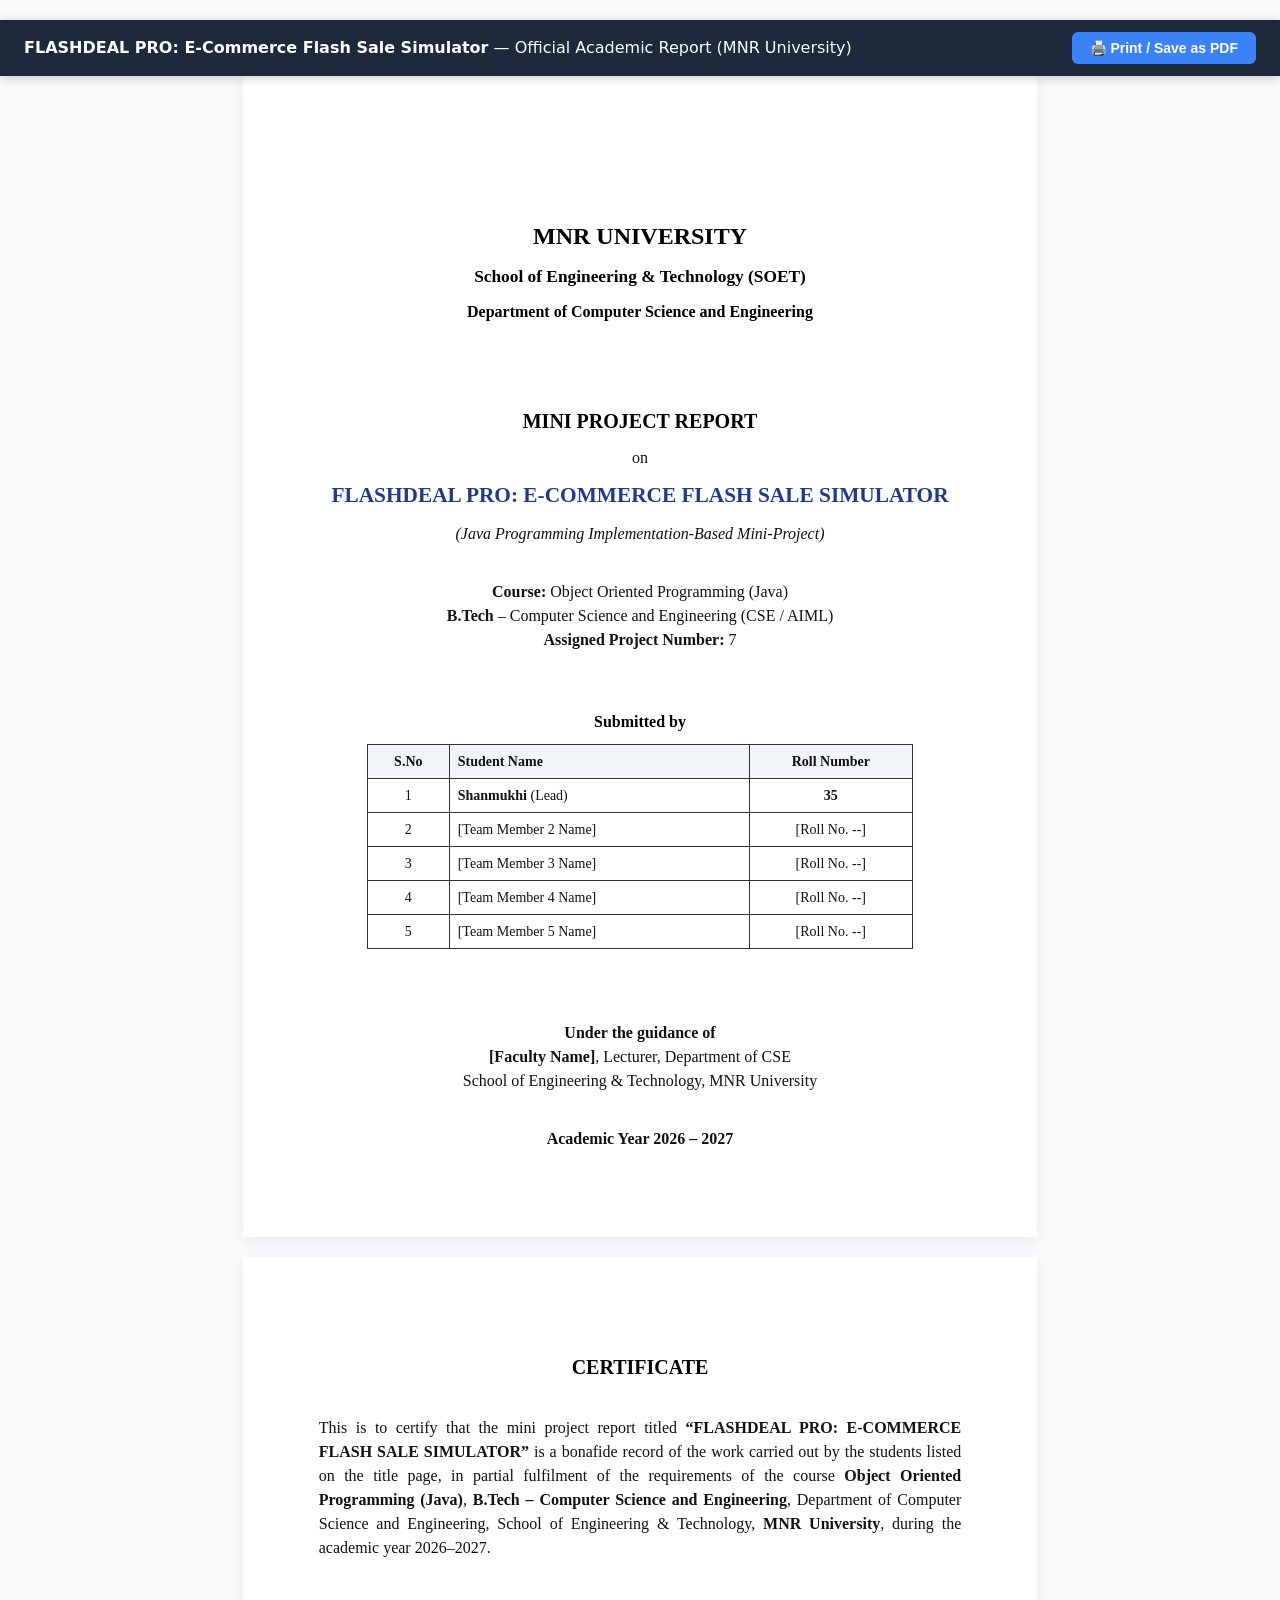
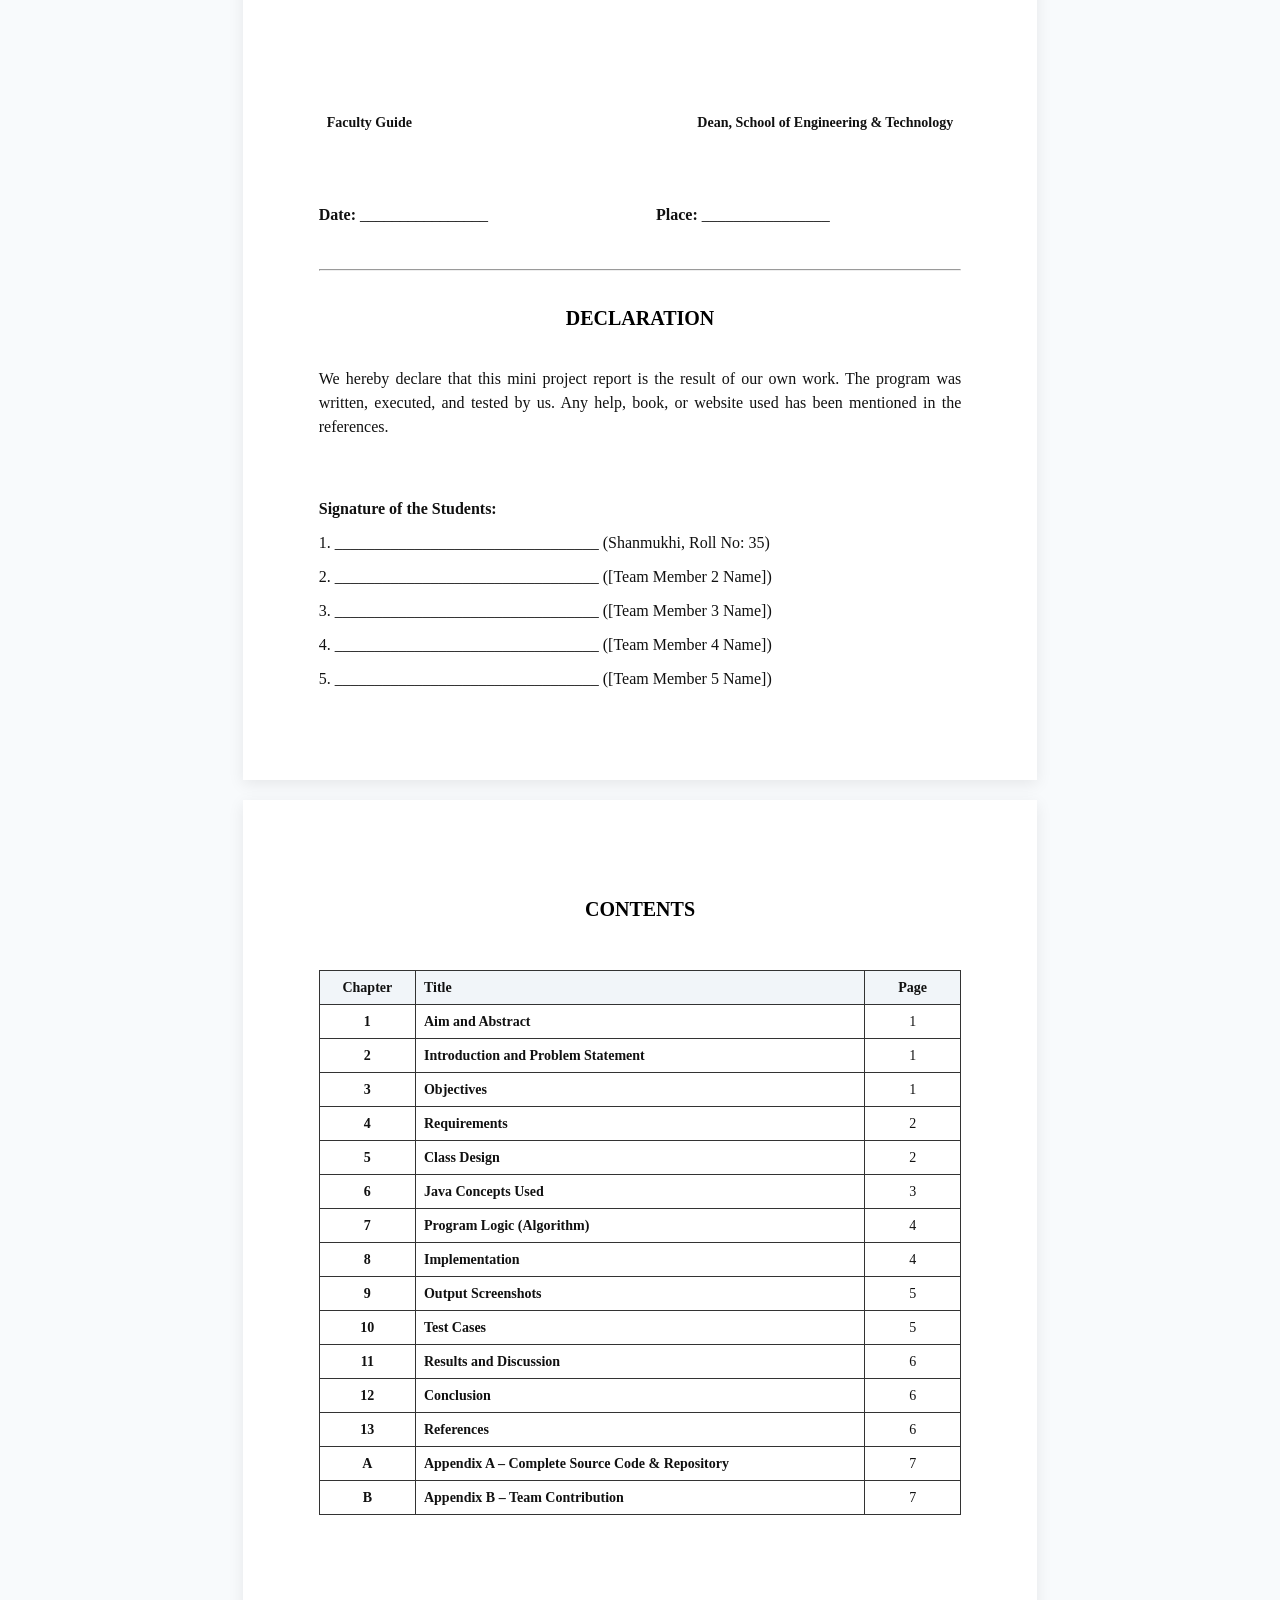
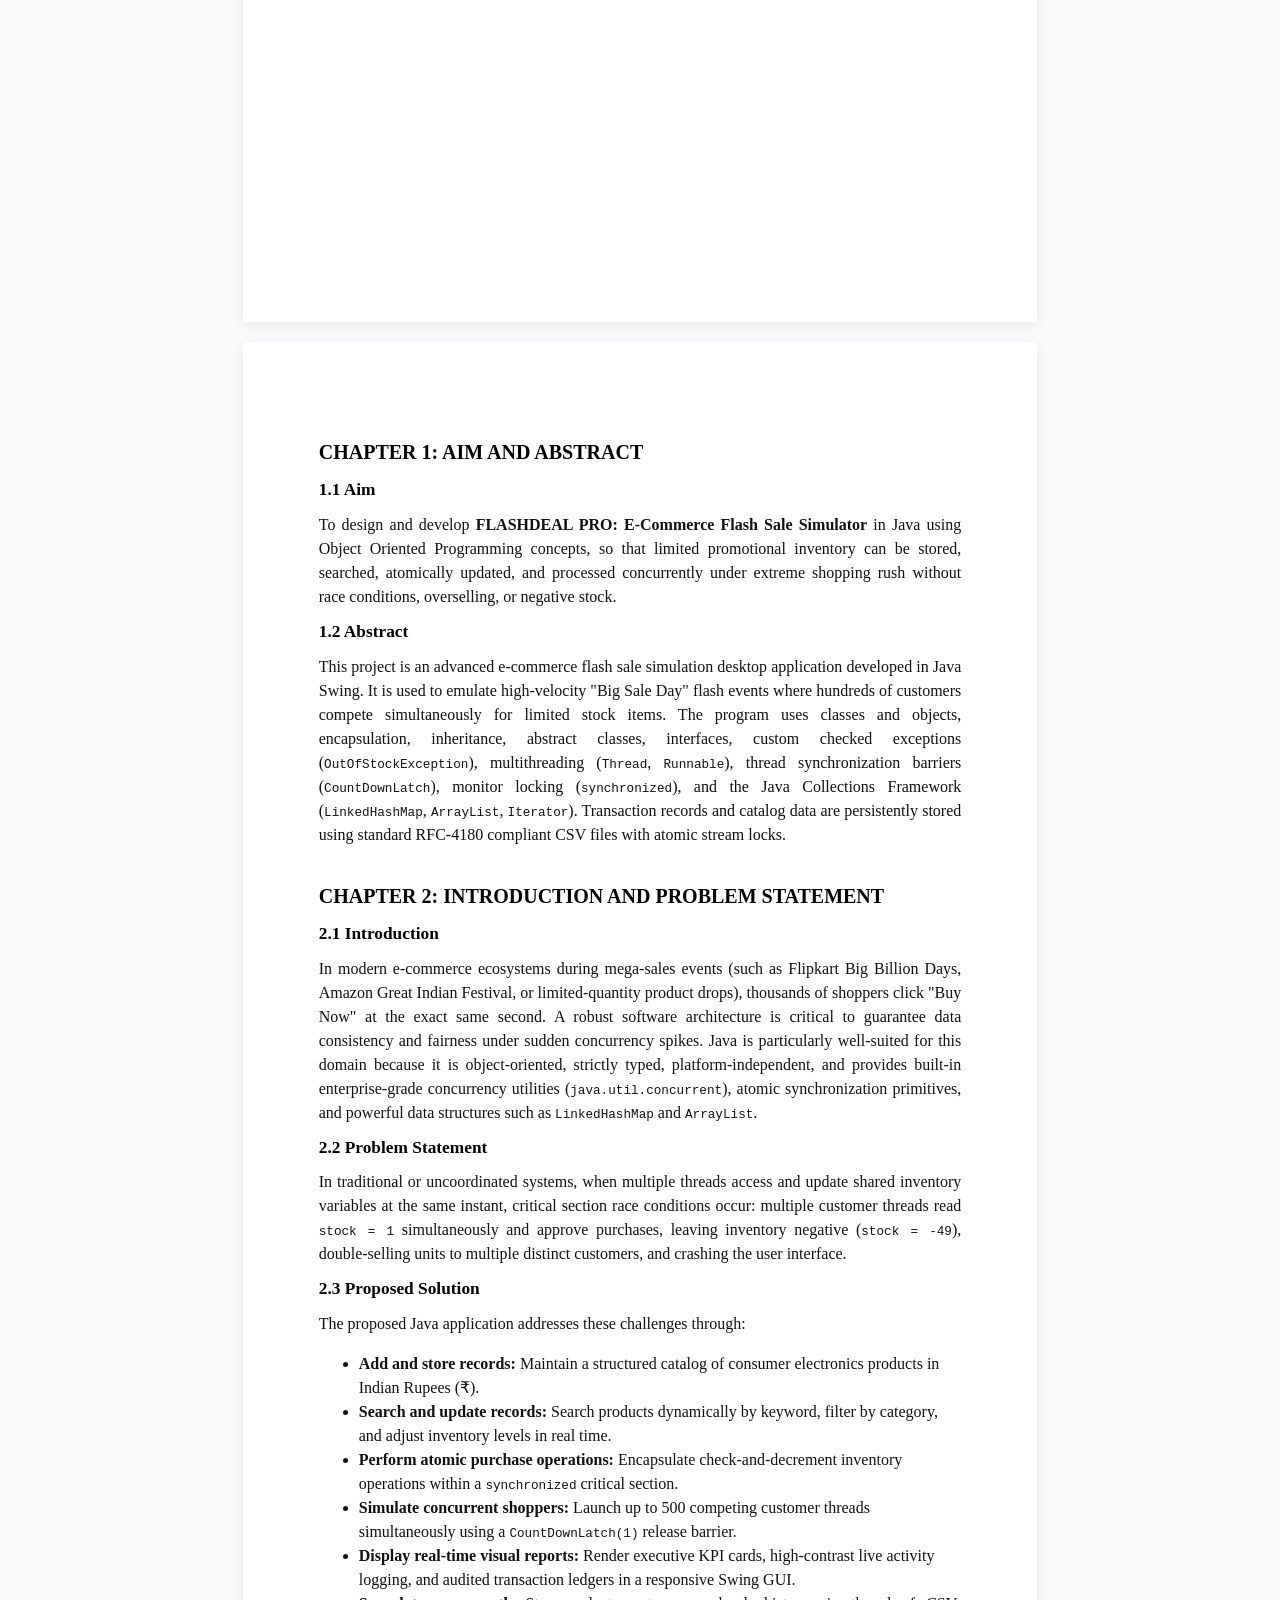
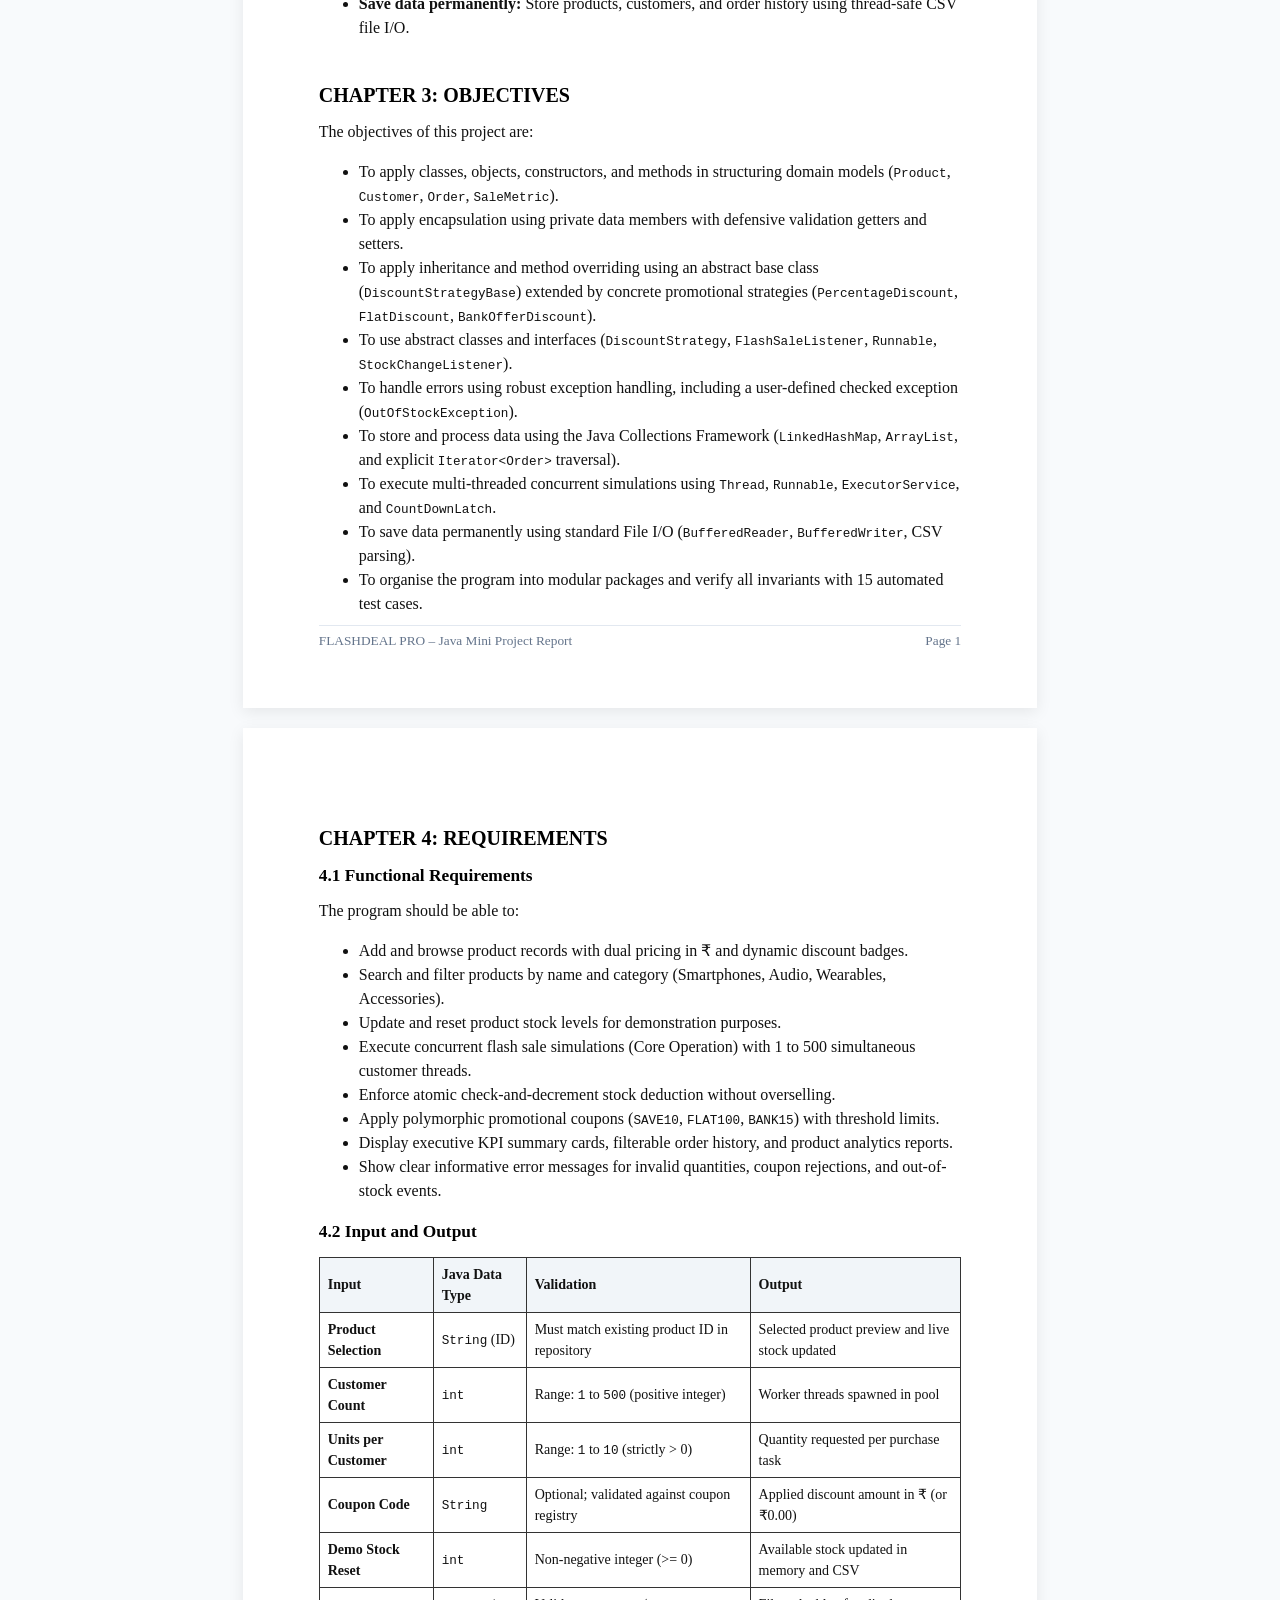
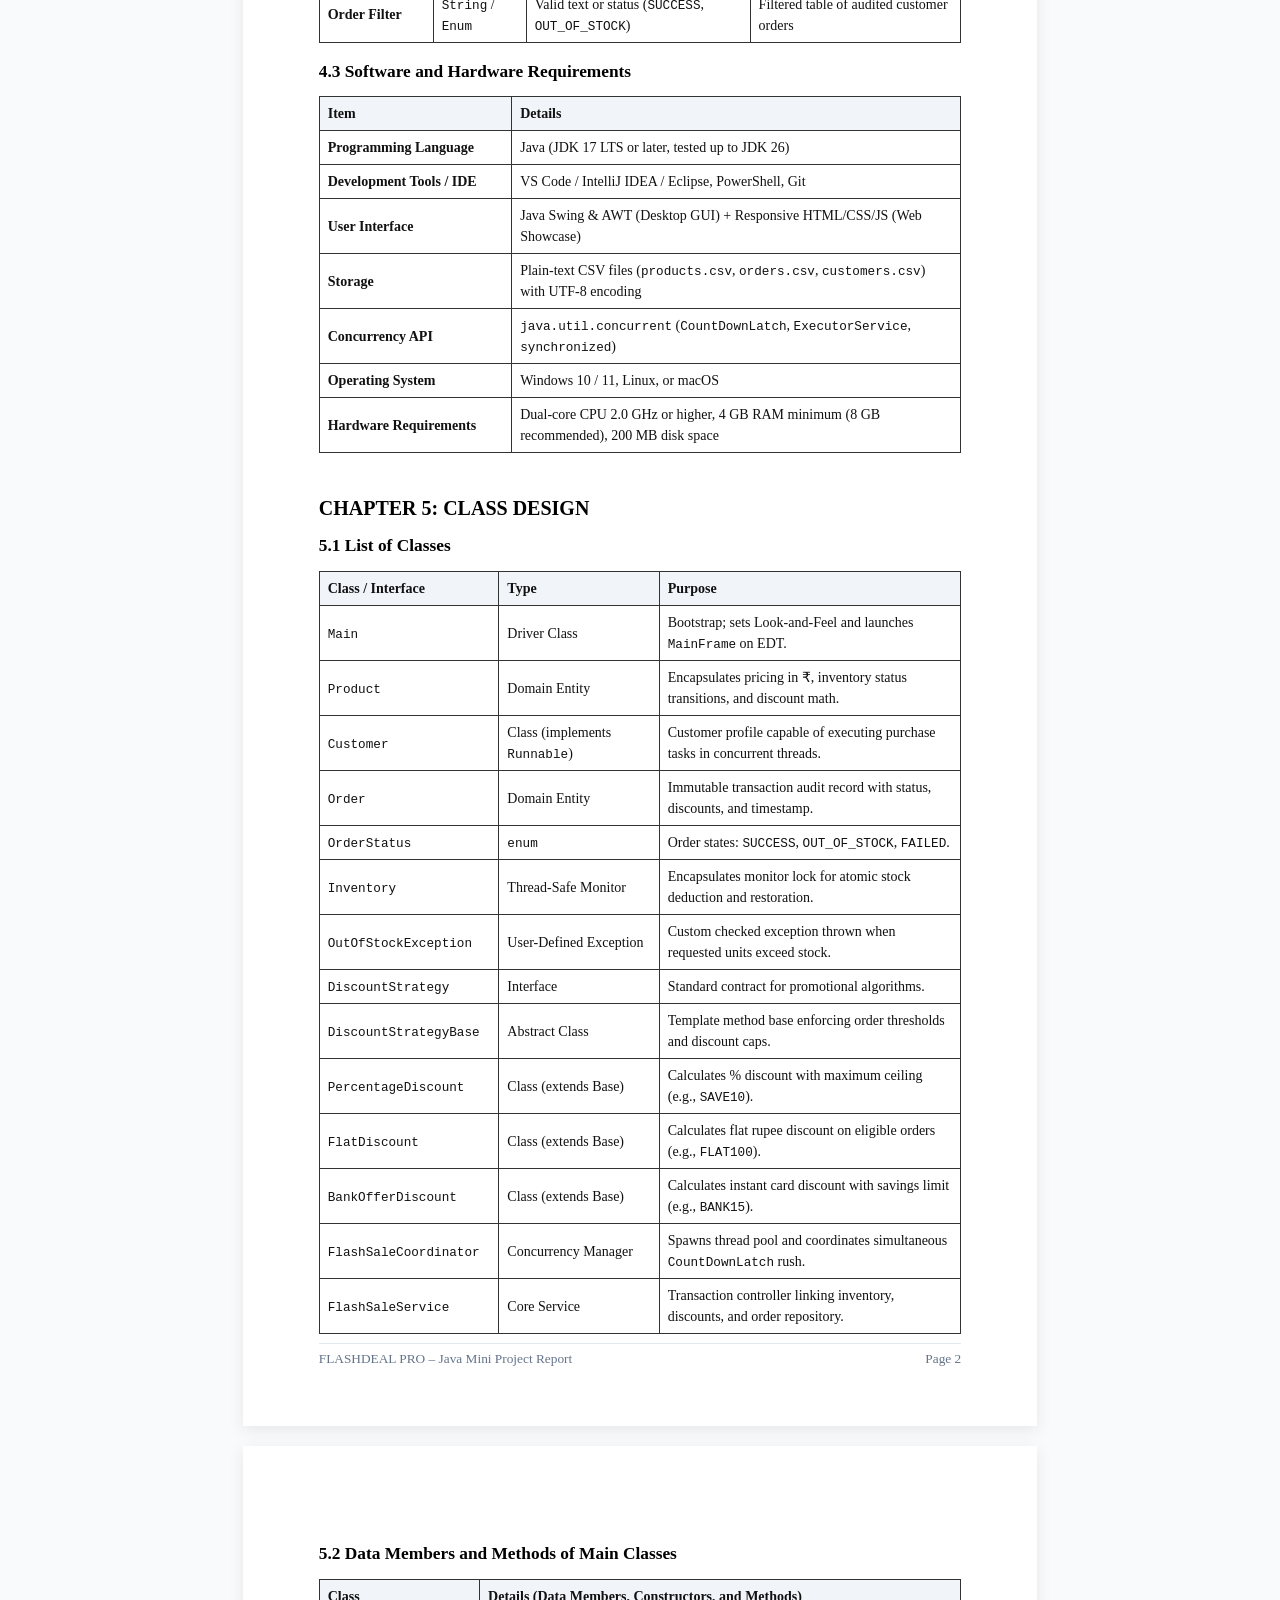
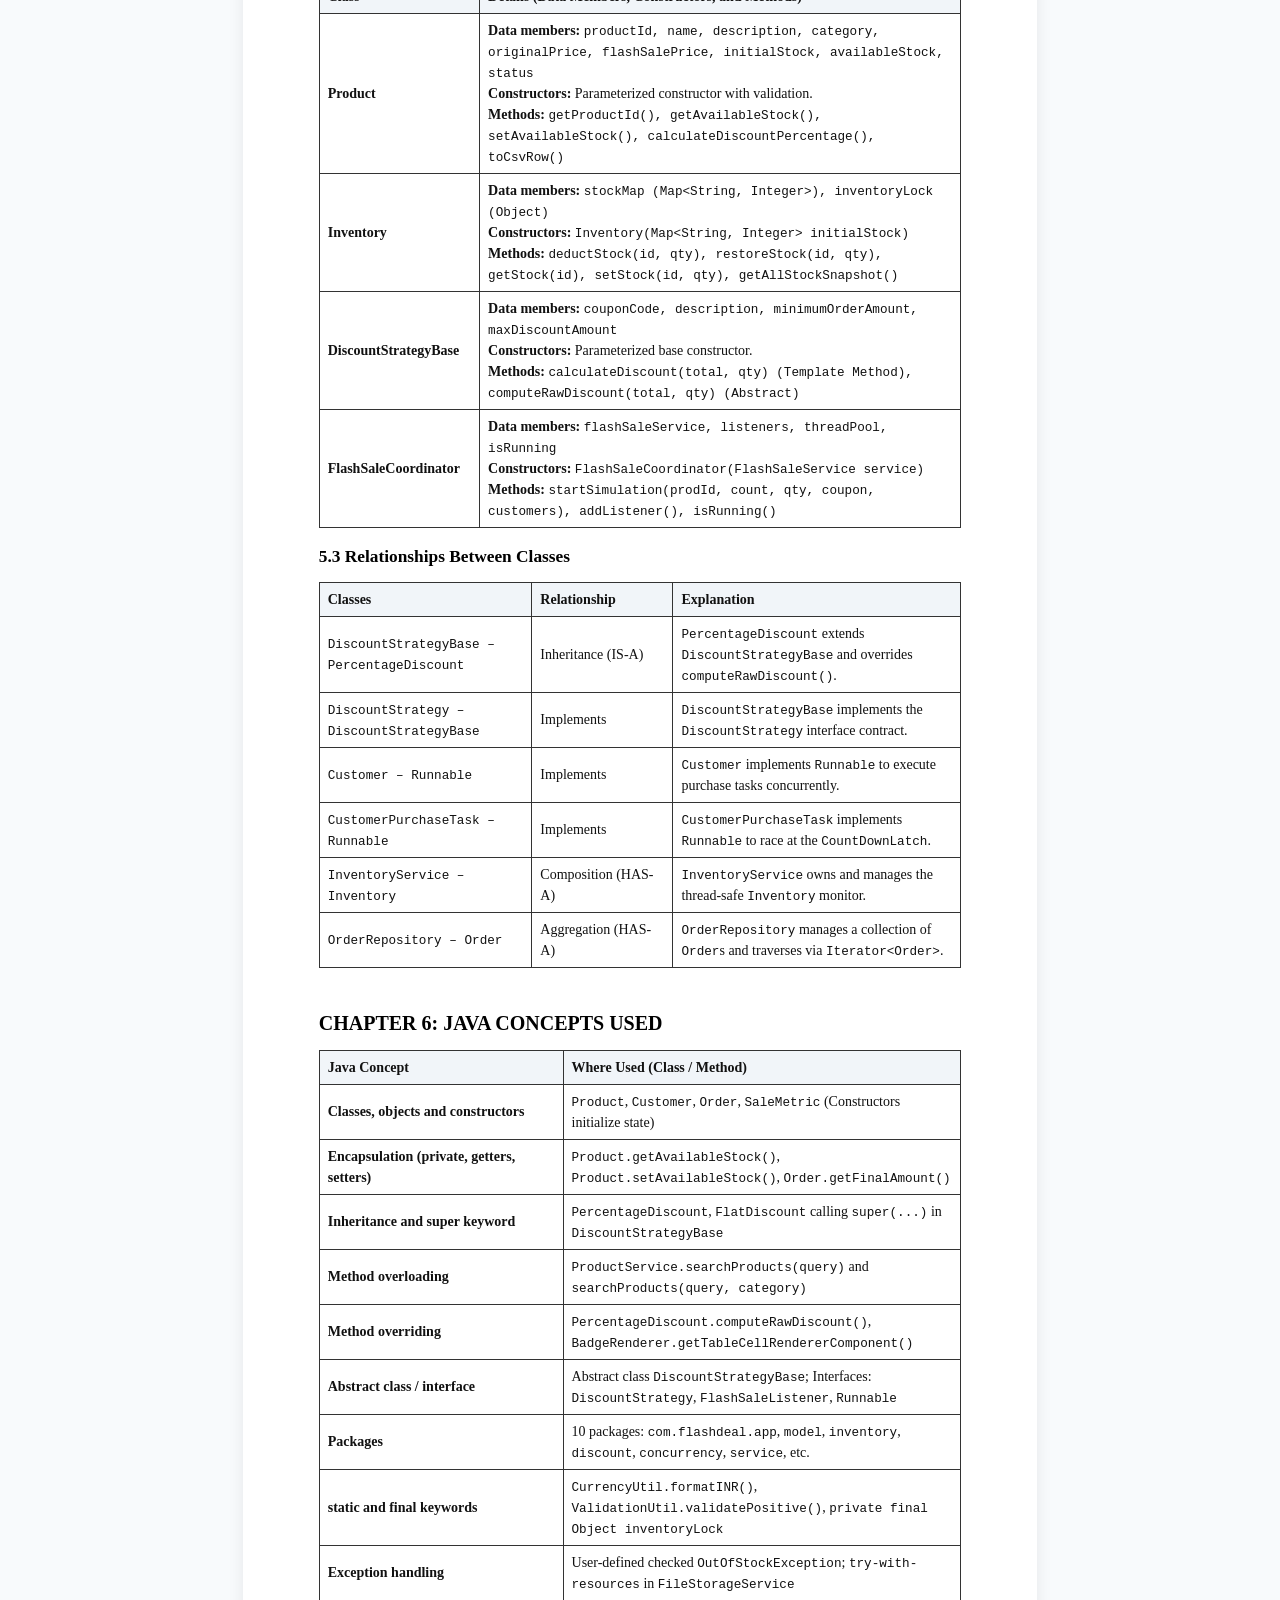
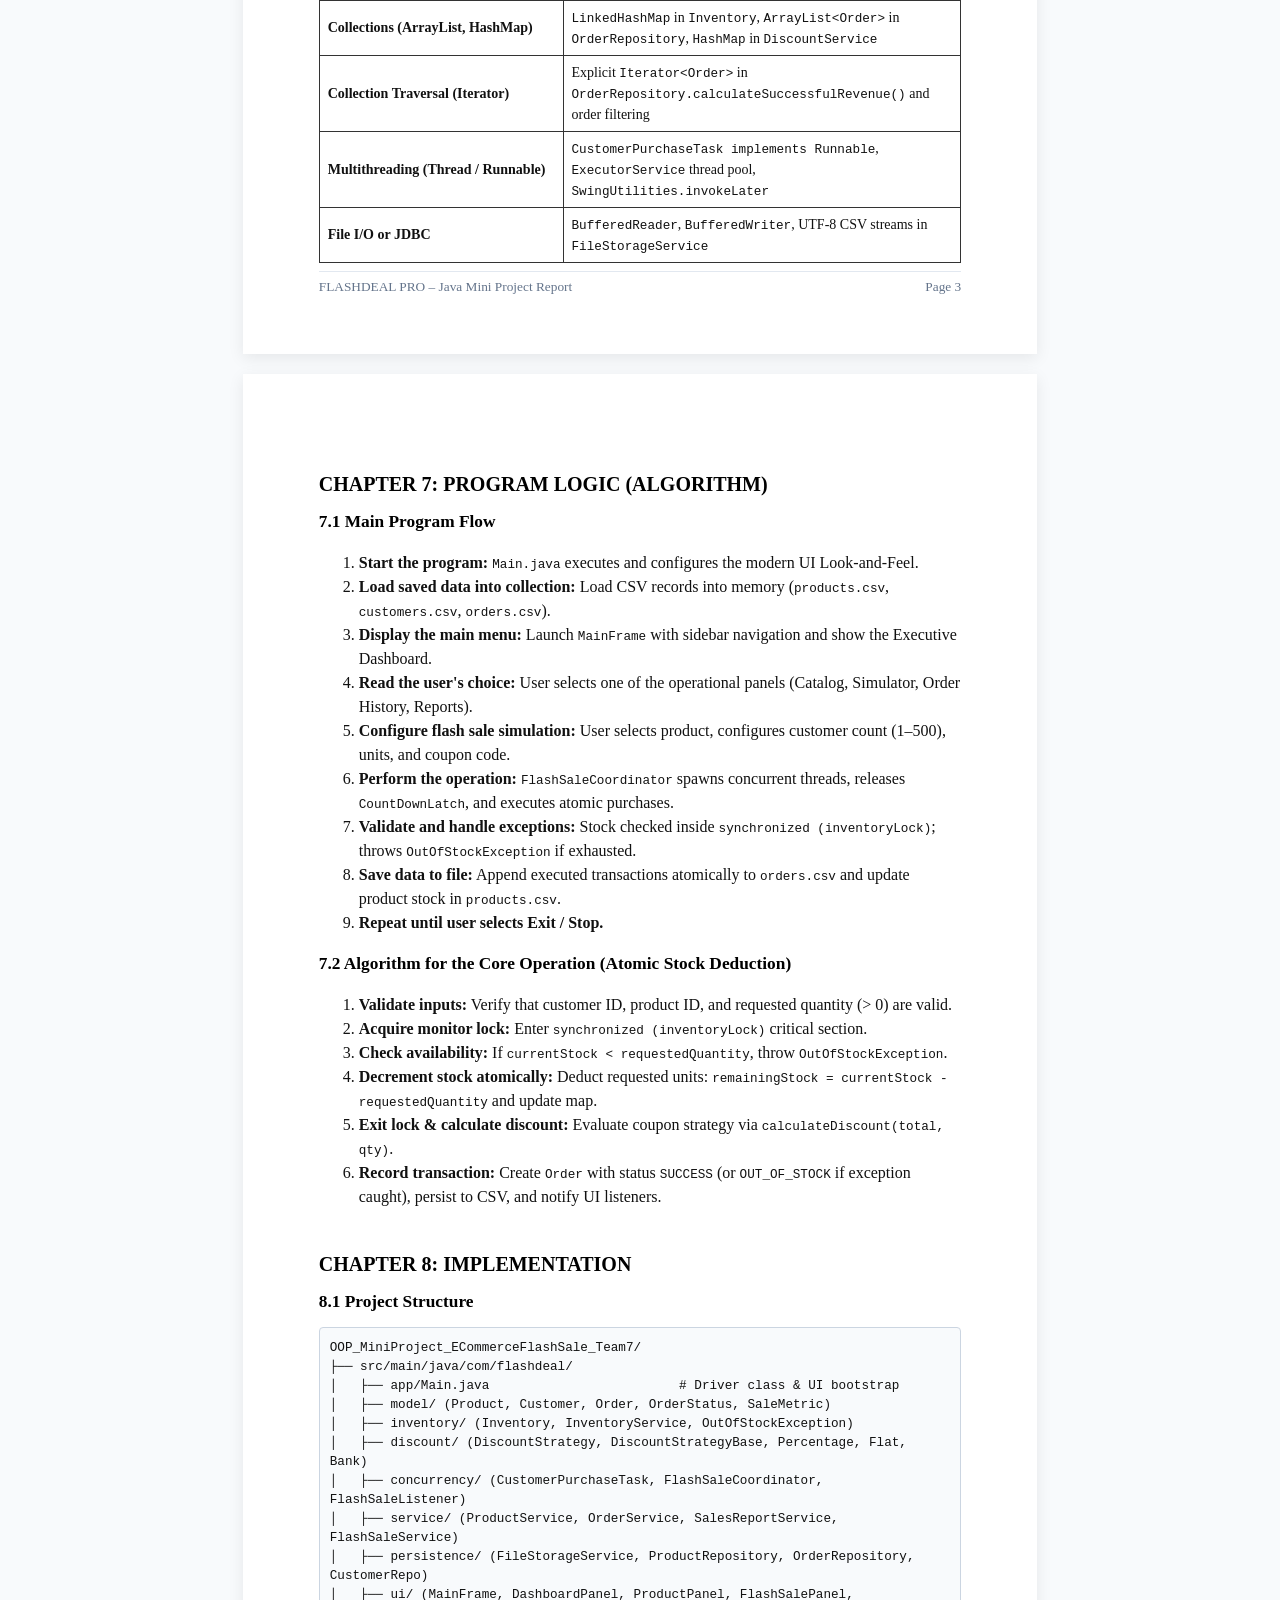
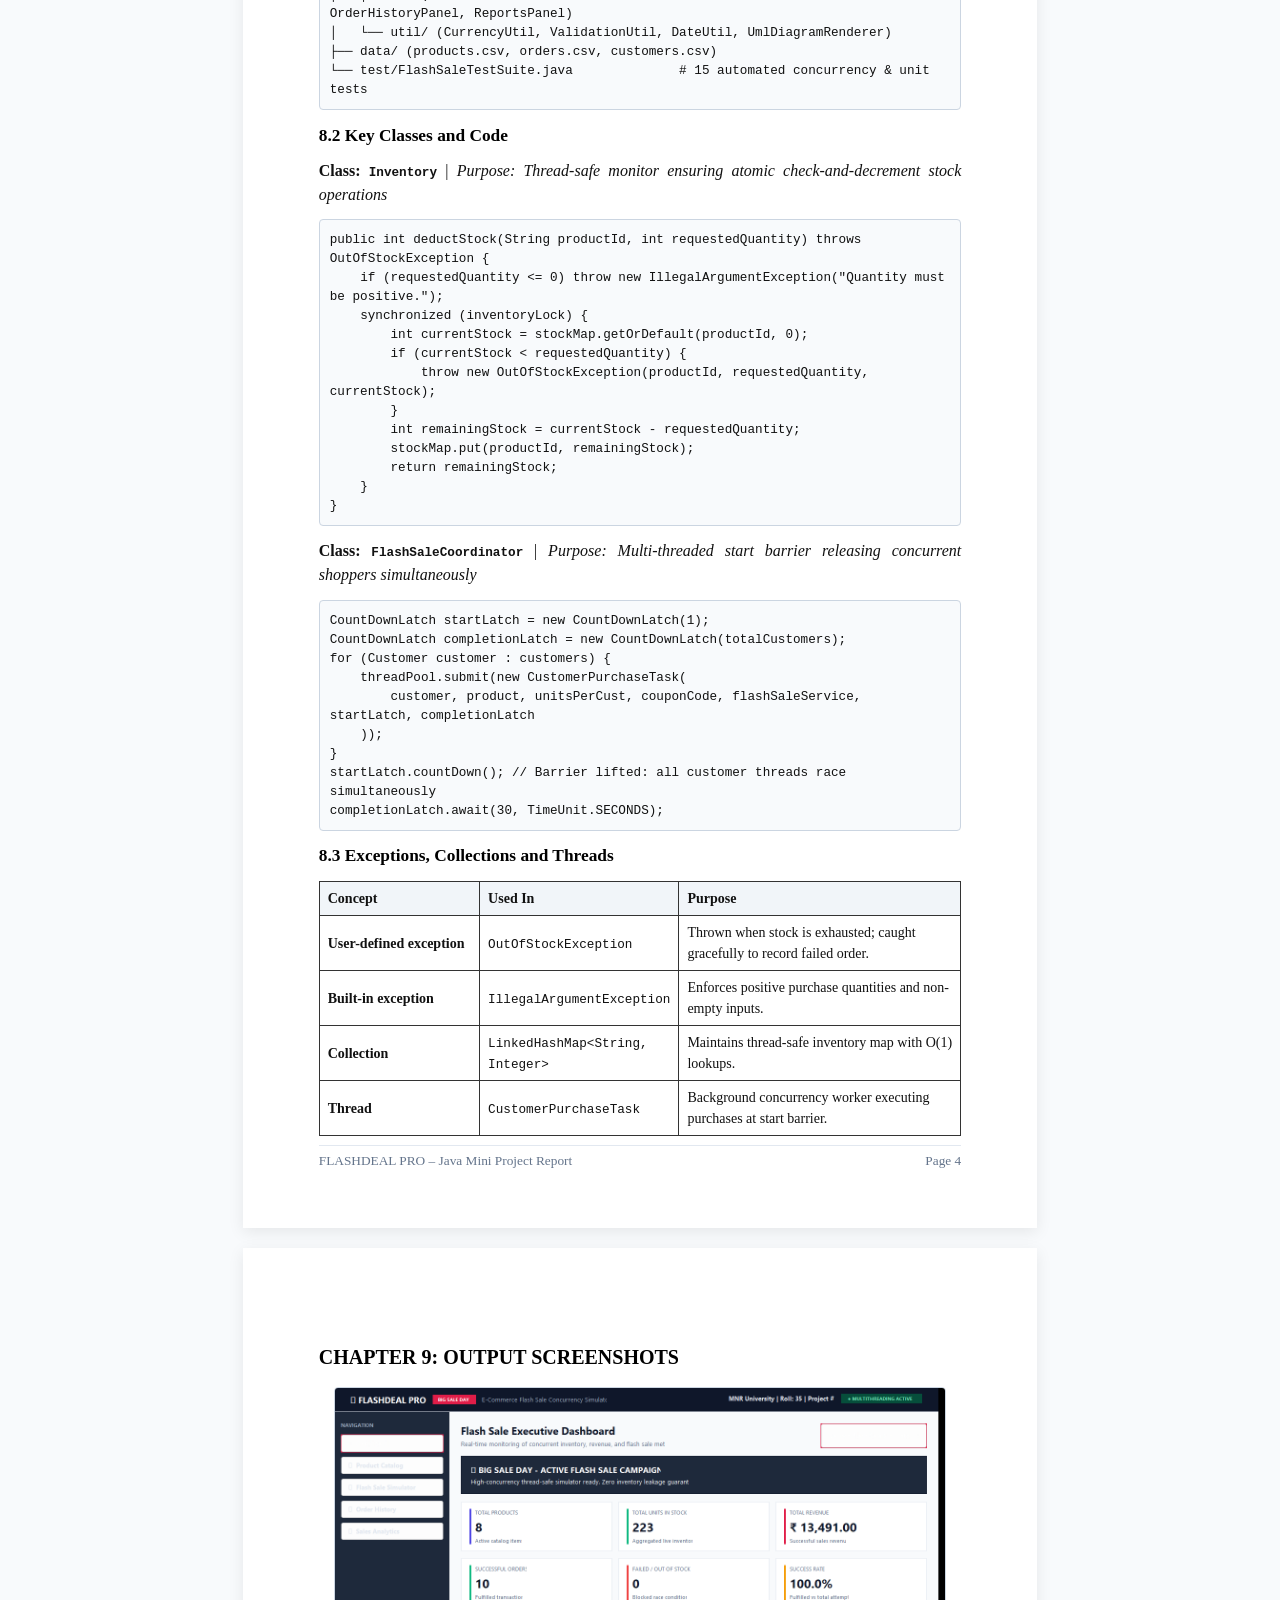
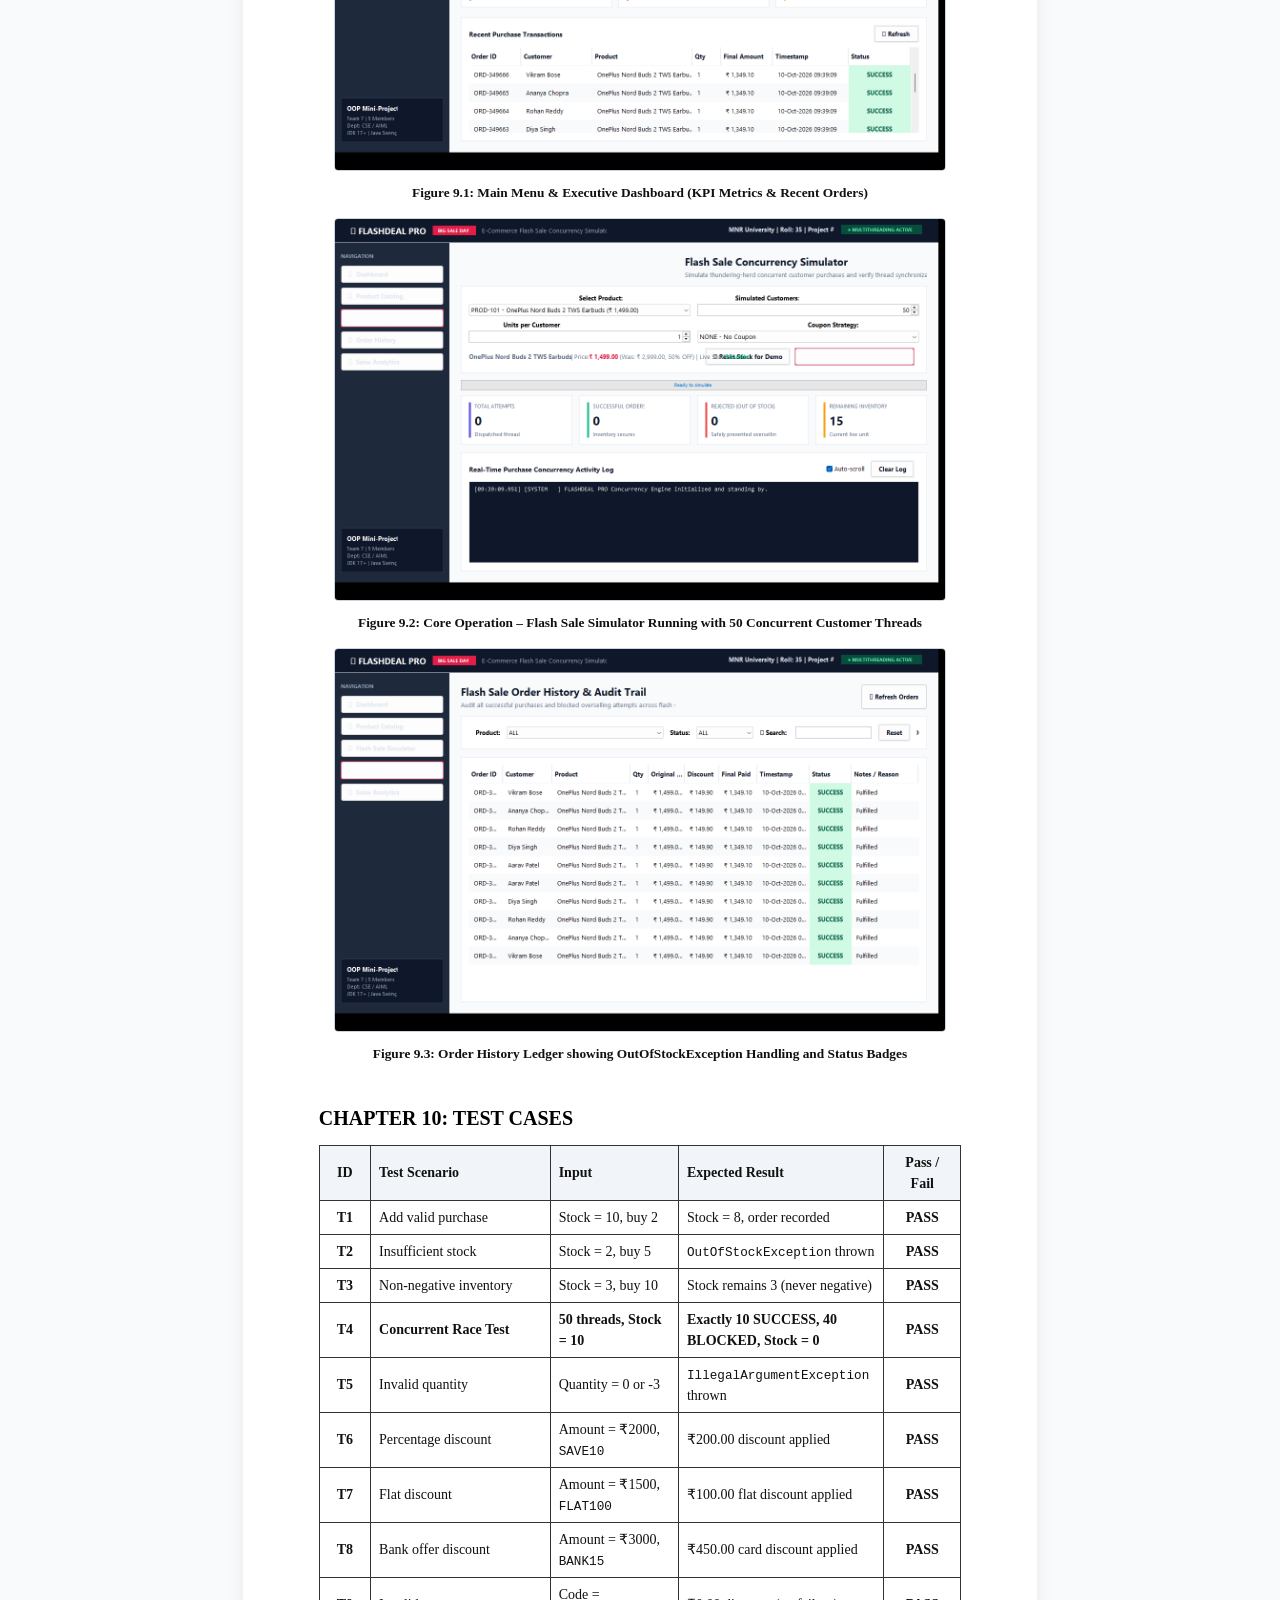
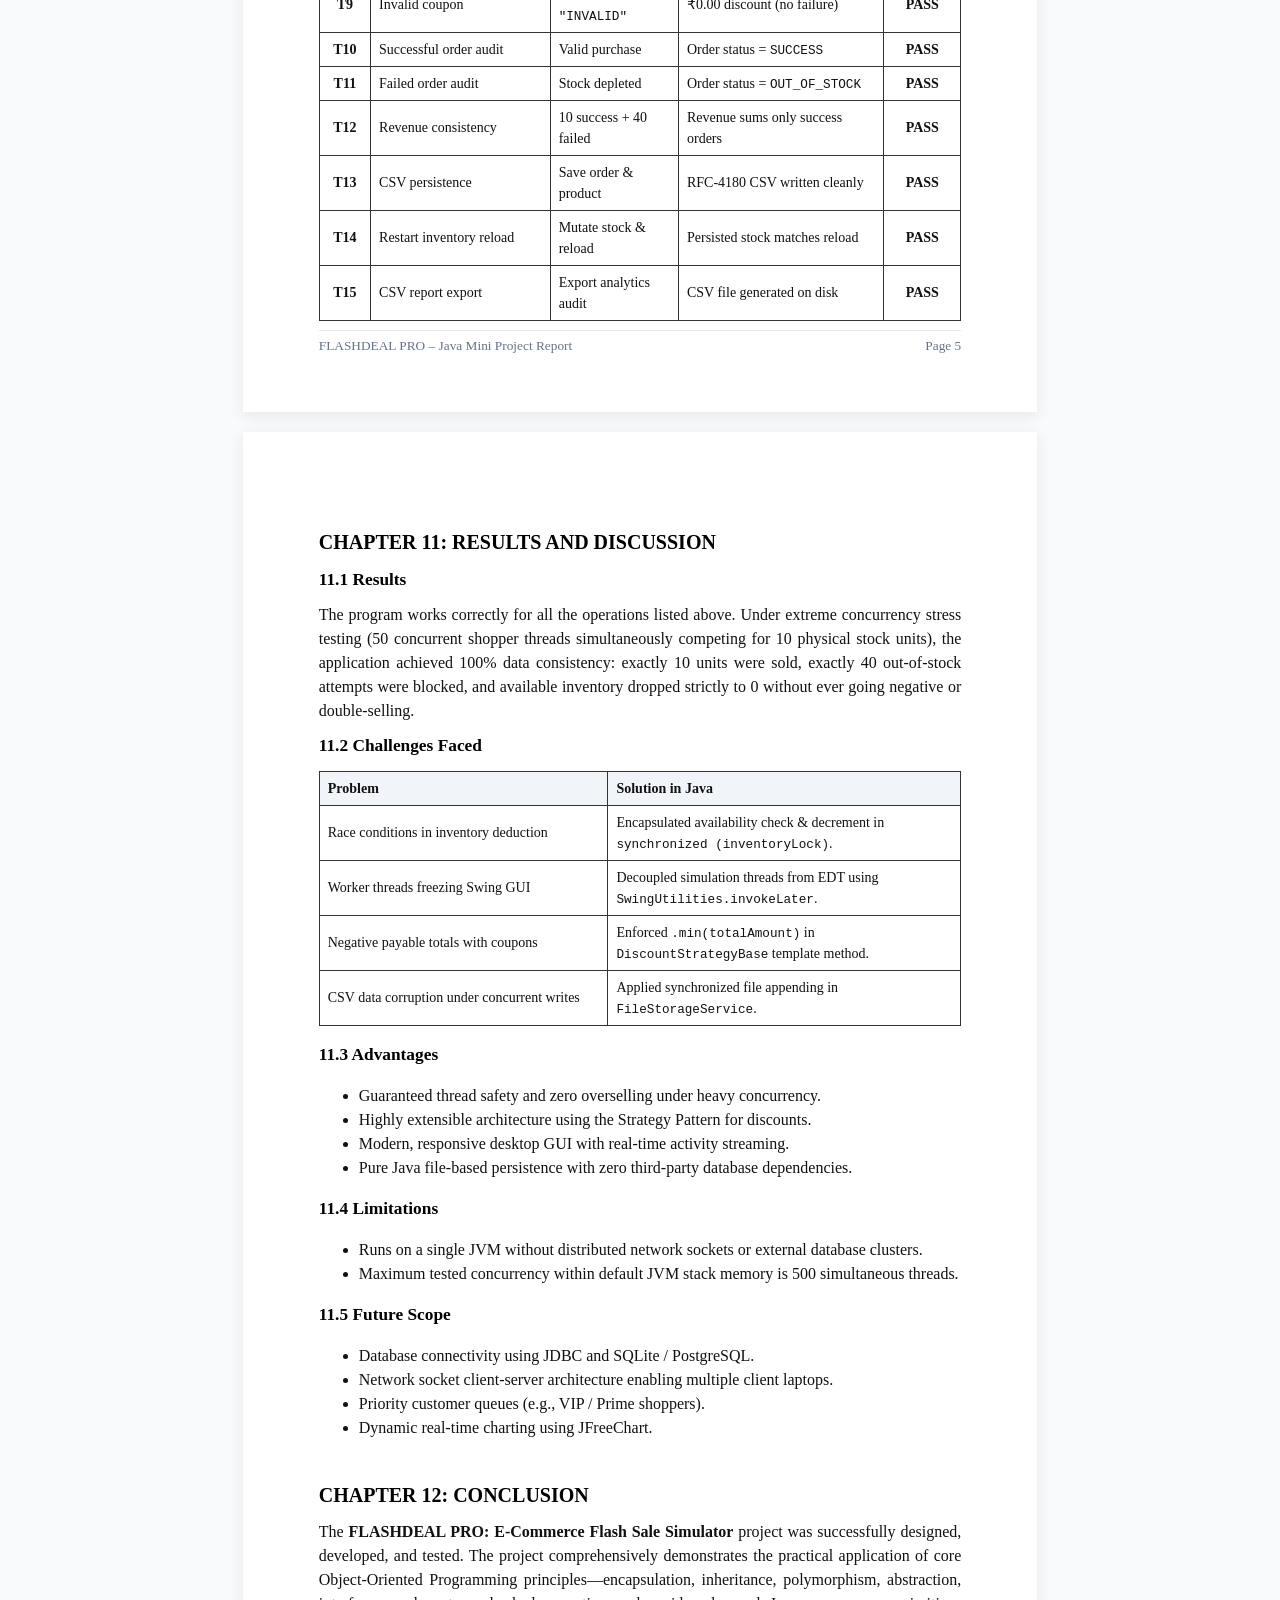
==== report/PROJECT_REPORT.html @ 94c5219e "Add official MNR University mini project report and printable HTML template" ====
<!DOCTYPE html>
<html lang="en">
<head>
  <meta charset="UTF-8">
  <title>MNR University - Mini Project Report - FLASHDEAL PRO</title>
  <style>
    @page {
      size: A4;
      margin: 20mm 20mm 20mm 20mm;
    }
    body {
      font-family: 'Times New Roman', Times, serif;
      font-size: 12pt;
      line-height: 1.5;
      color: #111;
      background-color: #f8fafc;
      margin: 0;
      padding: 20px 0;
    }
    .page {
      background: white;
      width: 210mm;
      min-height: 297mm;
      padding: 25mm 20mm 20mm 20mm;
      margin: 0 auto 20px auto;
      box-shadow: 0 4px 15px rgba(0, 0, 0, 0.08);
      box-sizing: border-box;
      position: relative;
    }
    @media print {
      body {
        background: transparent;
        padding: 0;
      }
      .page {
        margin: 0;
        box-shadow: none;
        page-break-after: always;
        min-height: 100vh;
      }
      .no-print {
        display: none !important;
      }
    }
    .print-bar {
      position: sticky;
      top: 0;
      z-index: 1000;
      background: #1e293b;
      color: white;
      padding: 12px 24px;
      display: flex;
      justify-content: space-between;
      align-items: center;
      box-shadow: 0 2px 10px rgba(0,0,0,0.2);
      font-family: system-ui, -apple-system, sans-serif;
    }
    .print-btn {
      background: #3b82f6;
      color: white;
      border: none;
      padding: 8px 18px;
      font-size: 14px;
      font-weight: 600;
      border-radius: 6px;
      cursor: pointer;
      display: inline-flex;
      align-items: center;
      gap: 8px;
    }
    .print-btn:hover {
      background: #2563eb;
    }
    .center {
      text-align: center;
    }
    h1, h2, h3, h4 {
      font-weight: bold;
      color: #000;
      margin: 0 0 10px 0;
    }
    h1 { font-size: 18pt; text-transform: uppercase; }
    h2 { font-size: 15pt; }
    h3 { font-size: 13pt; }
    h4 { font-size: 12pt; }
    p {
      margin: 0 0 10px 0;
      text-align: justify;
    }
    table {
      width: 100%;
      border-collapse: collapse;
      margin: 12px 0 16px 0;
      font-size: 10.5pt;
    }
    table, th, td {
      border: 1px solid #333;
    }
    th, td {
      padding: 6px 8px;
      text-align: left;
    }
    th {
      background-color: #f1f5f9;
      font-weight: bold;
    }
    code, pre {
      font-family: 'Courier New', Courier, monospace;
      font-size: 9.5pt;
    }
    pre {
      background: #f8fafc;
      border: 1px solid #cbd5e1;
      padding: 10px;
      border-radius: 4px;
      overflow-x: auto;
      white-space: pre-wrap;
    }
    .page-footer {
      position: absolute;
      bottom: 15mm;
      left: 20mm;
      right: 20mm;
      display: flex;
      justify-content: space-between;
      font-size: 10pt;
      color: #64748b;
      border-top: 1px solid #e2e8f0;
      padding-top: 5px;
    }
    .figure-container {
      text-align: center;
      margin: 15px 0;
    }
    .figure-img {
      max-width: 95%;
      height: auto;
      border: 1px solid #cbd5e1;
      border-radius: 4px;
    }
    .figure-caption {
      font-size: 10pt;
      font-weight: bold;
      margin-top: 5px;
    }
  </style>
</head>
<body>

  <div class="print-bar no-print">
    <div>
      <strong>FLASHDEAL PRO: E-Commerce Flash Sale Simulator</strong> — Official Academic Report (MNR University)
    </div>
    <button class="print-btn" onclick="window.print()">
      🖨️ Print / Save as PDF
    </button>
  </div>

  <!-- PAGE 1: TITLE PAGE -->
  <div class="page center">
    <br><br>
    <h1>MNR UNIVERSITY</h1>
    <h3>School of Engineering & Technology (SOET)</h3>
    <h4>Department of Computer Science and Engineering</h4>
    <br><br><br>
    <h2>MINI PROJECT REPORT</h2>
    <p style="text-align: center; font-size: 12pt;">on</p>
    <h2 style="font-size: 16pt; color: #1e3a8a;">FLASHDEAL PRO: E-COMMERCE FLASH SALE SIMULATOR</h2>
    <p style="text-align: center; font-style: italic;">(Java Programming Implementation-Based Mini-Project)</p>
    <br>
    <p style="text-align: center;"><strong>Course:</strong> Object Oriented Programming (Java)<br>
    <strong>B.Tech</strong> – Computer Science and Engineering (CSE / AIML)<br>
    <strong>Assigned Project Number:</strong> 7</p>
    <br><br>
    <h3 style="font-size: 12pt;">Submitted by</h3>
    <table style="width: 85%; margin: 0 auto;">
      <thead>
        <tr>
          <th style="text-align: center; width: 15%;">S.No</th>
          <th>Student Name</th>
          <th style="text-align: center; width: 30%;">Roll Number</th>
        </tr>
      </thead>
      <tbody>
        <tr>
          <td style="text-align: center;">1</td>
          <td><strong>Shanmukhi</strong> (Lead)</td>
          <td style="text-align: center;"><strong>35</strong></td>
        </tr>
        <tr>
          <td style="text-align: center;">2</td>
          <td>[Team Member 2 Name]</td>
          <td style="text-align: center;">[Roll No. --]</td>
        </tr>
        <tr>
          <td style="text-align: center;">3</td>
          <td>[Team Member 3 Name]</td>
          <td style="text-align: center;">[Roll No. --]</td>
        </tr>
        <tr>
          <td style="text-align: center;">4</td>
          <td>[Team Member 4 Name]</td>
          <td style="text-align: center;">[Roll No. --]</td>
        </tr>
        <tr>
          <td style="text-align: center;">5</td>
          <td>[Team Member 5 Name]</td>
          <td style="text-align: center;">[Roll No. --]</td>
        </tr>
      </tbody>
    </table>
    <br><br><br>
    <p style="text-align: center;"><strong>Under the guidance of</strong><br>
    <strong>[Faculty Name]</strong>, Lecturer, Department of CSE<br>
    School of Engineering & Technology, MNR University</p>
    <br>
    <p style="text-align: center; font-weight: bold;">Academic Year 2026 – 2027</p>
  </div>

  <!-- PAGE 2: CERTIFICATE & DECLARATION -->
  <div class="page">
    <div class="center">
      <h2>CERTIFICATE</h2>
    </div>
    <br>
    <p>This is to certify that the mini project report titled <strong>“FLASHDEAL PRO: E-COMMERCE FLASH SALE SIMULATOR”</strong> is a bonafide record of the work carried out by the students listed on the title page, in partial fulfilment of the requirements of the course <strong>Object Oriented Programming (Java)</strong>, <strong>B.Tech – Computer Science and Engineering</strong>, Department of Computer Science and Engineering, School of Engineering & Technology, <strong>MNR University</strong>, during the academic year 2026–2027.</p>
    <br><br><br><br>
    <table style="border: none; margin-top: 40px;">
      <tr style="border: none;">
        <td style="border: none; width: 50%;"><strong>Faculty Guide</strong></td>
        <td style="border: none; width: 50%; text-align: right;"><strong>Dean, School of Engineering & Technology</strong></td>
      </tr>
    </table>
    <br><br>
    <p><strong>Date:</strong> ________________ &nbsp;&nbsp;&nbsp;&nbsp;&nbsp;&nbsp;&nbsp;&nbsp;&nbsp;&nbsp;&nbsp;&nbsp;&nbsp;&nbsp;&nbsp;&nbsp;&nbsp;&nbsp;&nbsp;&nbsp;&nbsp;&nbsp;&nbsp;&nbsp;&nbsp;&nbsp;&nbsp;&nbsp;&nbsp;&nbsp;&nbsp;&nbsp;&nbsp;&nbsp;&nbsp;&nbsp;&nbsp;&nbsp;&nbsp;&nbsp; <strong>Place:</strong> ________________</p>
    <br><hr><br>
    <div class="center">
      <h2>DECLARATION</h2>
    </div>
    <br>
    <p>We hereby declare that this mini project report is the result of our own work. The program was written, executed, and tested by us. Any help, book, or website used has been mentioned in the references.</p>
    <br><br>
    <p><strong>Signature of the Students:</strong></p>
    <p>1. _________________________________ (Shanmukhi, Roll No: 35)</p>
    <p>2. _________________________________ ([Team Member 2 Name])</p>
    <p>3. _________________________________ ([Team Member 3 Name])</p>
    <p>4. _________________________________ ([Team Member 4 Name])</p>
    <p>5. _________________________________ ([Team Member 5 Name])</p>
  </div>

  <!-- PAGE 3: CONTENTS -->
  <div class="page">
    <div class="center">
      <h2>CONTENTS</h2>
    </div>
    <br>
    <table>
      <thead>
        <tr>
          <th style="width: 15%; text-align: center;">Chapter</th>
          <th>Title</th>
          <th style="width: 15%; text-align: center;">Page</th>
        </tr>
      </thead>
      <tbody>
        <tr><td style="text-align: center;"><strong>1</strong></td><td><strong>Aim and Abstract</strong></td><td style="text-align: center;">1</td></tr>
        <tr><td style="text-align: center;"><strong>2</strong></td><td><strong>Introduction and Problem Statement</strong></td><td style="text-align: center;">1</td></tr>
        <tr><td style="text-align: center;"><strong>3</strong></td><td><strong>Objectives</strong></td><td style="text-align: center;">1</td></tr>
        <tr><td style="text-align: center;"><strong>4</strong></td><td><strong>Requirements</strong></td><td style="text-align: center;">2</td></tr>
        <tr><td style="text-align: center;"><strong>5</strong></td><td><strong>Class Design</strong></td><td style="text-align: center;">2</td></tr>
        <tr><td style="text-align: center;"><strong>6</strong></td><td><strong>Java Concepts Used</strong></td><td style="text-align: center;">3</td></tr>
        <tr><td style="text-align: center;"><strong>7</strong></td><td><strong>Program Logic (Algorithm)</strong></td><td style="text-align: center;">4</td></tr>
        <tr><td style="text-align: center;"><strong>8</strong></td><td><strong>Implementation</strong></td><td style="text-align: center;">4</td></tr>
        <tr><td style="text-align: center;"><strong>9</strong></td><td><strong>Output Screenshots</strong></td><td style="text-align: center;">5</td></tr>
        <tr><td style="text-align: center;"><strong>10</strong></td><td><strong>Test Cases</strong></td><td style="text-align: center;">5</td></tr>
        <tr><td style="text-align: center;"><strong>11</strong></td><td><strong>Results and Discussion</strong></td><td style="text-align: center;">6</td></tr>
        <tr><td style="text-align: center;"><strong>12</strong></td><td><strong>Conclusion</strong></td><td style="text-align: center;">6</td></tr>
        <tr><td style="text-align: center;"><strong>13</strong></td><td><strong>References</strong></td><td style="text-align: center;">6</td></tr>
        <tr><td style="text-align: center;"><strong>A</strong></td><td><strong>Appendix A – Complete Source Code & Repository</strong></td><td style="text-align: center;">7</td></tr>
        <tr><td style="text-align: center;"><strong>B</strong></td><td><strong>Appendix B – Team Contribution</strong></td><td style="text-align: center;">7</td></tr>
      </tbody>
    </table>
  </div>

  <!-- PAGE 4: CHAPTERS 1, 2, 3 -->
  <div class="page">
    <h2>CHAPTER 1: AIM AND ABSTRACT</h2>
    <h3>1.1 Aim</h3>
    <p>To design and develop <strong>FLASHDEAL PRO: E-Commerce Flash Sale Simulator</strong> in Java using Object Oriented Programming concepts, so that limited promotional inventory can be stored, searched, atomically updated, and processed concurrently under extreme shopping rush without race conditions, overselling, or negative stock.</p>

    <h3>1.2 Abstract</h3>
    <p>This project is an advanced e-commerce flash sale simulation desktop application developed in Java Swing. It is used to emulate high-velocity "Big Sale Day" flash events where hundreds of customers compete simultaneously for limited stock items. The program uses classes and objects, encapsulation, inheritance, abstract classes, interfaces, custom checked exceptions (<code>OutOfStockException</code>), multithreading (<code>Thread</code>, <code>Runnable</code>), thread synchronization barriers (<code>CountDownLatch</code>), monitor locking (<code>synchronized</code>), and the Java Collections Framework (<code>LinkedHashMap</code>, <code>ArrayList</code>, <code>Iterator</code>). Transaction records and catalog data are persistently stored using standard RFC-4180 compliant CSV files with atomic stream locks.</p>

    <br>
    <h2>CHAPTER 2: INTRODUCTION AND PROBLEM STATEMENT</h2>
    <h3>2.1 Introduction</h3>
    <p>In modern e-commerce ecosystems during mega-sales events (such as Flipkart Big Billion Days, Amazon Great Indian Festival, or limited-quantity product drops), thousands of shoppers click "Buy Now" at the exact same second. A robust software architecture is critical to guarantee data consistency and fairness under sudden concurrency spikes. Java is particularly well-suited for this domain because it is object-oriented, strictly typed, platform-independent, and provides built-in enterprise-grade concurrency utilities (<code>java.util.concurrent</code>), atomic synchronization primitives, and powerful data structures such as <code>LinkedHashMap</code> and <code>ArrayList</code>.</p>

    <h3>2.2 Problem Statement</h3>
    <p>In traditional or uncoordinated systems, when multiple threads access and update shared inventory variables at the same instant, critical section race conditions occur: multiple customer threads read <code>stock = 1</code> simultaneously and approve purchases, leaving inventory negative (<code>stock = -49</code>), double-selling units to multiple distinct customers, and crashing the user interface.</p>

    <h3>2.3 Proposed Solution</h3>
    <p>The proposed Java application addresses these challenges through:</p>
    <ul>
      <li><strong>Add and store records:</strong> Maintain a structured catalog of consumer electronics products in Indian Rupees (₹).</li>
      <li><strong>Search and update records:</strong> Search products dynamically by keyword, filter by category, and adjust inventory levels in real time.</li>
      <li><strong>Perform atomic purchase operations:</strong> Encapsulate check-and-decrement inventory operations within a <code>synchronized</code> critical section.</li>
      <li><strong>Simulate concurrent shoppers:</strong> Launch up to 500 competing customer threads simultaneously using a <code>CountDownLatch(1)</code> release barrier.</li>
      <li><strong>Display real-time visual reports:</strong> Render executive KPI cards, high-contrast live activity logging, and audited transaction ledgers in a responsive Swing GUI.</li>
      <li><strong>Save data permanently:</strong> Store products, customers, and order history using thread-safe CSV file I/O.</li>
    </ul>

    <br>
    <h2>CHAPTER 3: OBJECTIVES</h2>
    <p>The objectives of this project are:</p>
    <ul>
      <li>To apply classes, objects, constructors, and methods in structuring domain models (<code>Product</code>, <code>Customer</code>, <code>Order</code>, <code>SaleMetric</code>).</li>
      <li>To apply encapsulation using private data members with defensive validation getters and setters.</li>
      <li>To apply inheritance and method overriding using an abstract base class (<code>DiscountStrategyBase</code>) extended by concrete promotional strategies (<code>PercentageDiscount</code>, <code>FlatDiscount</code>, <code>BankOfferDiscount</code>).</li>
      <li>To use abstract classes and interfaces (<code>DiscountStrategy</code>, <code>FlashSaleListener</code>, <code>Runnable</code>, <code>StockChangeListener</code>).</li>
      <li>To handle errors using robust exception handling, including a user-defined checked exception (<code>OutOfStockException</code>).</li>
      <li>To store and process data using the Java Collections Framework (<code>LinkedHashMap</code>, <code>ArrayList</code>, and explicit <code>Iterator&lt;Order&gt;</code> traversal).</li>
      <li>To execute multi-threaded concurrent simulations using <code>Thread</code>, <code>Runnable</code>, <code>ExecutorService</code>, and <code>CountDownLatch</code>.</li>
      <li>To save data permanently using standard File I/O (<code>BufferedReader</code>, <code>BufferedWriter</code>, CSV parsing).</li>
      <li>To organise the program into modular packages and verify all invariants with 15 automated test cases.</li>
    </ul>
    <div class="page-footer"><span>FLASHDEAL PRO – Java Mini Project Report</span><span>Page 1</span></div>
  </div>

  <!-- PAGE 5: CHAPTERS 4 & 5 -->
  <div class="page">
    <h2>CHAPTER 4: REQUIREMENTS</h2>
    <h3>4.1 Functional Requirements</h3>
    <p>The program should be able to:</p>
    <ul>
      <li>Add and browse product records with dual pricing in ₹ and dynamic discount badges.</li>
      <li>Search and filter products by name and category (Smartphones, Audio, Wearables, Accessories).</li>
      <li>Update and reset product stock levels for demonstration purposes.</li>
      <li>Execute concurrent flash sale simulations (Core Operation) with 1 to 500 simultaneous customer threads.</li>
      <li>Enforce atomic check-and-decrement stock deduction without overselling.</li>
      <li>Apply polymorphic promotional coupons (<code>SAVE10</code>, <code>FLAT100</code>, <code>BANK15</code>) with threshold limits.</li>
      <li>Display executive KPI summary cards, filterable order history, and product analytics reports.</li>
      <li>Show clear informative error messages for invalid quantities, coupon rejections, and out-of-stock events.</li>
    </ul>

    <h3>4.2 Input and Output</h3>
    <table>
      <thead>
        <tr>
          <th>Input</th>
          <th>Java Data Type</th>
          <th>Validation</th>
          <th>Output</th>
        </tr>
      </thead>
      <tbody>
        <tr>
          <td><strong>Product Selection</strong></td>
          <td><code>String</code> (ID)</td>
          <td>Must match existing product ID in repository</td>
          <td>Selected product preview and live stock updated</td>
        </tr>
        <tr>
          <td><strong>Customer Count</strong></td>
          <td><code>int</code></td>
          <td>Range: <code>1</code> to <code>500</code> (positive integer)</td>
          <td>Worker threads spawned in pool</td>
        </tr>
        <tr>
          <td><strong>Units per Customer</strong></td>
          <td><code>int</code></td>
          <td>Range: <code>1</code> to <code>10</code> (strictly > 0)</td>
          <td>Quantity requested per purchase task</td>
        </tr>
        <tr>
          <td><strong>Coupon Code</strong></td>
          <td><code>String</code></td>
          <td>Optional; validated against coupon registry</td>
          <td>Applied discount amount in ₹ (or ₹0.00)</td>
        </tr>
        <tr>
          <td><strong>Demo Stock Reset</strong></td>
          <td><code>int</code></td>
          <td>Non-negative integer (>= 0)</td>
          <td>Available stock updated in memory and CSV</td>
        </tr>
        <tr>
          <td><strong>Order Filter</strong></td>
          <td><code>String</code> / <code>Enum</code></td>
          <td>Valid text or status (<code>SUCCESS</code>, <code>OUT_OF_STOCK</code>)</td>
          <td>Filtered table of audited customer orders</td>
        </tr>
      </tbody>
    </table>

    <h3>4.3 Software and Hardware Requirements</h3>
    <table>
      <thead>
        <tr>
          <th style="width: 30%;">Item</th>
          <th>Details</th>
        </tr>
      </thead>
      <tbody>
        <tr><td><strong>Programming Language</strong></td><td>Java (JDK 17 LTS or later, tested up to JDK 26)</td></tr>
        <tr><td><strong>Development Tools / IDE</strong></td><td>VS Code / IntelliJ IDEA / Eclipse, PowerShell, Git</td></tr>
        <tr><td><strong>User Interface</strong></td><td>Java Swing & AWT (Desktop GUI) + Responsive HTML/CSS/JS (Web Showcase)</td></tr>
        <tr><td><strong>Storage</strong></td><td>Plain-text CSV files (<code>products.csv</code>, <code>orders.csv</code>, <code>customers.csv</code>) with UTF-8 encoding</td></tr>
        <tr><td><strong>Concurrency API</strong></td><td><code>java.util.concurrent</code> (<code>CountDownLatch</code>, <code>ExecutorService</code>, <code>synchronized</code>)</td></tr>
        <tr><td><strong>Operating System</strong></td><td>Windows 10 / 11, Linux, or macOS</td></tr>
        <tr><td><strong>Hardware Requirements</strong></td><td>Dual-core CPU 2.0 GHz or higher, 4 GB RAM minimum (8 GB recommended), 200 MB disk space</td></tr>
      </tbody>
    </table>

    <br>
    <h2>CHAPTER 5: CLASS DESIGN</h2>
    <h3>5.1 List of Classes</h3>
    <table>
      <thead>
        <tr>
          <th style="width: 28%;">Class / Interface</th>
          <th style="width: 25%;">Type</th>
          <th>Purpose</th>
        </tr>
      </thead>
      <tbody>
        <tr><td><code>Main</code></td><td>Driver Class</td><td>Bootstrap; sets Look-and-Feel and launches <code>MainFrame</code> on EDT.</td></tr>
        <tr><td><code>Product</code></td><td>Domain Entity</td><td>Encapsulates pricing in ₹, inventory status transitions, and discount math.</td></tr>
        <tr><td><code>Customer</code></td><td>Class (implements <code>Runnable</code>)</td><td>Customer profile capable of executing purchase tasks in concurrent threads.</td></tr>
        <tr><td><code>Order</code></td><td>Domain Entity</td><td>Immutable transaction audit record with status, discounts, and timestamp.</td></tr>
        <tr><td><code>OrderStatus</code></td><td><code>enum</code></td><td>Order states: <code>SUCCESS</code>, <code>OUT_OF_STOCK</code>, <code>FAILED</code>.</td></tr>
        <tr><td><code>Inventory</code></td><td>Thread-Safe Monitor</td><td>Encapsulates monitor lock for atomic stock deduction and restoration.</td></tr>
        <tr><td><code>OutOfStockException</code></td><td>User-Defined Exception</td><td>Custom checked exception thrown when requested units exceed stock.</td></tr>
        <tr><td><code>DiscountStrategy</code></td><td>Interface</td><td>Standard contract for promotional algorithms.</td></tr>
        <tr><td><code>DiscountStrategyBase</code></td><td>Abstract Class</td><td>Template method base enforcing order thresholds and discount caps.</td></tr>
        <tr><td><code>PercentageDiscount</code></td><td>Class (extends Base)</td><td>Calculates % discount with maximum ceiling (e.g., <code>SAVE10</code>).</td></tr>
        <tr><td><code>FlatDiscount</code></td><td>Class (extends Base)</td><td>Calculates flat rupee discount on eligible orders (e.g., <code>FLAT100</code>).</td></tr>
        <tr><td><code>BankOfferDiscount</code></td><td>Class (extends Base)</td><td>Calculates instant card discount with savings limit (e.g., <code>BANK15</code>).</td></tr>
        <tr><td><code>FlashSaleCoordinator</code></td><td>Concurrency Manager</td><td>Spawns thread pool and coordinates simultaneous <code>CountDownLatch</code> rush.</td></tr>
        <tr><td><code>FlashSaleService</code></td><td>Core Service</td><td>Transaction controller linking inventory, discounts, and order repository.</td></tr>
      </tbody>
    </table>
    <div class="page-footer"><span>FLASHDEAL PRO – Java Mini Project Report</span><span>Page 2</span></div>
  </div>

  <!-- PAGE 6: CHAPTERS 5.2, 5.3, 6 -->
  <div class="page">
    <h3>5.2 Data Members and Methods of Main Classes</h3>
    <table>
      <thead>
        <tr>
          <th style="width: 25%;">Class</th>
          <th>Details (Data Members, Constructors, and Methods)</th>
        </tr>
      </thead>
      <tbody>
        <tr>
          <td><strong>Product</strong></td>
          <td>
            <strong>Data members:</strong> <code>productId, name, description, category, originalPrice, flashSalePrice, initialStock, availableStock, status</code><br>
            <strong>Constructors:</strong> Parameterized constructor with validation.<br>
            <strong>Methods:</strong> <code>getProductId(), getAvailableStock(), setAvailableStock(), calculateDiscountPercentage(), toCsvRow()</code>
          </td>
        </tr>
        <tr>
          <td><strong>Inventory</strong></td>
          <td>
            <strong>Data members:</strong> <code>stockMap (Map&lt;String, Integer&gt;), inventoryLock (Object)</code><br>
            <strong>Constructors:</strong> <code>Inventory(Map&lt;String, Integer&gt; initialStock)</code><br>
            <strong>Methods:</strong> <code>deductStock(id, qty), restoreStock(id, qty), getStock(id), setStock(id, qty), getAllStockSnapshot()</code>
          </td>
        </tr>
        <tr>
          <td><strong>DiscountStrategyBase</strong></td>
          <td>
            <strong>Data members:</strong> <code>couponCode, description, minimumOrderAmount, maxDiscountAmount</code><br>
            <strong>Constructors:</strong> Parameterized base constructor.<br>
            <strong>Methods:</strong> <code>calculateDiscount(total, qty) (Template Method), computeRawDiscount(total, qty) (Abstract)</code>
          </td>
        </tr>
        <tr>
          <td><strong>FlashSaleCoordinator</strong></td>
          <td>
            <strong>Data members:</strong> <code>flashSaleService, listeners, threadPool, isRunning</code><br>
            <strong>Constructors:</strong> <code>FlashSaleCoordinator(FlashSaleService service)</code><br>
            <strong>Methods:</strong> <code>startSimulation(prodId, count, qty, coupon, customers), addListener(), isRunning()</code>
          </td>
        </tr>
      </tbody>
    </table>

    <h3>5.3 Relationships Between Classes</h3>
    <table>
      <thead>
        <tr>
          <th>Classes</th>
          <th style="width: 22%;">Relationship</th>
          <th>Explanation</th>
        </tr>
      </thead>
      <tbody>
        <tr><td><code>DiscountStrategyBase – PercentageDiscount</code></td><td>Inheritance (IS-A)</td><td><code>PercentageDiscount</code> extends <code>DiscountStrategyBase</code> and overrides <code>computeRawDiscount()</code>.</td></tr>
        <tr><td><code>DiscountStrategy – DiscountStrategyBase</code></td><td>Implements</td><td><code>DiscountStrategyBase</code> implements the <code>DiscountStrategy</code> interface contract.</td></tr>
        <tr><td><code>Customer – Runnable</code></td><td>Implements</td><td><code>Customer</code> implements <code>Runnable</code> to execute purchase tasks concurrently.</td></tr>
        <tr><td><code>CustomerPurchaseTask – Runnable</code></td><td>Implements</td><td><code>CustomerPurchaseTask</code> implements <code>Runnable</code> to race at the <code>CountDownLatch</code>.</td></tr>
        <tr><td><code>InventoryService – Inventory</code></td><td>Composition (HAS-A)</td><td><code>InventoryService</code> owns and manages the thread-safe <code>Inventory</code> monitor.</td></tr>
        <tr><td><code>OrderRepository – Order</code></td><td>Aggregation (HAS-A)</td><td><code>OrderRepository</code> manages a collection of <code>Order</code>s and traverses via <code>Iterator&lt;Order&gt;</code>.</td></tr>
      </tbody>
    </table>

    <br>
    <h2>CHAPTER 6: JAVA CONCEPTS USED</h2>
    <table>
      <thead>
        <tr>
          <th style="width: 38%;">Java Concept</th>
          <th>Where Used (Class / Method)</th>
        </tr>
      </thead>
      <tbody>
        <tr><td><strong>Classes, objects and constructors</strong></td><td><code>Product</code>, <code>Customer</code>, <code>Order</code>, <code>SaleMetric</code> (Constructors initialize state)</td></tr>
        <tr><td><strong>Encapsulation (private, getters, setters)</strong></td><td><code>Product.getAvailableStock()</code>, <code>Product.setAvailableStock()</code>, <code>Order.getFinalAmount()</code></td></tr>
        <tr><td><strong>Inheritance and super keyword</strong></td><td><code>PercentageDiscount</code>, <code>FlatDiscount</code> calling <code>super(...)</code> in <code>DiscountStrategyBase</code></td></tr>
        <tr><td><strong>Method overloading</strong></td><td><code>ProductService.searchProducts(query)</code> and <code>searchProducts(query, category)</code></td></tr>
        <tr><td><strong>Method overriding</strong></td><td><code>PercentageDiscount.computeRawDiscount()</code>, <code>BadgeRenderer.getTableCellRendererComponent()</code></td></tr>
        <tr><td><strong>Abstract class / interface</strong></td><td>Abstract class <code>DiscountStrategyBase</code>; Interfaces: <code>DiscountStrategy</code>, <code>FlashSaleListener</code>, <code>Runnable</code></td></tr>
        <tr><td><strong>Packages</strong></td><td>10 packages: <code>com.flashdeal.app</code>, <code>model</code>, <code>inventory</code>, <code>discount</code>, <code>concurrency</code>, <code>service</code>, etc.</td></tr>
        <tr><td><strong>static and final keywords</strong></td><td><code>CurrencyUtil.formatINR()</code>, <code>ValidationUtil.validatePositive()</code>, <code>private final Object inventoryLock</code></td></tr>
        <tr><td><strong>Exception handling</strong></td><td>User-defined checked <code>OutOfStockException</code>; <code>try-with-resources</code> in <code>FileStorageService</code></td></tr>
        <tr><td><strong>Collections (ArrayList, HashMap)</strong></td><td><code>LinkedHashMap</code> in <code>Inventory</code>, <code>ArrayList&lt;Order&gt;</code> in <code>OrderRepository</code>, <code>HashMap</code> in <code>DiscountService</code></td></tr>
        <tr><td><strong>Collection Traversal (Iterator)</strong></td><td>Explicit <code>Iterator&lt;Order&gt;</code> in <code>OrderRepository.calculateSuccessfulRevenue()</code> and order filtering</td></tr>
        <tr><td><strong>Multithreading (Thread / Runnable)</strong></td><td><code>CustomerPurchaseTask implements Runnable</code>, <code>ExecutorService</code> thread pool, <code>SwingUtilities.invokeLater</code></td></tr>
        <tr><td><strong>File I/O or JDBC</strong></td><td><code>BufferedReader</code>, <code>BufferedWriter</code>, UTF-8 CSV streams in <code>FileStorageService</code></td></tr>
      </tbody>
    </table>
    <div class="page-footer"><span>FLASHDEAL PRO – Java Mini Project Report</span><span>Page 3</span></div>
  </div>

  <!-- PAGE 7: CHAPTERS 7 & 8 -->
  <div class="page">
    <h2>CHAPTER 7: PROGRAM LOGIC (ALGORITHM)</h2>
    <h3>7.1 Main Program Flow</h3>
    <ol>
      <li><strong>Start the program:</strong> <code>Main.java</code> executes and configures the modern UI Look-and-Feel.</li>
      <li><strong>Load saved data into collection:</strong> Load CSV records into memory (<code>products.csv</code>, <code>customers.csv</code>, <code>orders.csv</code>).</li>
      <li><strong>Display the main menu:</strong> Launch <code>MainFrame</code> with sidebar navigation and show the Executive Dashboard.</li>
      <li><strong>Read the user's choice:</strong> User selects one of the operational panels (Catalog, Simulator, Order History, Reports).</li>
      <li><strong>Configure flash sale simulation:</strong> User selects product, configures customer count (1–500), units, and coupon code.</li>
      <li><strong>Perform the operation:</strong> <code>FlashSaleCoordinator</code> spawns concurrent threads, releases <code>CountDownLatch</code>, and executes atomic purchases.</li>
      <li><strong>Validate and handle exceptions:</strong> Stock checked inside <code>synchronized (inventoryLock)</code>; throws <code>OutOfStockException</code> if exhausted.</li>
      <li><strong>Save data to file:</strong> Append executed transactions atomically to <code>orders.csv</code> and update product stock in <code>products.csv</code>.</li>
      <li><strong>Repeat until user selects Exit / Stop.</strong></li>
    </ol>

    <h3>7.2 Algorithm for the Core Operation (Atomic Stock Deduction)</h3>
    <ol>
      <li><strong>Validate inputs:</strong> Verify that customer ID, product ID, and requested quantity (> 0) are valid.</li>
      <li><strong>Acquire monitor lock:</strong> Enter <code>synchronized (inventoryLock)</code> critical section.</li>
      <li><strong>Check availability:</strong> If <code>currentStock &lt; requestedQuantity</code>, throw <code>OutOfStockException</code>.</li>
      <li><strong>Decrement stock atomically:</strong> Deduct requested units: <code>remainingStock = currentStock - requestedQuantity</code> and update map.</li>
      <li><strong>Exit lock & calculate discount:</strong> Evaluate coupon strategy via <code>calculateDiscount(total, qty)</code>.</li>
      <li><strong>Record transaction:</strong> Create <code>Order</code> with status <code>SUCCESS</code> (or <code>OUT_OF_STOCK</code> if exception caught), persist to CSV, and notify UI listeners.</li>
    </ol>

    <br>
    <h2>CHAPTER 8: IMPLEMENTATION</h2>
    <h3>8.1 Project Structure</h3>
    <pre>
OOP_MiniProject_ECommerceFlashSale_Team7/
├── src/main/java/com/flashdeal/
│   ├── app/Main.java                         # Driver class & UI bootstrap
│   ├── model/ (Product, Customer, Order, OrderStatus, SaleMetric)
│   ├── inventory/ (Inventory, InventoryService, OutOfStockException)
│   ├── discount/ (DiscountStrategy, DiscountStrategyBase, Percentage, Flat, Bank)
│   ├── concurrency/ (CustomerPurchaseTask, FlashSaleCoordinator, FlashSaleListener)
│   ├── service/ (ProductService, OrderService, SalesReportService, FlashSaleService)
│   ├── persistence/ (FileStorageService, ProductRepository, OrderRepository, CustomerRepo)
│   ├── ui/ (MainFrame, DashboardPanel, ProductPanel, FlashSalePanel, OrderHistoryPanel, ReportsPanel)
│   └── util/ (CurrencyUtil, ValidationUtil, DateUtil, UmlDiagramRenderer)
├── data/ (products.csv, orders.csv, customers.csv)
└── test/FlashSaleTestSuite.java              # 15 automated concurrency & unit tests</pre>

    <h3>8.2 Key Classes and Code</h3>
    <p><strong>Class: <code>Inventory</code></strong> | <em>Purpose: Thread-safe monitor ensuring atomic check-and-decrement stock operations</em></p>
    <pre>
public int deductStock(String productId, int requestedQuantity) throws OutOfStockException {
    if (requestedQuantity &lt;= 0) throw new IllegalArgumentException("Quantity must be positive.");
    synchronized (inventoryLock) {
        int currentStock = stockMap.getOrDefault(productId, 0);
        if (currentStock &lt; requestedQuantity) {
            throw new OutOfStockException(productId, requestedQuantity, currentStock);
        }
        int remainingStock = currentStock - requestedQuantity;
        stockMap.put(productId, remainingStock);
        return remainingStock;
    }
}</pre>

    <p><strong>Class: <code>FlashSaleCoordinator</code></strong> | <em>Purpose: Multi-threaded start barrier releasing concurrent shoppers simultaneously</em></p>
    <pre>
CountDownLatch startLatch = new CountDownLatch(1);
CountDownLatch completionLatch = new CountDownLatch(totalCustomers);
for (Customer customer : customers) {
    threadPool.submit(new CustomerPurchaseTask(
        customer, product, unitsPerCust, couponCode, flashSaleService, startLatch, completionLatch
    ));
}
startLatch.countDown(); // Barrier lifted: all customer threads race simultaneously
completionLatch.await(30, TimeUnit.SECONDS);</pre>

    <h3>8.3 Exceptions, Collections and Threads</h3>
    <table>
      <thead>
        <tr>
          <th style="width: 25%;">Concept</th>
          <th style="width: 30%;">Used In</th>
          <th>Purpose</th>
        </tr>
      </thead>
      <tbody>
        <tr><td><strong>User-defined exception</strong></td><td><code>OutOfStockException</code></td><td>Thrown when stock is exhausted; caught gracefully to record failed order.</td></tr>
        <tr><td><strong>Built-in exception</strong></td><td><code>IllegalArgumentException</code></td><td>Enforces positive purchase quantities and non-empty inputs.</td></tr>
        <tr><td><strong>Collection</strong></td><td><code>LinkedHashMap&lt;String, Integer&gt;</code></td><td>Maintains thread-safe inventory map with O(1) lookups.</td></tr>
        <tr><td><strong>Thread</strong></td><td><code>CustomerPurchaseTask</code></td><td>Background concurrency worker executing purchases at start barrier.</td></tr>
      </tbody>
    </table>
    <div class="page-footer"><span>FLASHDEAL PRO – Java Mini Project Report</span><span>Page 4</span></div>
  </div>

  <!-- PAGE 8: CHAPTERS 9 & 10 -->
  <div class="page">
    <h2>CHAPTER 9: OUTPUT SCREENSHOTS</h2>
    <div class="figure-container">
      <img src="../screenshots/01_dashboard.png" class="figure-img" alt="Figure 9.1: Main Menu & Dashboard">
      <div class="figure-caption">Figure 9.1: Main Menu & Executive Dashboard (KPI Metrics & Recent Orders)</div>
    </div>
    <div class="figure-container">
      <img src="../screenshots/03_simulator.png" class="figure-img" alt="Figure 9.2: Flash Sale Simulator">
      <div class="figure-caption">Figure 9.2: Core Operation – Flash Sale Simulator Running with 50 Concurrent Customer Threads</div>
    </div>
    <div class="figure-container">
      <img src="../screenshots/04_order_history.png" class="figure-img" alt="Figure 9.3: Order History Ledger">
      <div class="figure-caption">Figure 9.3: Order History Ledger showing OutOfStockException Handling and Status Badges</div>
    </div>

    <br>
    <h2>CHAPTER 10: TEST CASES</h2>
    <table>
      <thead>
        <tr>
          <th style="width: 8%; text-align: center;">ID</th>
          <th style="width: 28%;">Test Scenario</th>
          <th style="width: 20%;">Input</th>
          <th>Expected Result</th>
          <th style="width: 12%; text-align: center;">Pass / Fail</th>
        </tr>
      </thead>
      <tbody>
        <tr><td style="text-align: center;"><strong>T1</strong></td><td>Add valid purchase</td><td>Stock = 10, buy 2</td><td>Stock = 8, order recorded</td><td style="text-align: center;"><strong>PASS</strong></td></tr>
        <tr><td style="text-align: center;"><strong>T2</strong></td><td>Insufficient stock</td><td>Stock = 2, buy 5</td><td><code>OutOfStockException</code> thrown</td><td style="text-align: center;"><strong>PASS</strong></td></tr>
        <tr><td style="text-align: center;"><strong>T3</strong></td><td>Non-negative inventory</td><td>Stock = 3, buy 10</td><td>Stock remains 3 (never negative)</td><td style="text-align: center;"><strong>PASS</strong></td></tr>
        <tr><td style="text-align: center;"><strong>T4</strong></td><td><strong>Concurrent Race Test</strong></td><td><strong>50 threads, Stock = 10</strong></td><td><strong>Exactly 10 SUCCESS, 40 BLOCKED, Stock = 0</strong></td><td style="text-align: center;"><strong>PASS</strong></td></tr>
        <tr><td style="text-align: center;"><strong>T5</strong></td><td>Invalid quantity</td><td>Quantity = 0 or -3</td><td><code>IllegalArgumentException</code> thrown</td><td style="text-align: center;"><strong>PASS</strong></td></tr>
        <tr><td style="text-align: center;"><strong>T6</strong></td><td>Percentage discount</td><td>Amount = ₹2000, <code>SAVE10</code></td><td>₹200.00 discount applied</td><td style="text-align: center;"><strong>PASS</strong></td></tr>
        <tr><td style="text-align: center;"><strong>T7</strong></td><td>Flat discount</td><td>Amount = ₹1500, <code>FLAT100</code></td><td>₹100.00 flat discount applied</td><td style="text-align: center;"><strong>PASS</strong></td></tr>
        <tr><td style="text-align: center;"><strong>T8</strong></td><td>Bank offer discount</td><td>Amount = ₹3000, <code>BANK15</code></td><td>₹450.00 card discount applied</td><td style="text-align: center;"><strong>PASS</strong></td></tr>
        <tr><td style="text-align: center;"><strong>T9</strong></td><td>Invalid coupon</td><td>Code = <code>"INVALID"</code></td><td>₹0.00 discount (no failure)</td><td style="text-align: center;"><strong>PASS</strong></td></tr>
        <tr><td style="text-align: center;"><strong>T10</strong></td><td>Successful order audit</td><td>Valid purchase</td><td>Order status = <code>SUCCESS</code></td><td style="text-align: center;"><strong>PASS</strong></td></tr>
        <tr><td style="text-align: center;"><strong>T11</strong></td><td>Failed order audit</td><td>Stock depleted</td><td>Order status = <code>OUT_OF_STOCK</code></td><td style="text-align: center;"><strong>PASS</strong></td></tr>
        <tr><td style="text-align: center;"><strong>T12</strong></td><td>Revenue consistency</td><td>10 success + 40 failed</td><td>Revenue sums only success orders</td><td style="text-align: center;"><strong>PASS</strong></td></tr>
        <tr><td style="text-align: center;"><strong>T13</strong></td><td>CSV persistence</td><td>Save order & product</td><td>RFC-4180 CSV written cleanly</td><td style="text-align: center;"><strong>PASS</strong></td></tr>
        <tr><td style="text-align: center;"><strong>T14</strong></td><td>Restart inventory reload</td><td>Mutate stock & reload</td><td>Persisted stock matches reload</td><td style="text-align: center;"><strong>PASS</strong></td></tr>
        <tr><td style="text-align: center;"><strong>T15</strong></td><td>CSV report export</td><td>Export analytics audit</td><td>CSV file generated on disk</td><td style="text-align: center;"><strong>PASS</strong></td></tr>
      </tbody>
    </table>
    <div class="page-footer"><span>FLASHDEAL PRO – Java Mini Project Report</span><span>Page 5</span></div>
  </div>

  <!-- PAGE 9: CHAPTERS 11, 12, 13 -->
  <div class="page">
    <h2>CHAPTER 11: RESULTS AND DISCUSSION</h2>
    <h3>11.1 Results</h3>
    <p>The program works correctly for all the operations listed above. Under extreme concurrency stress testing (50 concurrent shopper threads simultaneously competing for 10 physical stock units), the application achieved 100% data consistency: exactly 10 units were sold, exactly 40 out-of-stock attempts were blocked, and available inventory dropped strictly to 0 without ever going negative or double-selling.</p>

    <h3>11.2 Challenges Faced</h3>
    <table>
      <thead>
        <tr>
          <th style="width: 45%;">Problem</th>
          <th>Solution in Java</th>
        </tr>
      </thead>
      <tbody>
        <tr><td>Race conditions in inventory deduction</td><td>Encapsulated availability check & decrement in <code>synchronized (inventoryLock)</code>.</td></tr>
        <tr><td>Worker threads freezing Swing GUI</td><td>Decoupled simulation threads from EDT using <code>SwingUtilities.invokeLater</code>.</td></tr>
        <tr><td>Negative payable totals with coupons</td><td>Enforced <code>.min(totalAmount)</code> in <code>DiscountStrategyBase</code> template method.</td></tr>
        <tr><td>CSV data corruption under concurrent writes</td><td>Applied synchronized file appending in <code>FileStorageService</code>.</td></tr>
      </tbody>
    </table>

    <h3>11.3 Advantages</h3>
    <ul>
      <li>Guaranteed thread safety and zero overselling under heavy concurrency.</li>
      <li>Highly extensible architecture using the Strategy Pattern for discounts.</li>
      <li>Modern, responsive desktop GUI with real-time activity streaming.</li>
      <li>Pure Java file-based persistence with zero third-party database dependencies.</li>
    </ul>

    <h3>11.4 Limitations</h3>
    <ul>
      <li>Runs on a single JVM without distributed network sockets or external database clusters.</li>
      <li>Maximum tested concurrency within default JVM stack memory is 500 simultaneous threads.</li>
    </ul>

    <h3>11.5 Future Scope</h3>
    <ul>
      <li>Database connectivity using JDBC and SQLite / PostgreSQL.</li>
      <li>Network socket client-server architecture enabling multiple client laptops.</li>
      <li>Priority customer queues (e.g., VIP / Prime shoppers).</li>
      <li>Dynamic real-time charting using JFreeChart.</li>
    </ul>

    <br>
    <h2>CHAPTER 12: CONCLUSION</h2>
    <p>The <strong>FLASHDEAL PRO: E-Commerce Flash Sale Simulator</strong> project was successfully designed, developed, and tested. The project comprehensively demonstrates the practical application of core Object-Oriented Programming principles—encapsulation, inheritance, polymorphism, abstraction, interfaces, and custom checked exceptions—alongside advanced Java concurrency primitives (<code>synchronized</code> monitors, <code>CountDownLatch</code>, <code>ExecutorService</code>). Through this project, we gained invaluable practical experience in multithreaded mutual exclusion, race condition elimination, and thread-safe file persistence.</p>

    <br>
    <h2>CHAPTER 13: REFERENCES</h2>
    <ol>
      <li>Herbert Schildt, <em>Java: The Complete Reference</em>, 12th Edition, McGraw Hill Education.</li>
      <li>E. Balagurusamy, <em>Programming with Java: A Primer</em>, 6th Edition, McGraw Hill.</li>
      <li>Brian Goetz et al., <em>Java Concurrency in Practice</em>, Addison-Wesley Professional.</li>
      <li>Oracle Official Java Documentation: Multithreading & Concurrency Utilities, https://docs.oracle.com/en/java/</li>
      <li>Object Oriented Programming (Java) Course Guidelines, Department of CSE, MNR University.</li>
    </ol>
    <div class="page-footer"><span>FLASHDEAL PRO – Java Mini Project Report</span><span>Page 6</span></div>
  </div>

  <!-- PAGE 10: APPENDICES A & B -->
  <div class="page">
    <h2>APPENDIX A: COMPLETE SOURCE CODE & REPOSITORY</h2>
    <p>The complete, commented source code of every class, unit tests, UML specifications, and compilation scripts are available in the repository:</p>
    <ul>
      <li><strong>GitHub Repository:</strong> <a href="https://github.com/shanmukap019-png/OOP_MiniProject_ECommerceFlashSale_Team7" target="_blank">https://github.com/shanmukap019-png/OOP_MiniProject_ECommerceFlashSale_Team7</a></li>
      <li><strong>Live Web Demonstration:</strong> <a href="https://flashdeal-pro-simulator.vercel.app" target="_blank">https://flashdeal-pro-simulator.vercel.app</a></li>
    </ul>

    <br>
    <h2>APPENDIX B: TEAM CONTRIBUTION</h2>
    <table>
      <thead>
        <tr>
          <th style="width: 15%; text-align: center;">Roll Number</th>
          <th style="width: 25%;">Name</th>
          <th style="width: 35%;">Classes / Modules Developed</th>
          <th>Report Chapters Written</th>
        </tr>
      </thead>
      <tbody>
        <tr>
          <td style="text-align: center;"><strong>35</strong></td>
          <td><strong>Shanmukhi</strong> (Lead)</td>
          <td><code>Product</code>, <code>ProductRepository</code>, <code>ProductService</code>, <code>ProductPanel</code>, <code>MainFrame</code>, <code>Main</code></td>
          <td>Chapters 1, 2, 3, 4, 8.1, Appendix A</td>
        </tr>
        <tr>
          <td style="text-align: center;">[Roll No. --]</td>
          <td>[Team Member 2 Name]</td>
          <td><code>Customer</code>, <code>CustomerPurchaseTask</code>, <code>FlashSaleCoordinator</code>, <code>CustomerRepository</code></td>
          <td>Chapters 5.1, 5.2, 7 (Algorithms)</td>
        </tr>
        <tr>
          <td style="text-align: center;">[Roll No. --]</td>
          <td>[Team Member 3 Name]</td>
          <td><code>Inventory</code>, <code>InventoryService</code>, <code>OutOfStockException</code>, <code>FlashSaleService</code></td>
          <td>Chapters 6 (Java Concepts), 8.2</td>
        </tr>
        <tr>
          <td style="text-align: center;">[Roll No. --]</td>
          <td>[Team Member 4 Name]</td>
          <td><code>DiscountStrategy</code>, <code>DiscountStrategyBase</code>, <code>PercentageDiscount</code>, <code>FlatDiscount</code>, <code>BankOfferDiscount</code></td>
          <td>Chapters 5.3, 8.3, 11 (Results)</td>
        </tr>
        <tr>
          <td style="text-align: center;">[Roll No. --]</td>
          <td>[Team Member 5 Name]</td>
          <td><code>Order</code>, <code>OrderStatus</code>, <code>SaleMetric</code>, <code>OrderRepository</code>, <code>SalesReportService</code>, <code>ReportsPanel</code></td>
          <td>Chapters 9 (Screenshots), 10 (Test Cases), 12, 13</td>
        </tr>
      </tbody>
    </table>
    <div class="page-footer"><span>FLASHDEAL PRO – Java Mini Project Report</span><span>Page 7</span></div>
  </div>

</body>
</html>
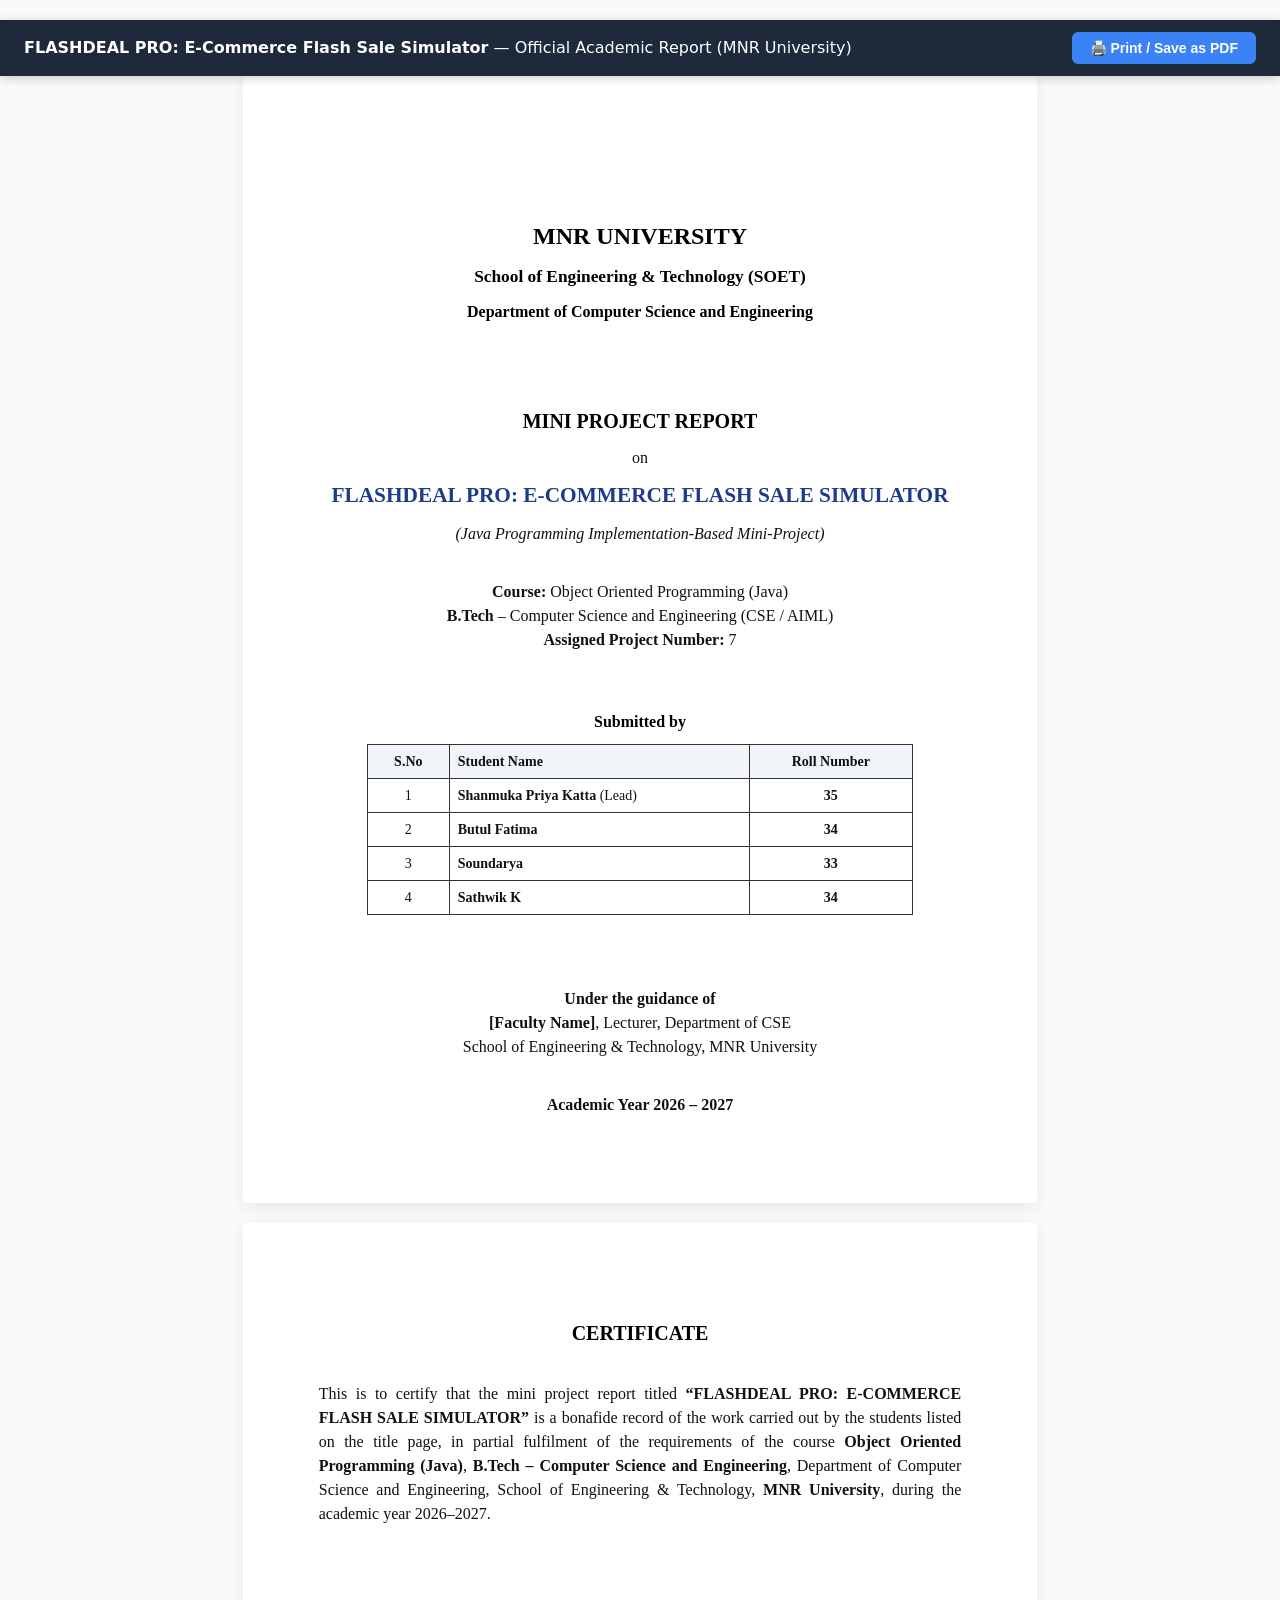
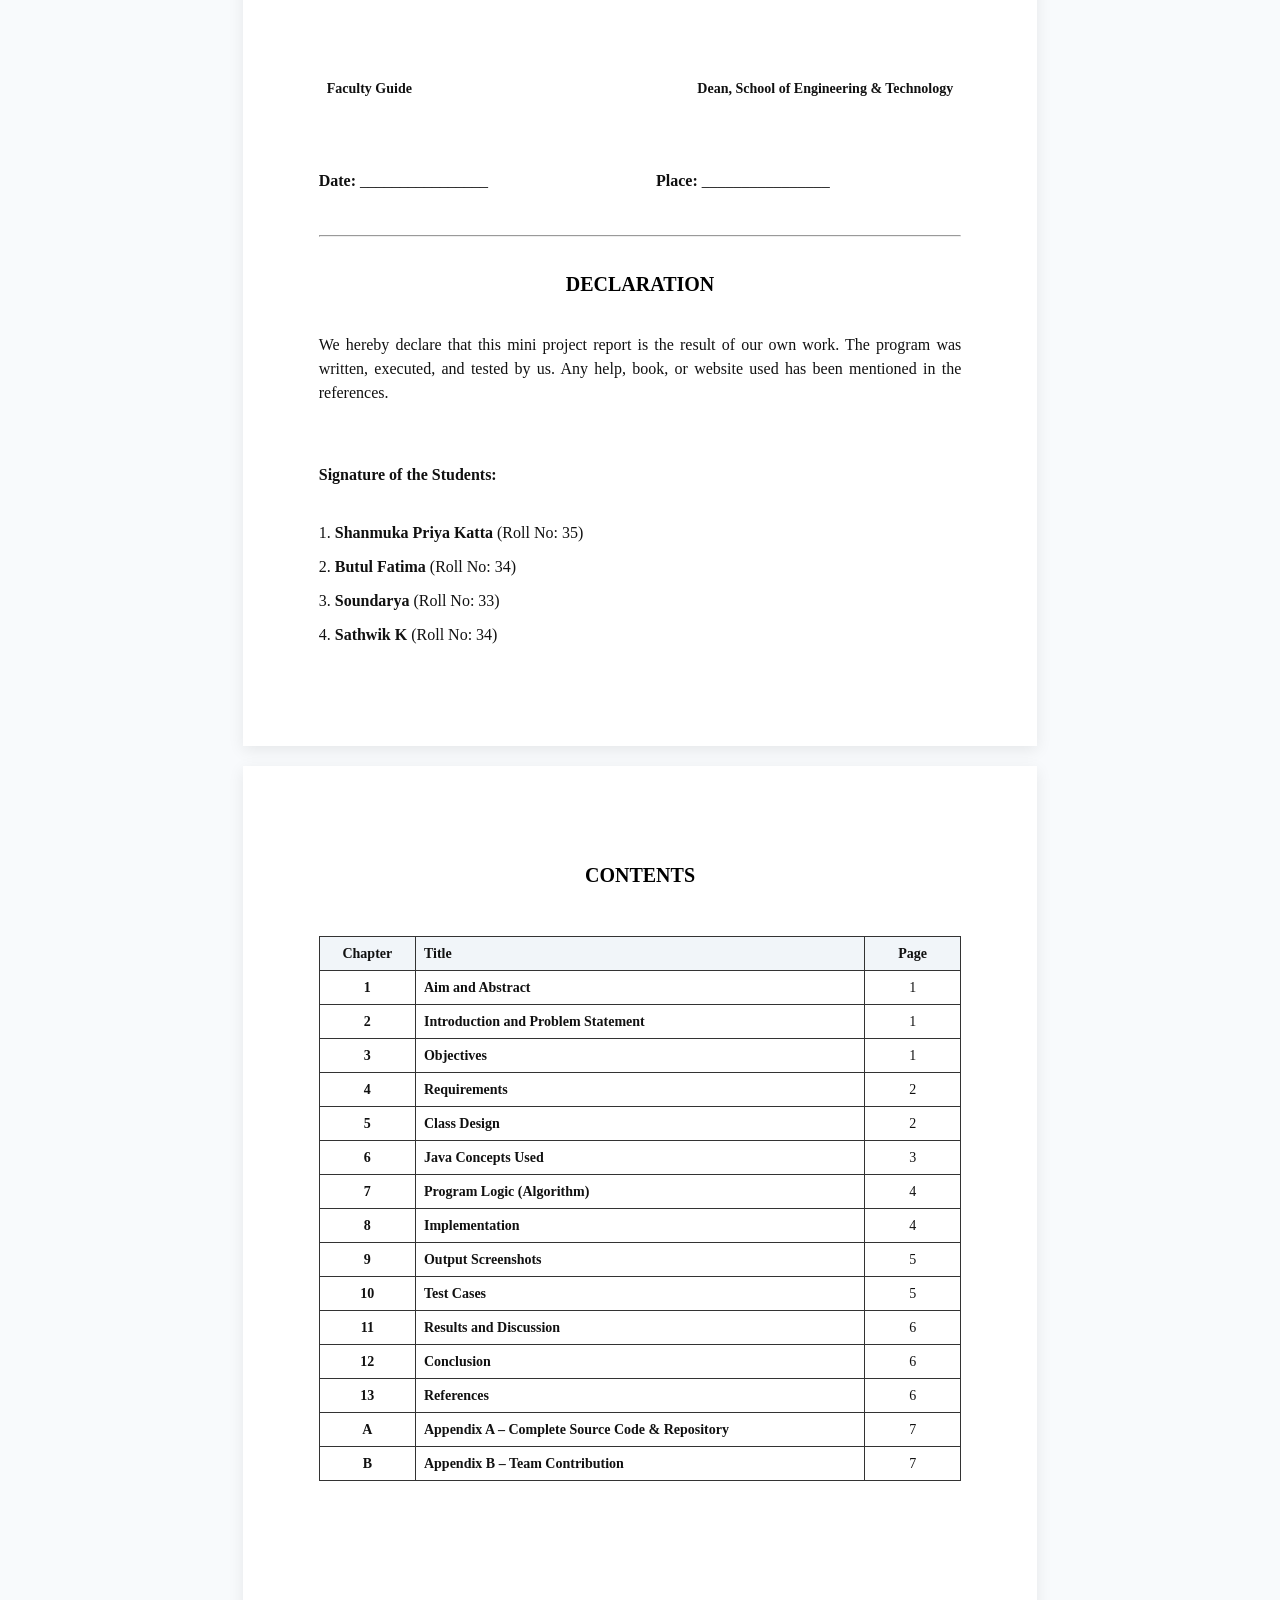
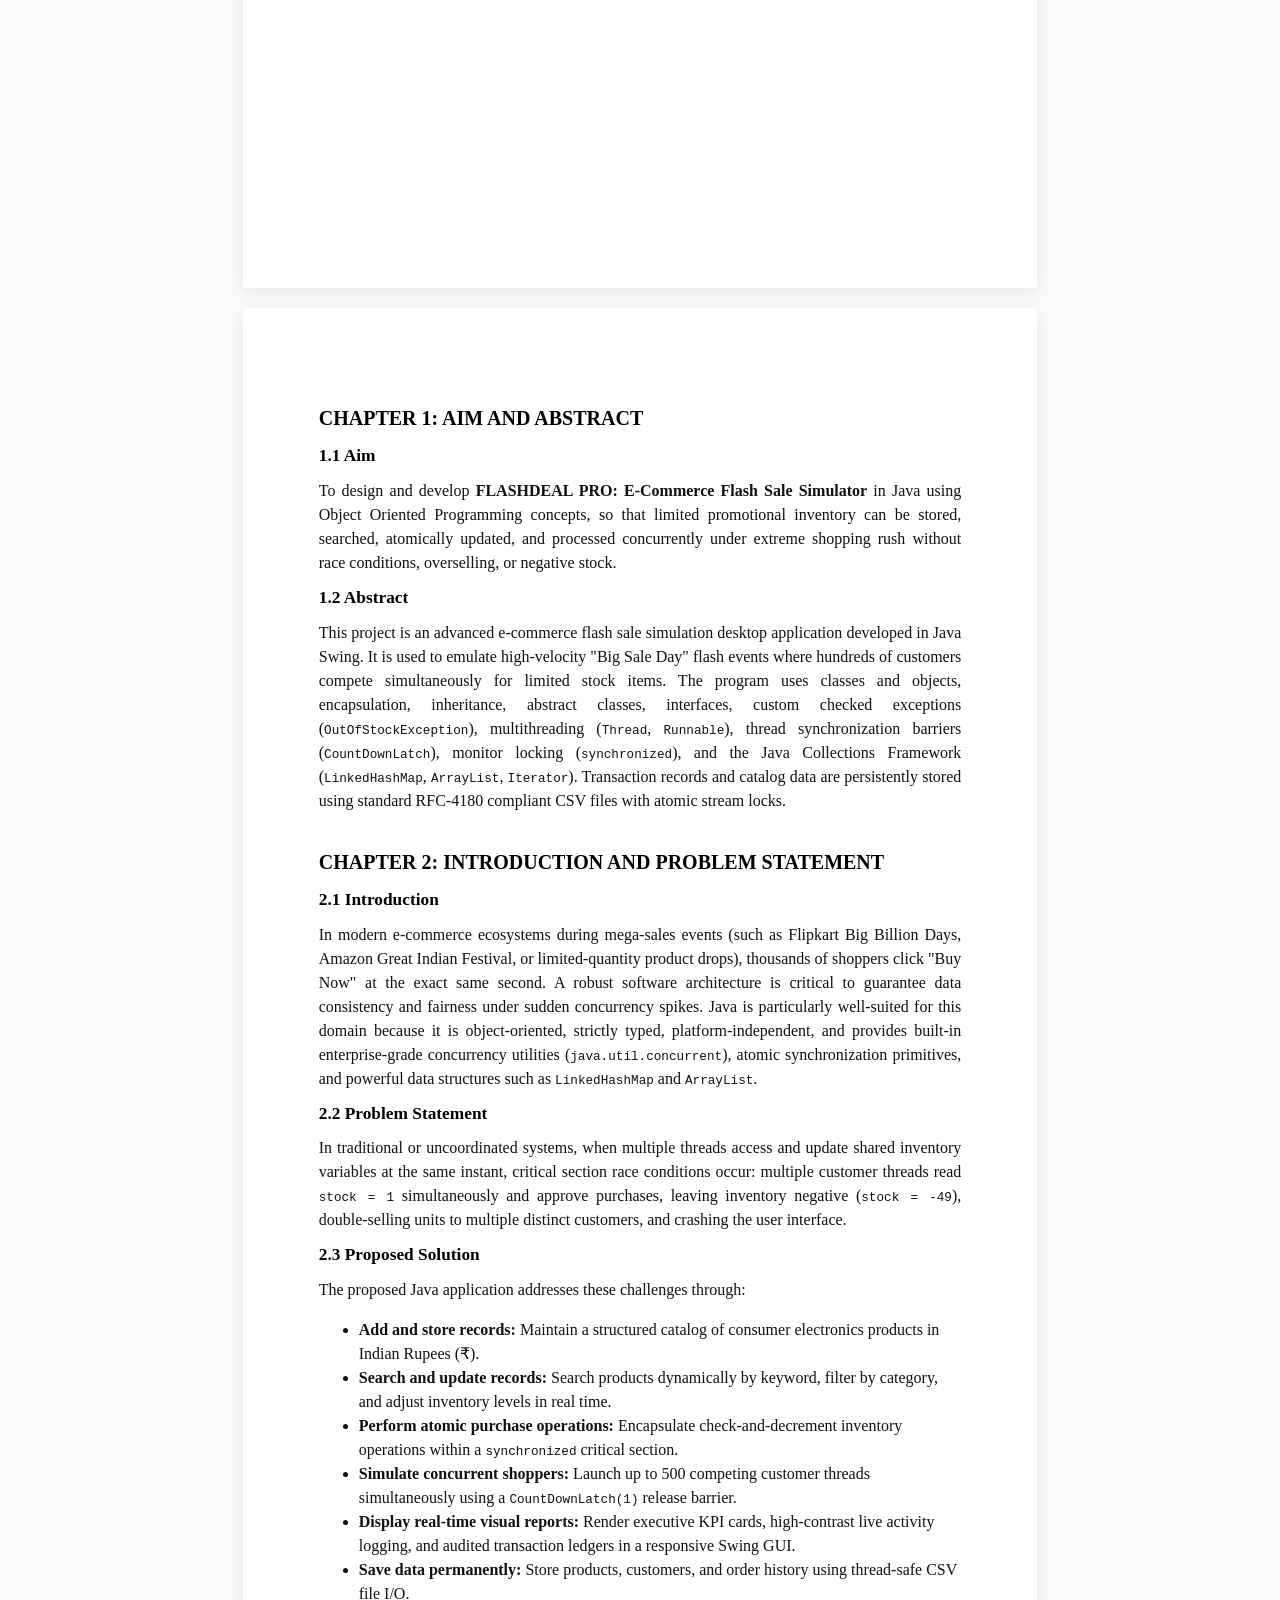
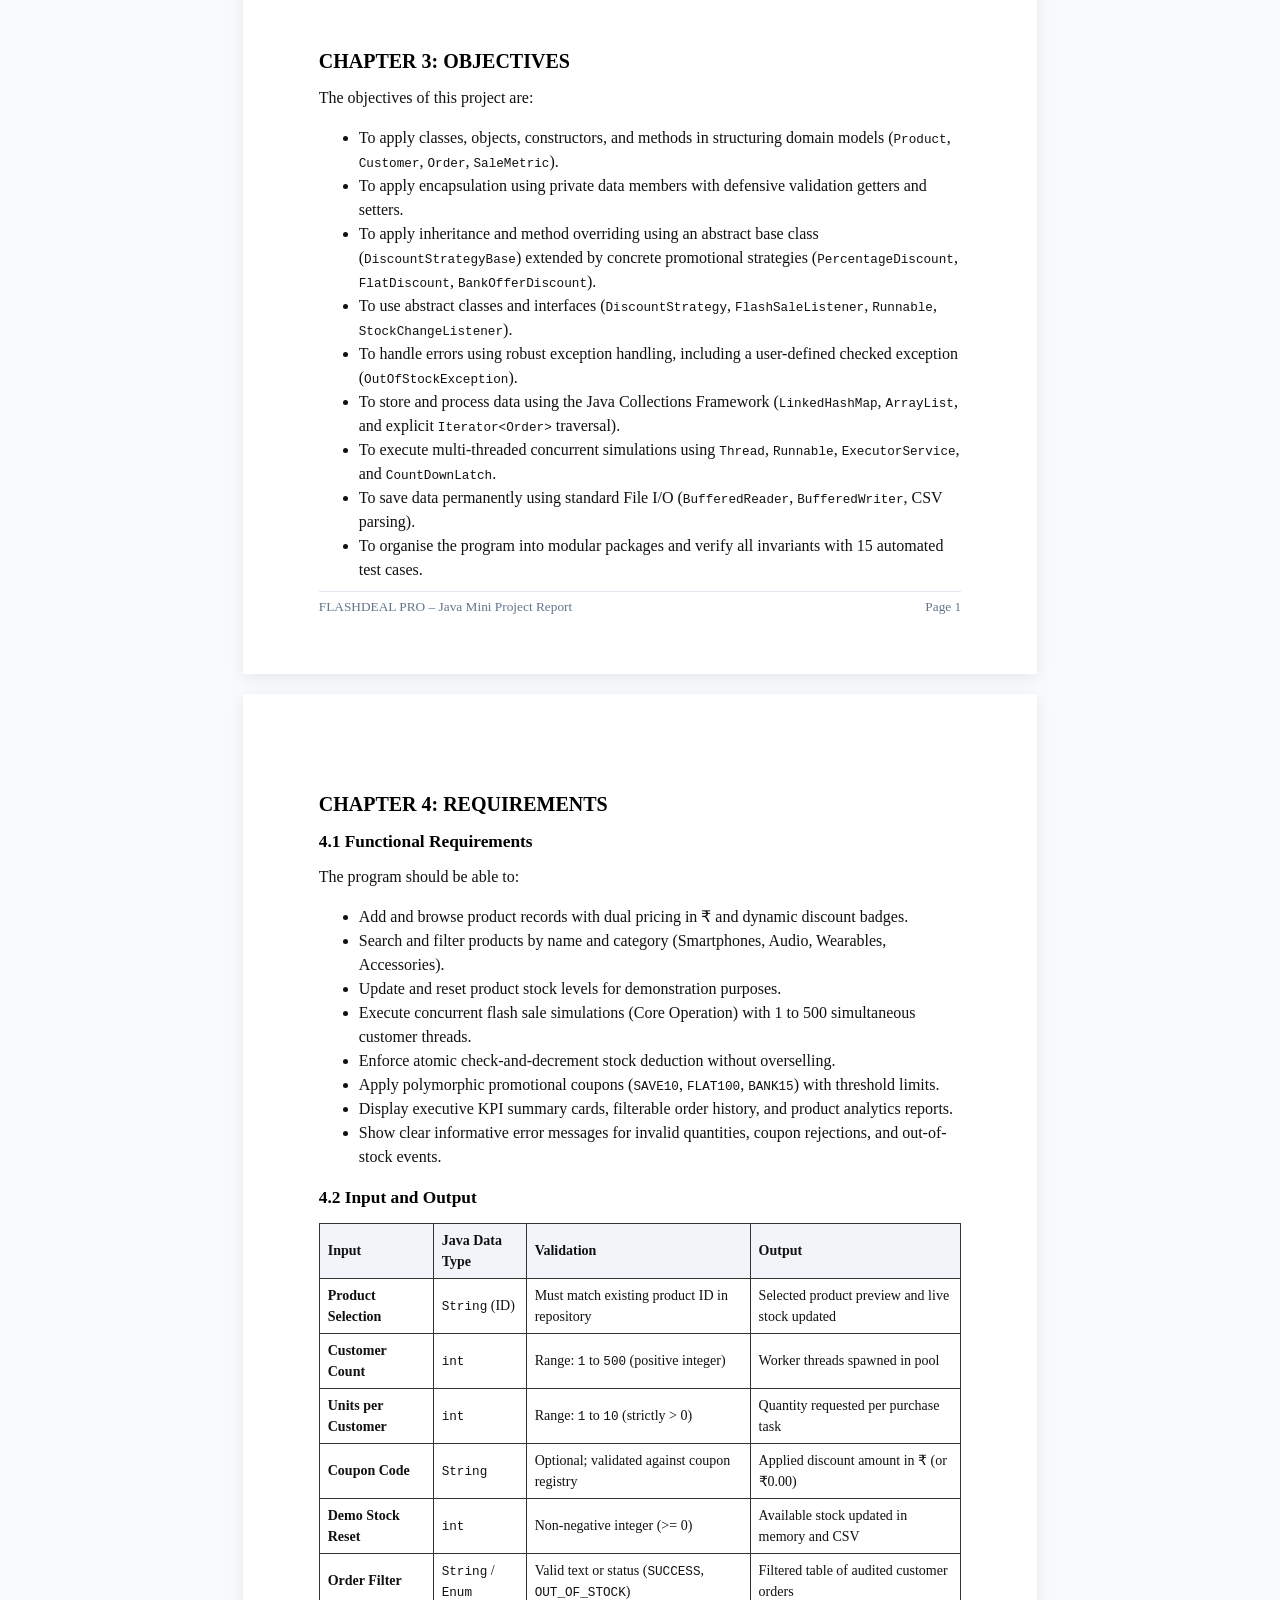
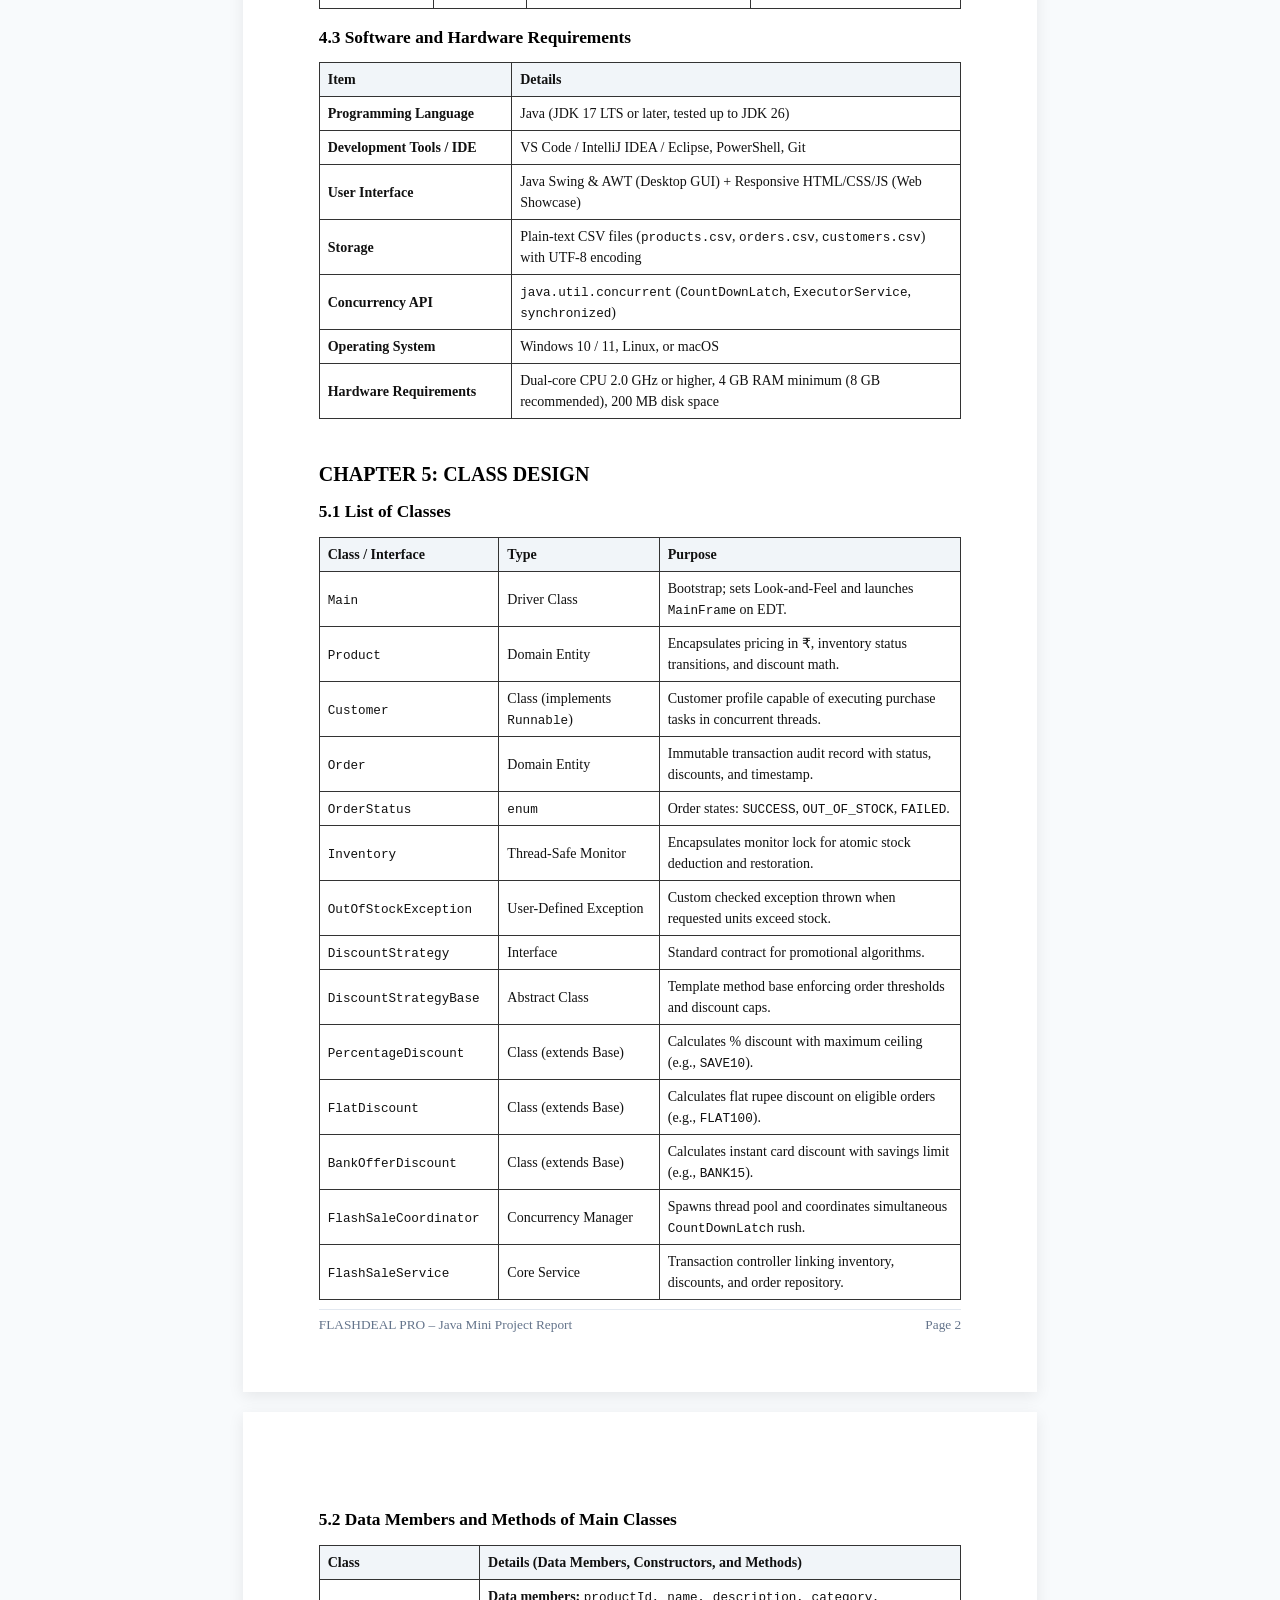
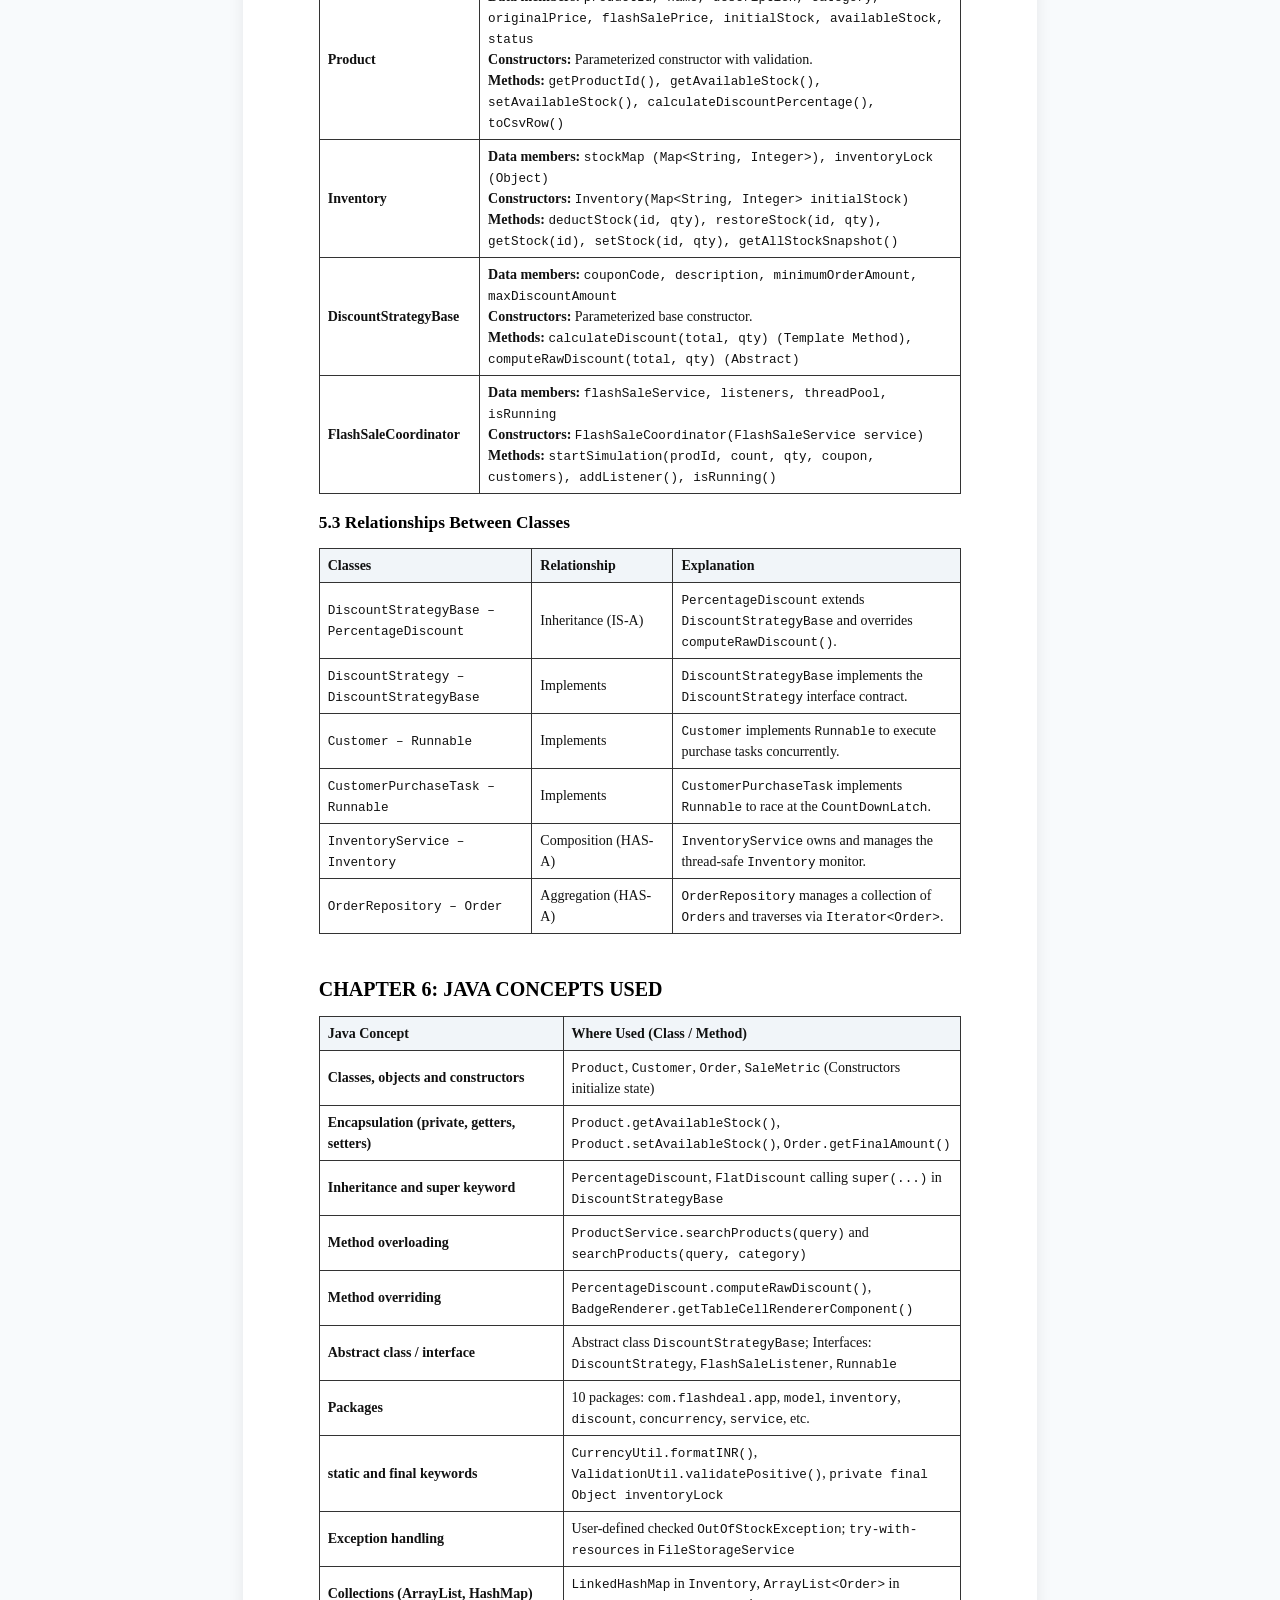
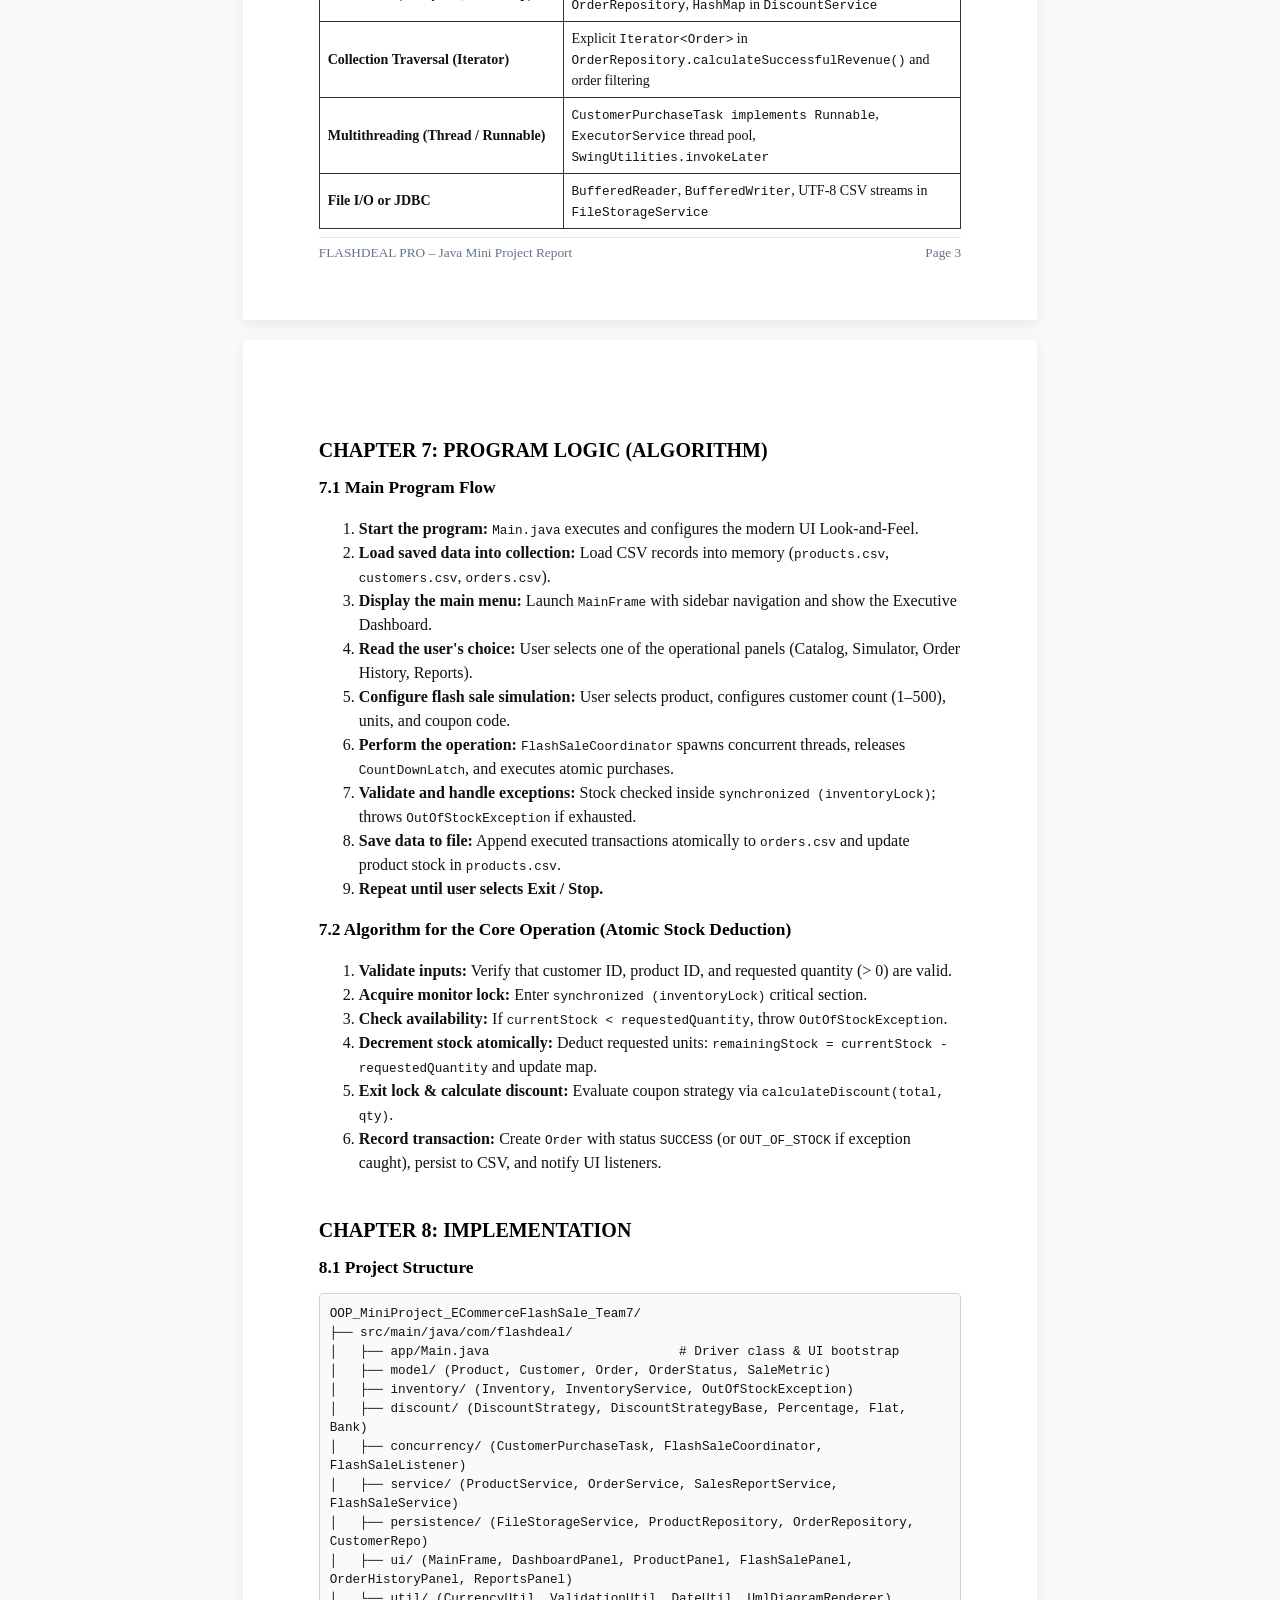
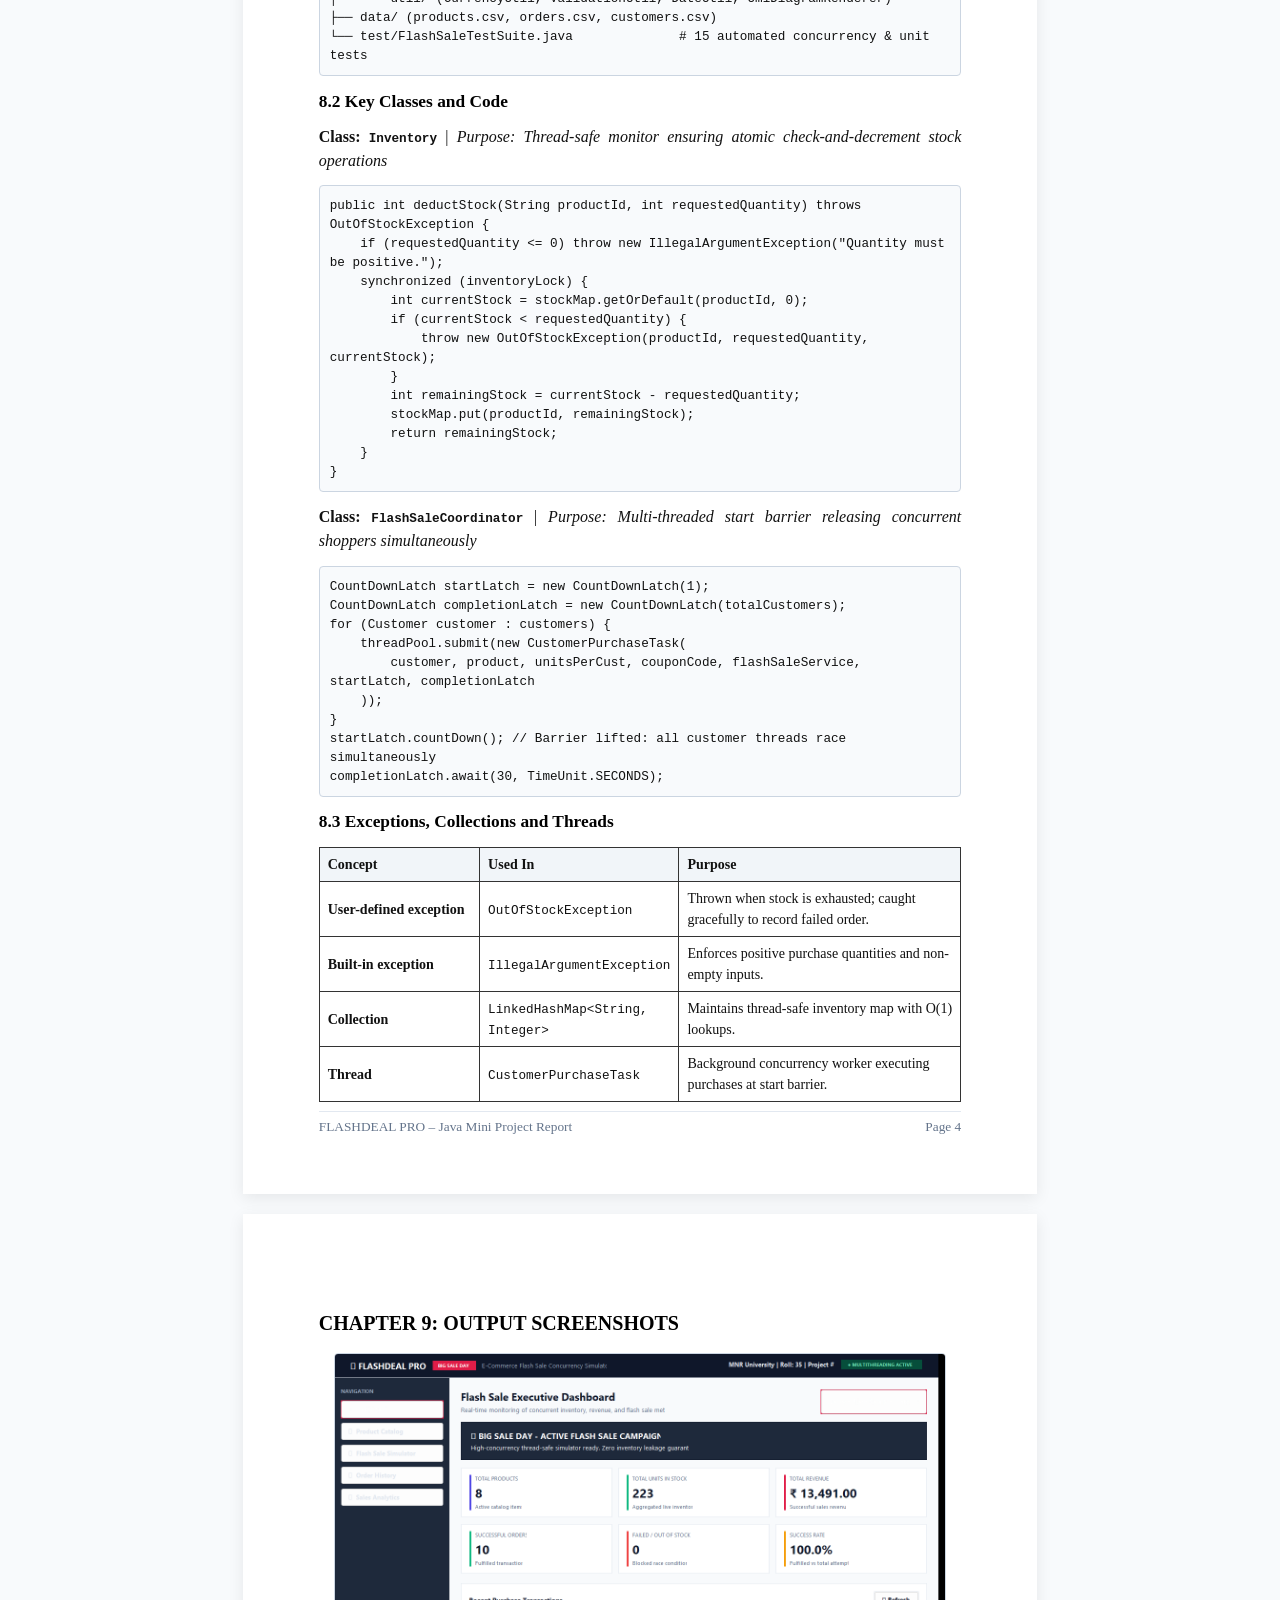
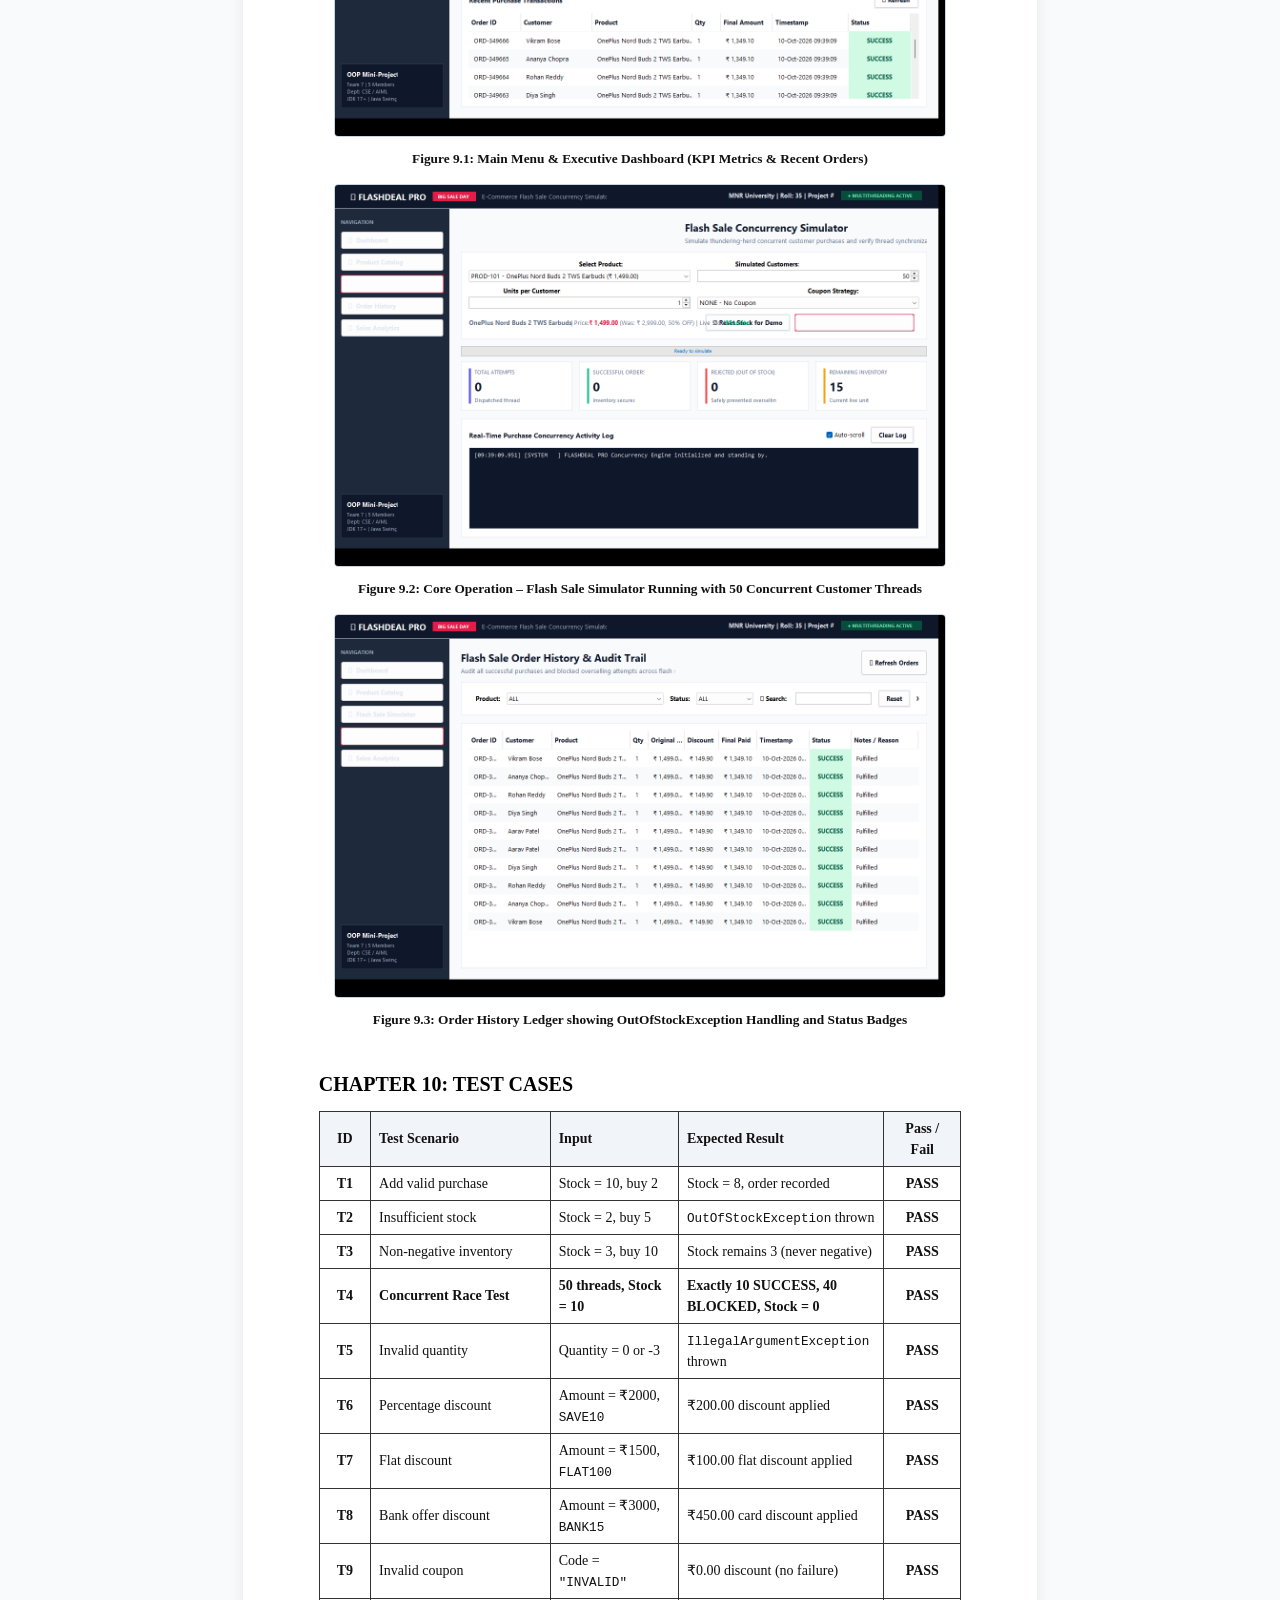
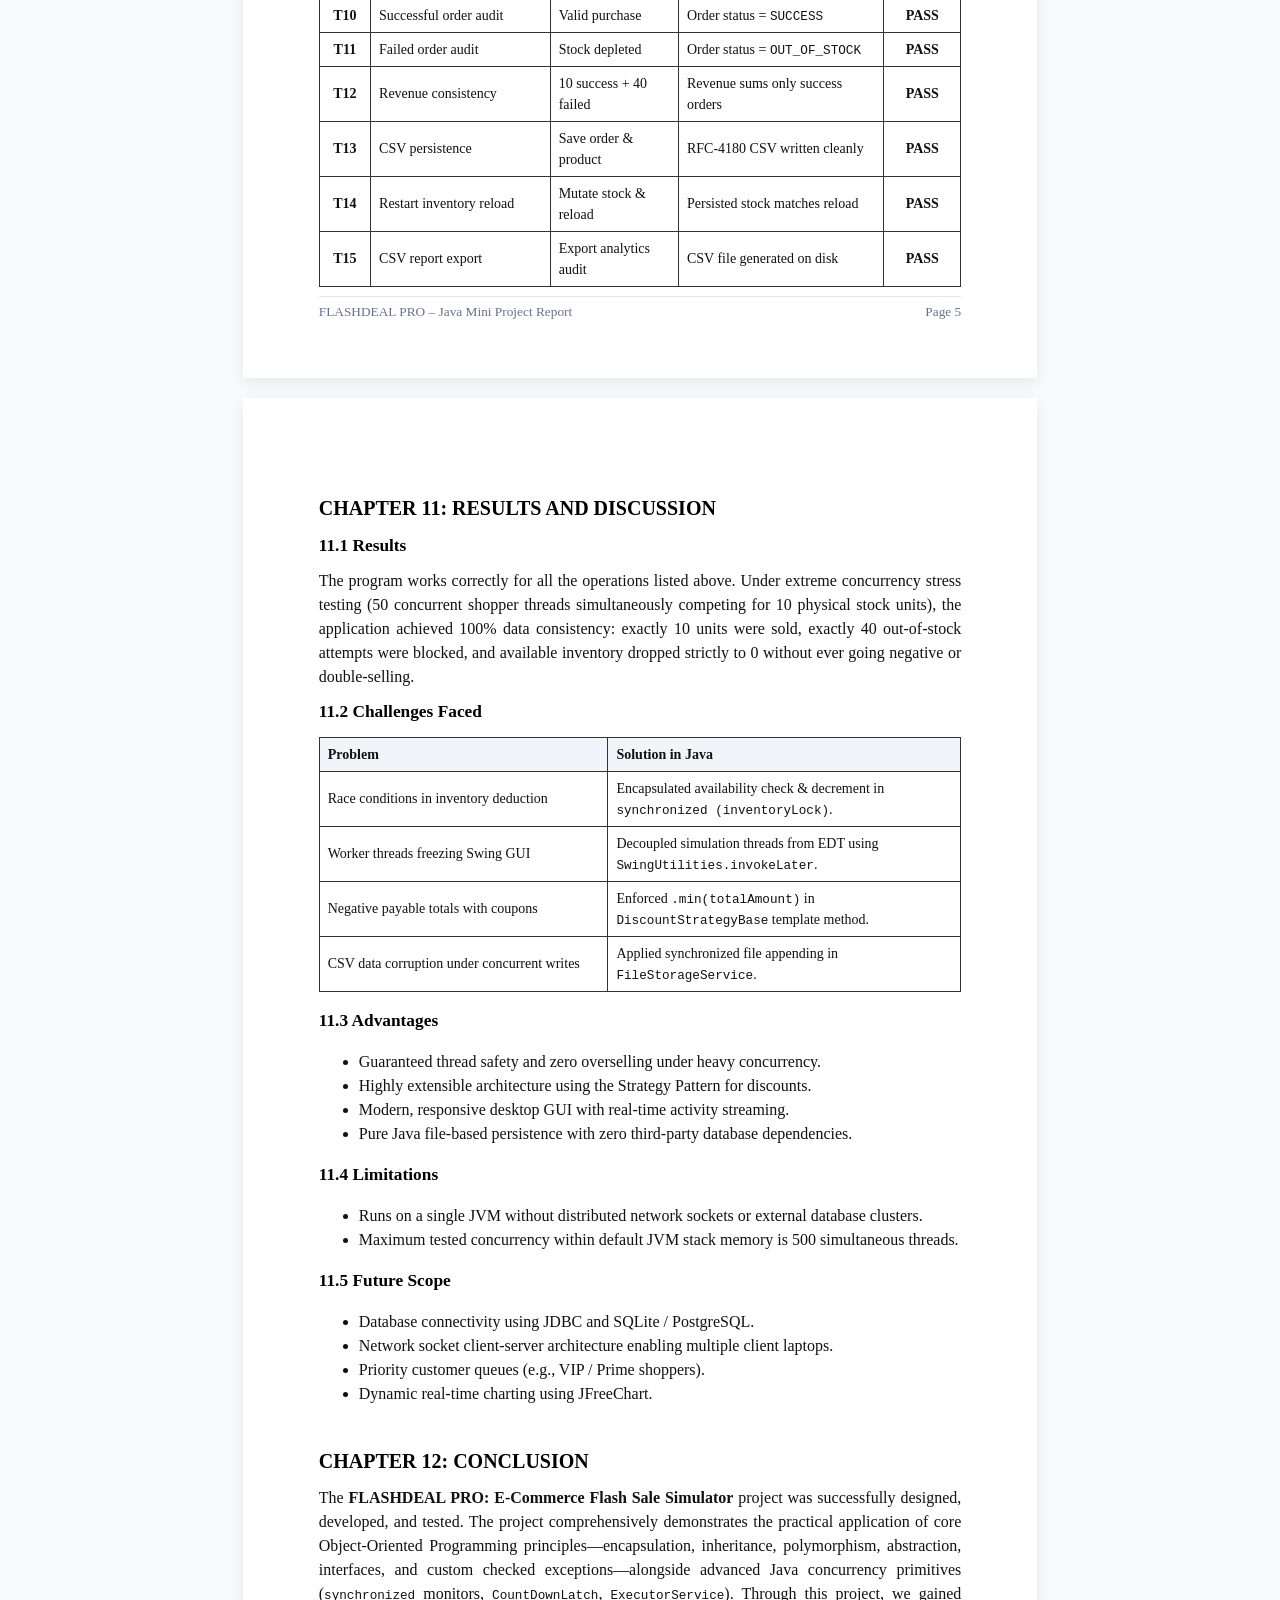
==== commit efc94801: "Update team credentials: Shanmuka Priya Katta (35), Butul Fatima (34), Soundarya (33), Sathwik K (34" ====
--- a/report/PROJECT_REPORT.html
+++ b/report/PROJECT_REPORT.html
@@ -184,28 +184,23 @@
       <tbody>
         <tr>
           <td style="text-align: center;">1</td>
-          <td><strong>Shanmukhi</strong> (Lead)</td>
+          <td><strong>Shanmuka Priya Katta</strong> (Lead)</td>
           <td style="text-align: center;"><strong>35</strong></td>
         </tr>
         <tr>
           <td style="text-align: center;">2</td>
-          <td>[Team Member 2 Name]</td>
-          <td style="text-align: center;">[Roll No. --]</td>
+          <td><strong>Butul Fatima</strong></td>
+          <td style="text-align: center;"><strong>34</strong></td>
         </tr>
         <tr>
           <td style="text-align: center;">3</td>
-          <td>[Team Member 3 Name]</td>
-          <td style="text-align: center;">[Roll No. --]</td>
+          <td><strong>Soundarya</strong></td>
+          <td style="text-align: center;"><strong>33</strong></td>
         </tr>
         <tr>
           <td style="text-align: center;">4</td>
-          <td>[Team Member 4 Name]</td>
-          <td style="text-align: center;">[Roll No. --]</td>
-        </tr>
-        <tr>
-          <td style="text-align: center;">5</td>
-          <td>[Team Member 5 Name]</td>
-          <td style="text-align: center;">[Roll No. --]</td>
+          <td><strong>Sathwik K</strong></td>
+          <td style="text-align: center;"><strong>34</strong></td>
         </tr>
       </tbody>
     </table>
@@ -241,11 +236,11 @@
     <p>We hereby declare that this mini project report is the result of our own work. The program was written, executed, and tested by us. Any help, book, or website used has been mentioned in the references.</p>
     <br><br>
     <p><strong>Signature of the Students:</strong></p>
-    <p>1. _________________________________ (Shanmukhi, Roll No: 35)</p>
-    <p>2. _________________________________ ([Team Member 2 Name])</p>
-    <p>3. _________________________________ ([Team Member 3 Name])</p>
-    <p>4. _________________________________ ([Team Member 4 Name])</p>
-    <p>5. _________________________________ ([Team Member 5 Name])</p>
+    <br>
+    <p>1. <strong>Shanmuka Priya Katta</strong> (Roll No: 35)</p>
+    <p>2. <strong>Butul Fatima</strong> (Roll No: 34)</p>
+    <p>3. <strong>Soundarya</strong> (Roll No: 33)</p>
+    <p>4. <strong>Sathwik K</strong> (Roll No: 34)</p>
   </div>
 
   <!-- PAGE 3: CONTENTS -->
@@ -759,33 +754,27 @@
       <tbody>
         <tr>
           <td style="text-align: center;"><strong>35</strong></td>
-          <td><strong>Shanmukhi</strong> (Lead)</td>
+          <td><strong>Shanmuka Priya Katta</strong> (Lead)</td>
           <td><code>Product</code>, <code>ProductRepository</code>, <code>ProductService</code>, <code>ProductPanel</code>, <code>MainFrame</code>, <code>Main</code></td>
           <td>Chapters 1, 2, 3, 4, 8.1, Appendix A</td>
         </tr>
         <tr>
-          <td style="text-align: center;">[Roll No. --]</td>
-          <td>[Team Member 2 Name]</td>
+          <td style="text-align: center;"><strong>34</strong></td>
+          <td><strong>Butul Fatima</strong></td>
           <td><code>Customer</code>, <code>CustomerPurchaseTask</code>, <code>FlashSaleCoordinator</code>, <code>CustomerRepository</code></td>
           <td>Chapters 5.1, 5.2, 7 (Algorithms)</td>
         </tr>
         <tr>
-          <td style="text-align: center;">[Roll No. --]</td>
-          <td>[Team Member 3 Name]</td>
+          <td style="text-align: center;"><strong>33</strong></td>
+          <td><strong>Soundarya</strong></td>
           <td><code>Inventory</code>, <code>InventoryService</code>, <code>OutOfStockException</code>, <code>FlashSaleService</code></td>
           <td>Chapters 6 (Java Concepts), 8.2</td>
         </tr>
         <tr>
-          <td style="text-align: center;">[Roll No. --]</td>
-          <td>[Team Member 4 Name]</td>
-          <td><code>DiscountStrategy</code>, <code>DiscountStrategyBase</code>, <code>PercentageDiscount</code>, <code>FlatDiscount</code>, <code>BankOfferDiscount</code></td>
-          <td>Chapters 5.3, 8.3, 11 (Results)</td>
-        </tr>
-        <tr>
-          <td style="text-align: center;">[Roll No. --]</td>
-          <td>[Team Member 5 Name]</td>
-          <td><code>Order</code>, <code>OrderStatus</code>, <code>SaleMetric</code>, <code>OrderRepository</code>, <code>SalesReportService</code>, <code>ReportsPanel</code></td>
-          <td>Chapters 9 (Screenshots), 10 (Test Cases), 12, 13</td>
+          <td style="text-align: center;"><strong>34</strong></td>
+          <td><strong>Sathwik K</strong></td>
+          <td><code>DiscountStrategy</code>, <code>DiscountStrategyBase</code>, <code>PercentageDiscount</code>, <code>FlatDiscount</code>, <code>BankOfferDiscount</code>, <code>Order</code>, <code>OrderRepository</code>, <code>ReportsPanel</code></td>
+          <td>Chapters 5.3, 8.3, 9, 10, 11, 12, 13, Appendix B</td>
         </tr>
       </tbody>
     </table>
@@ -794,3 +783,4 @@
 
 </body>
 </html>
+
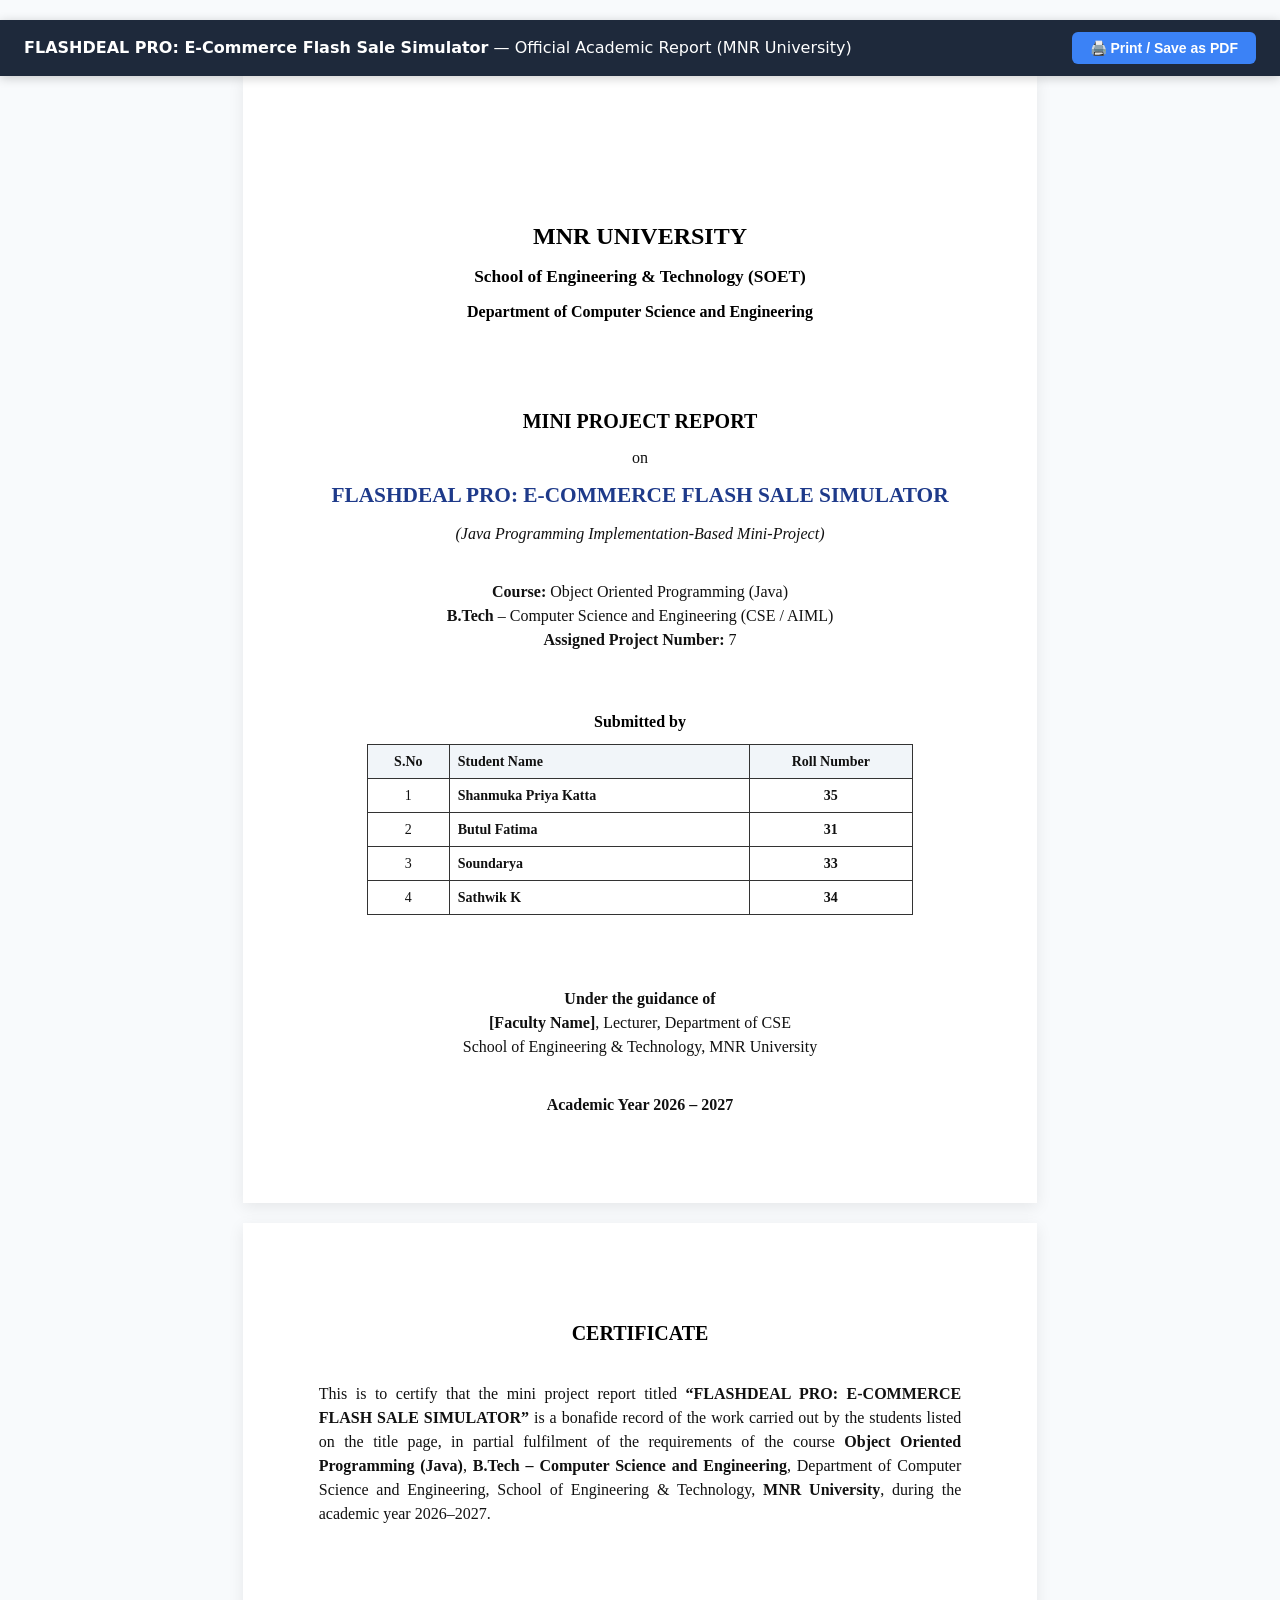
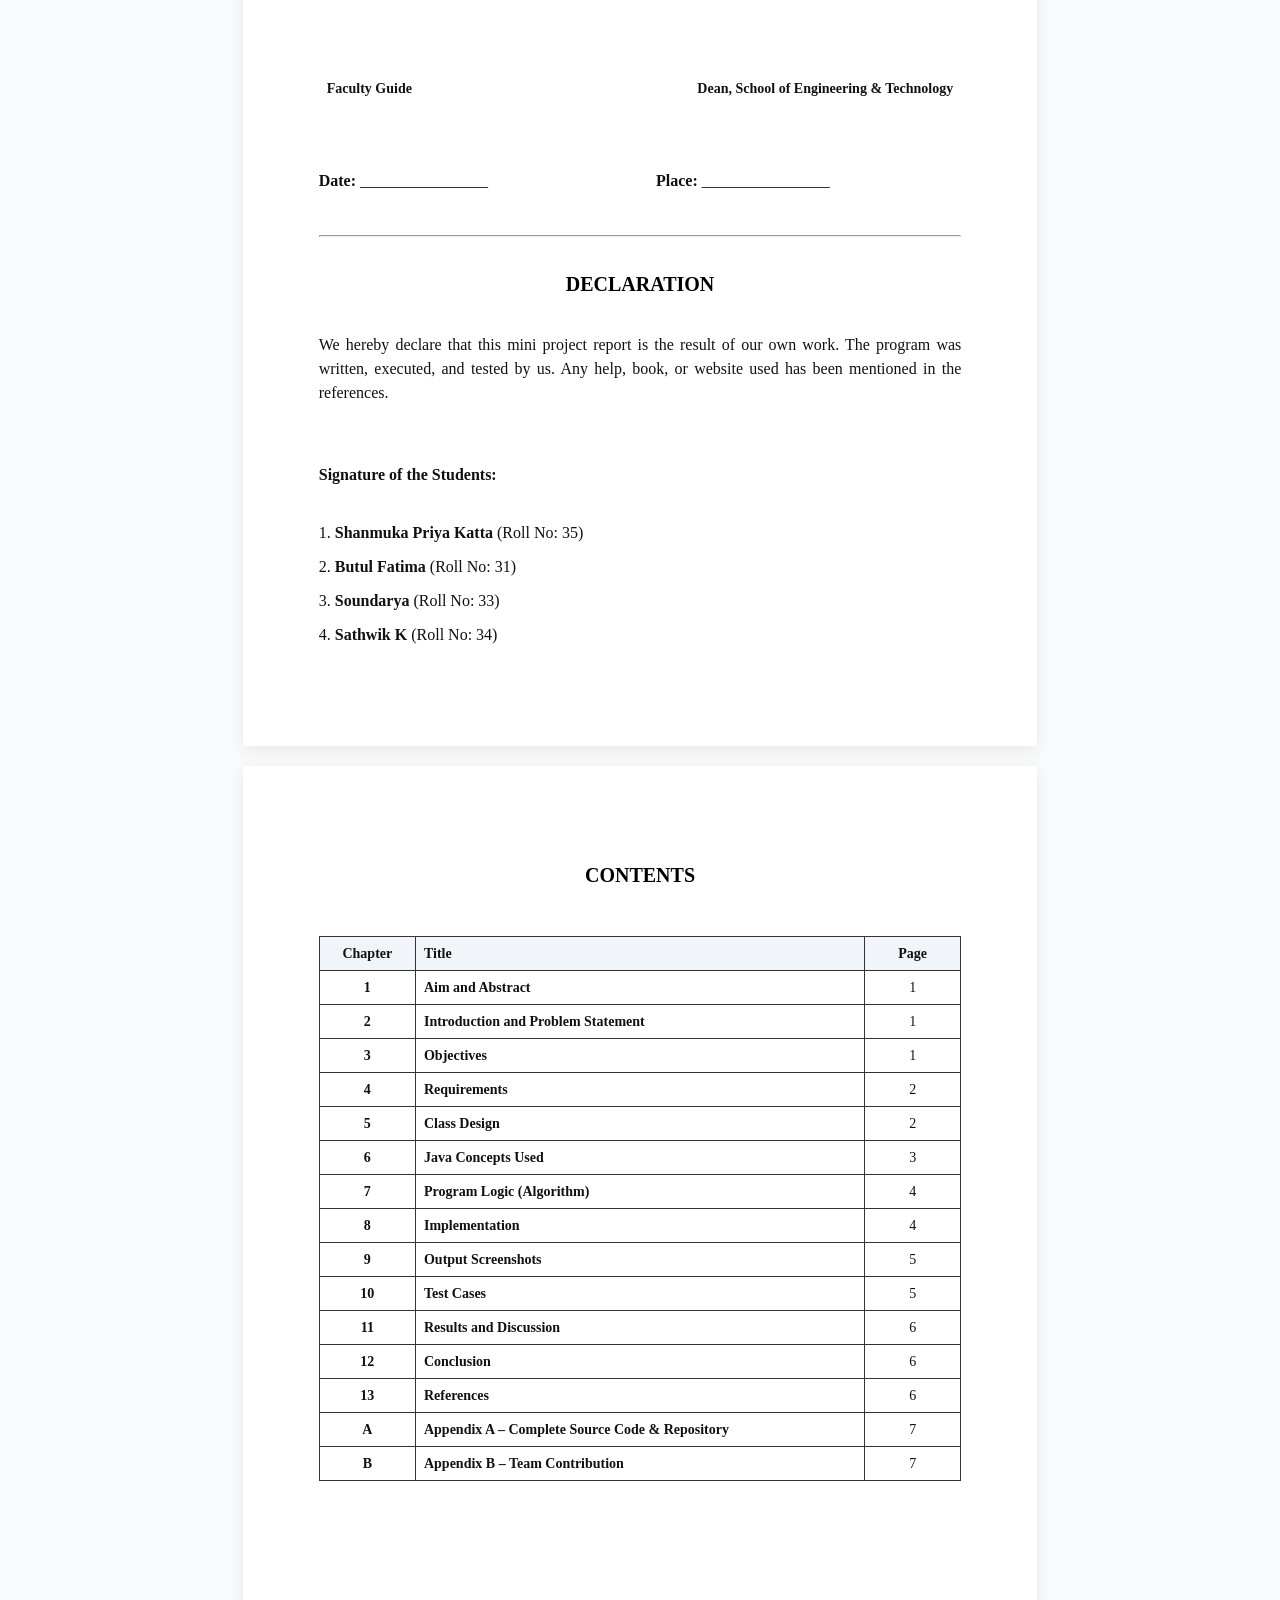
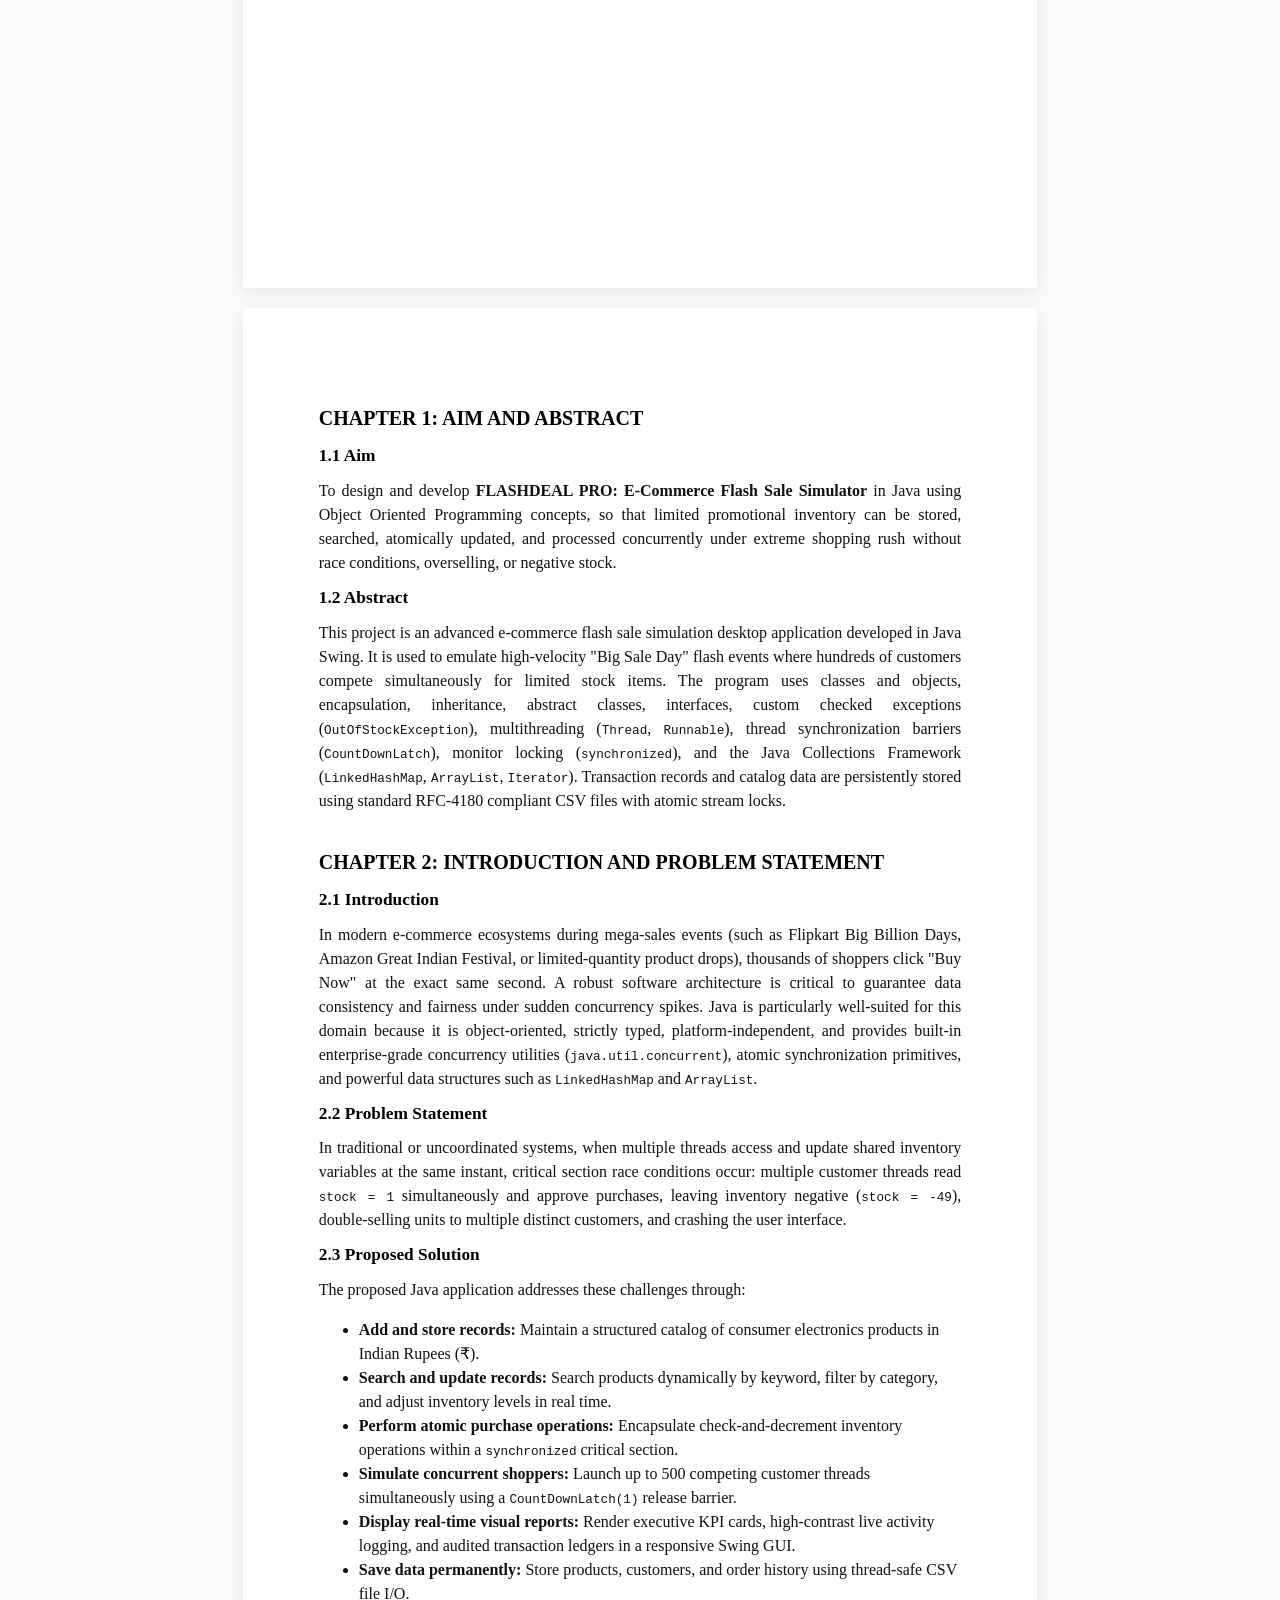
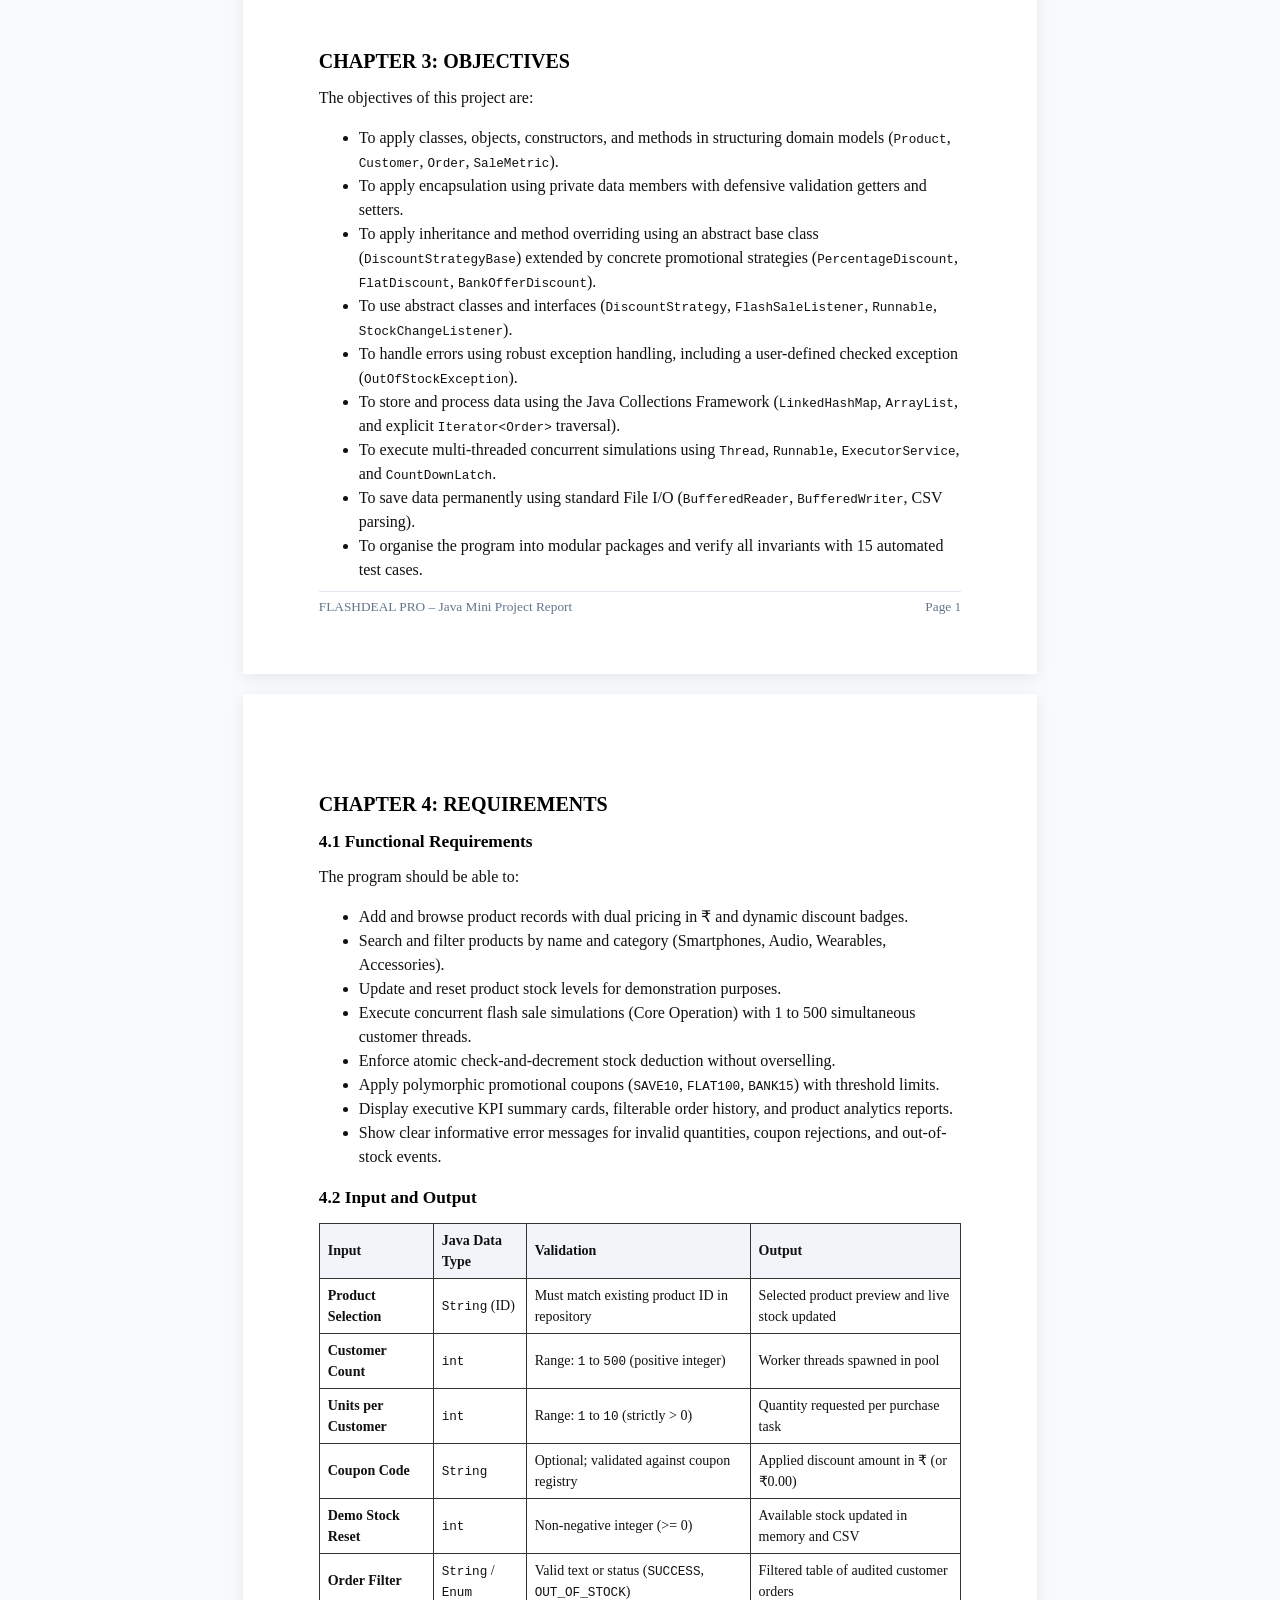
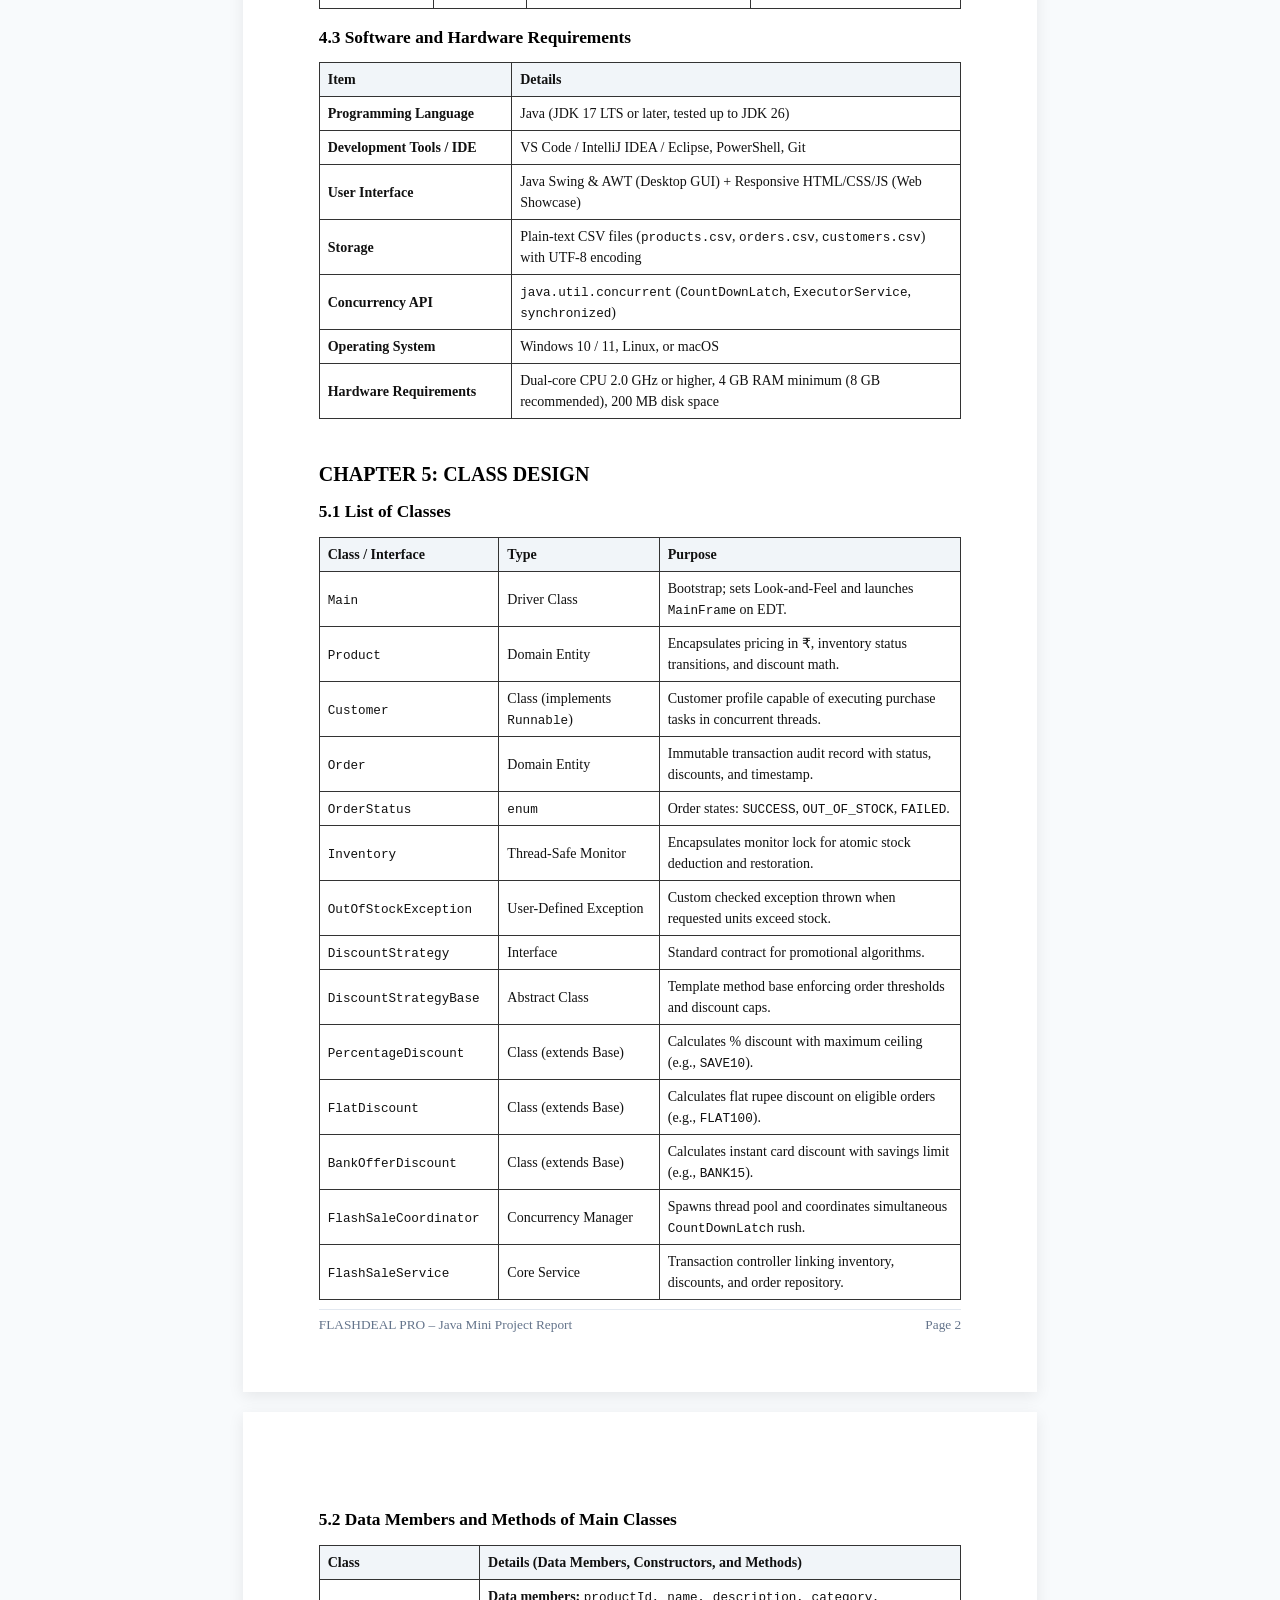
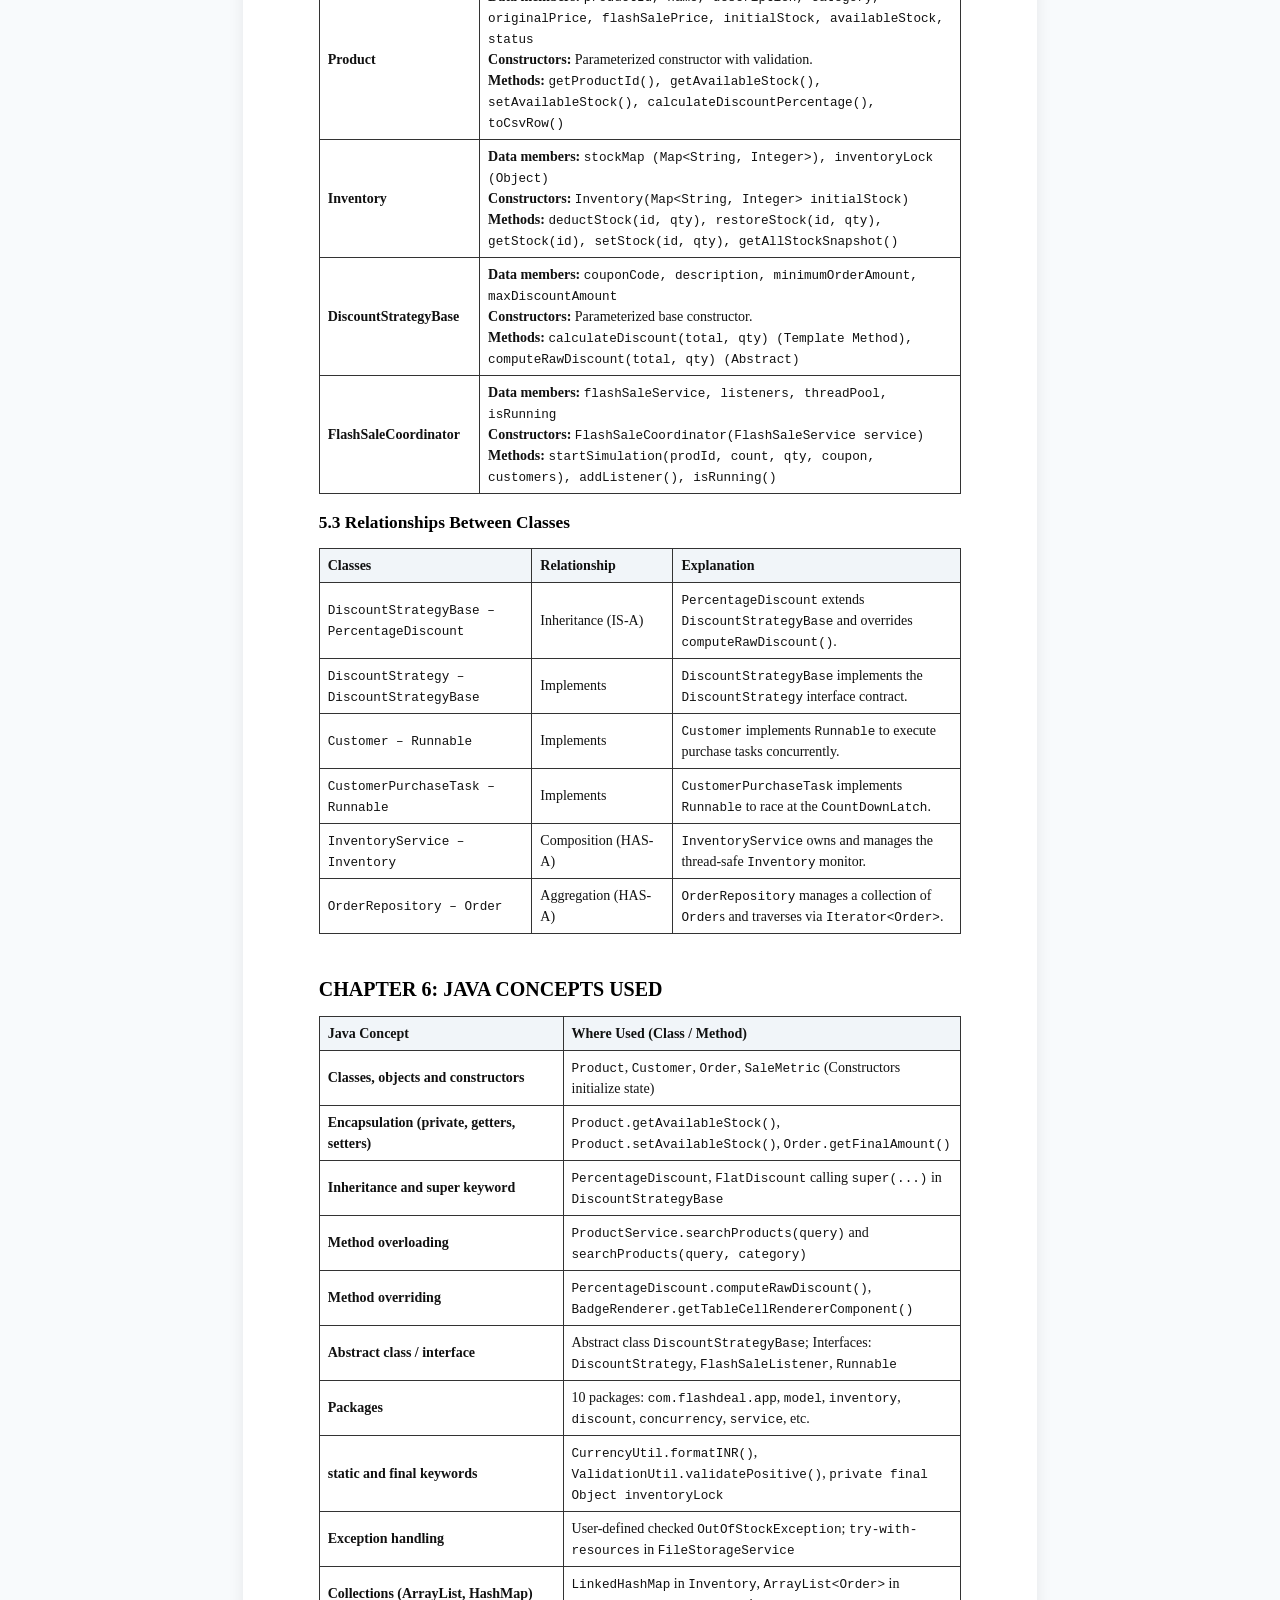
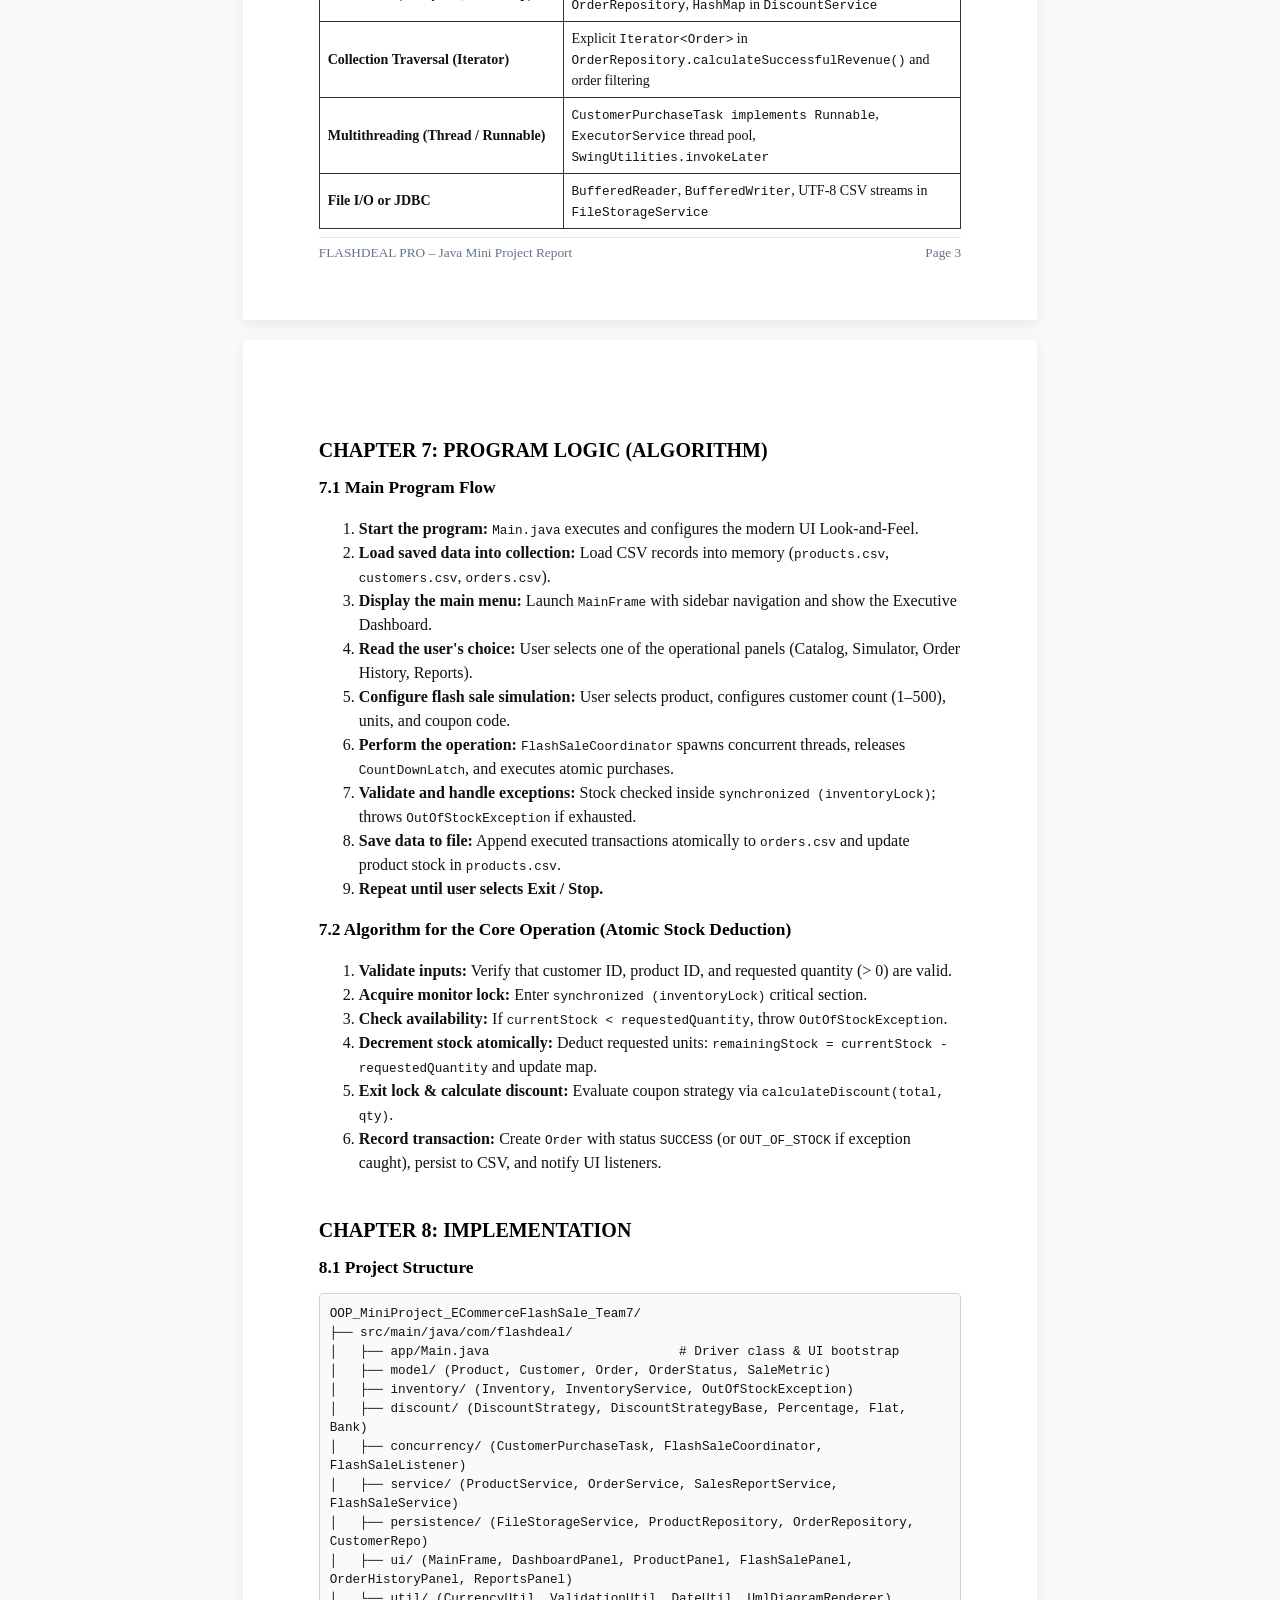
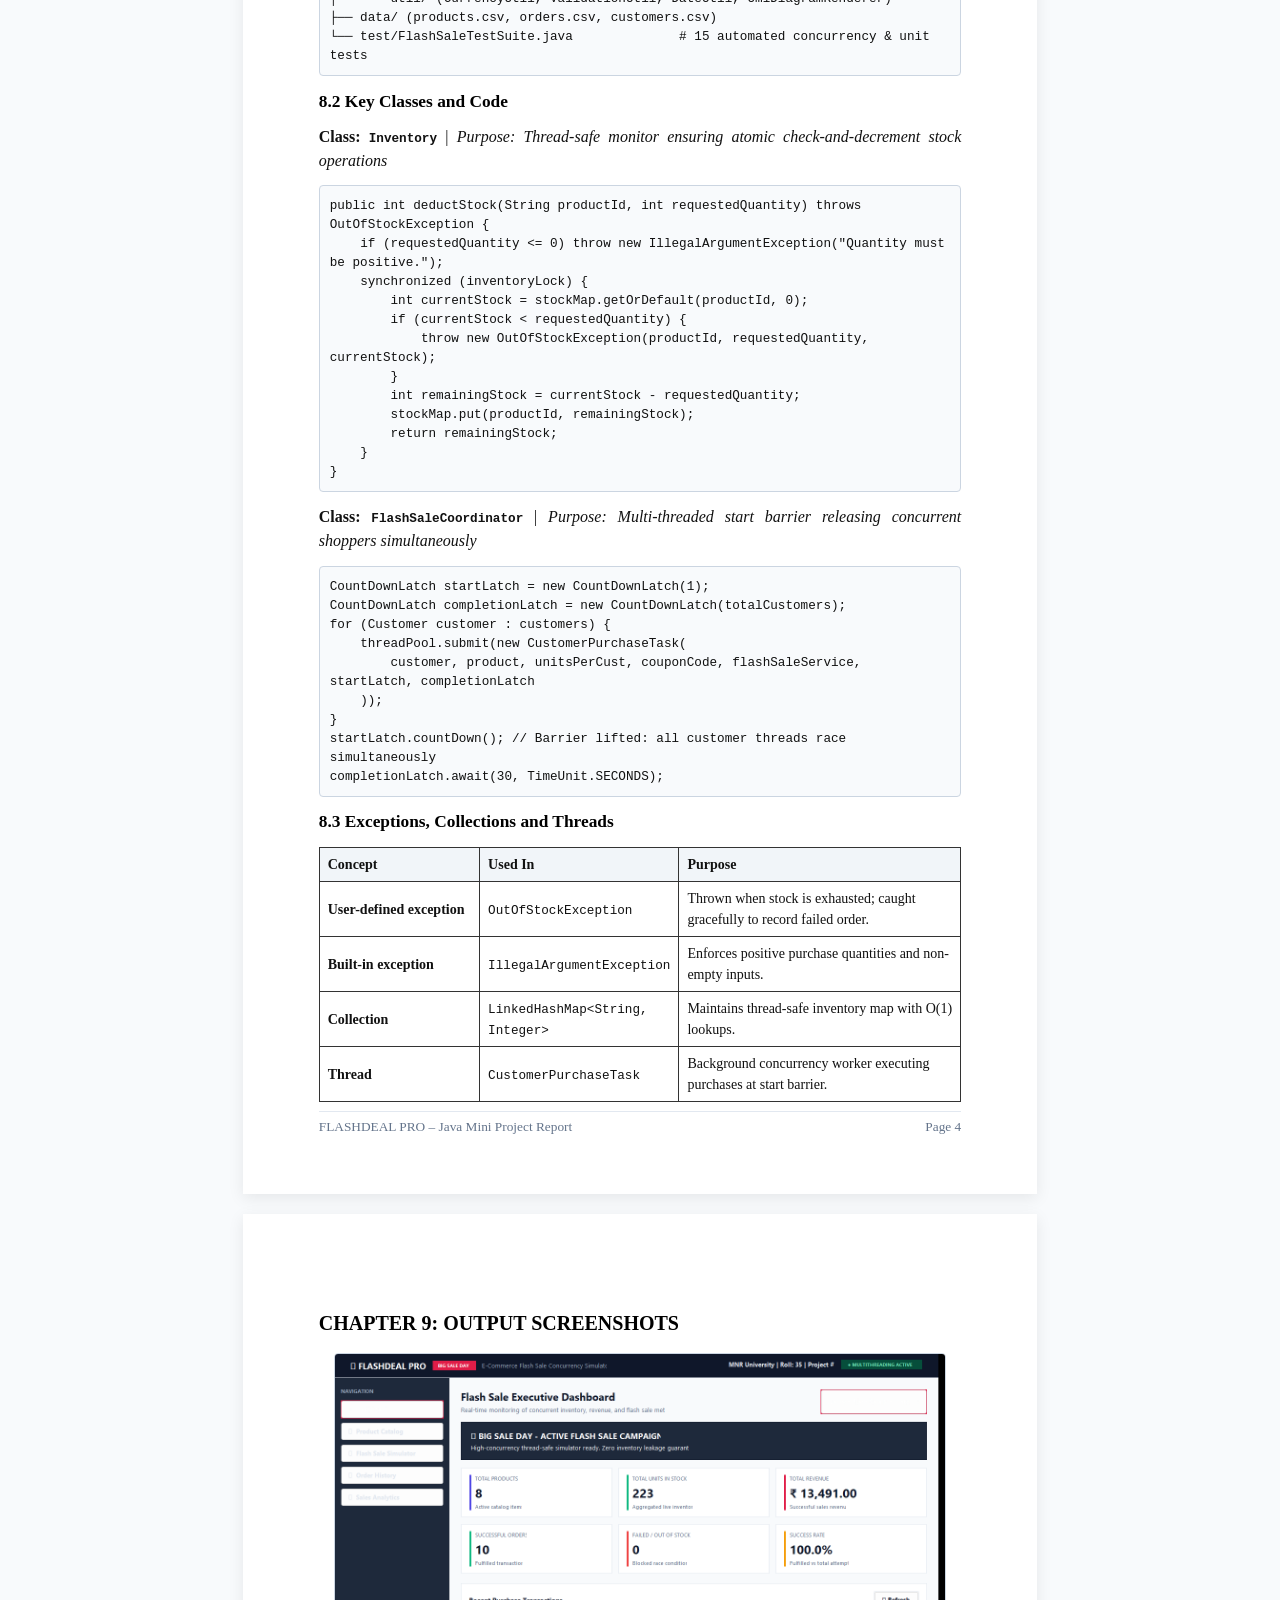
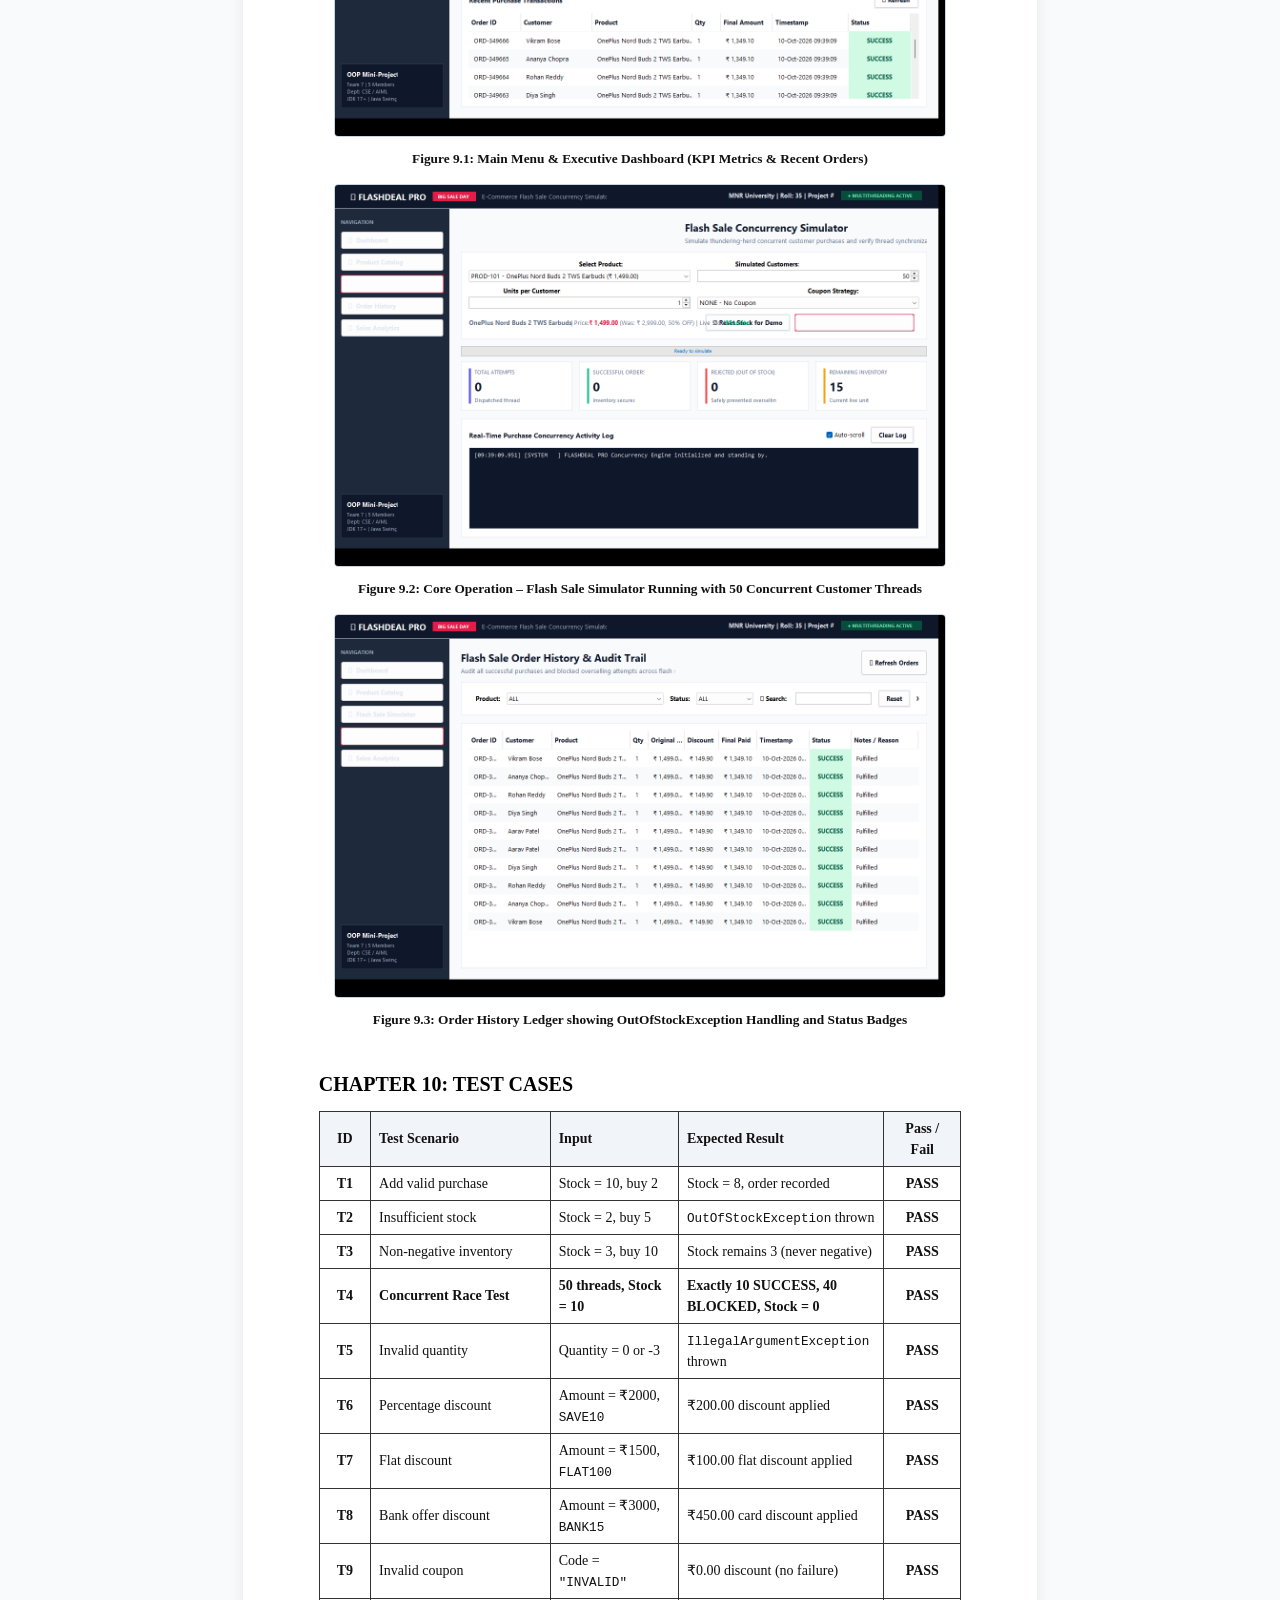
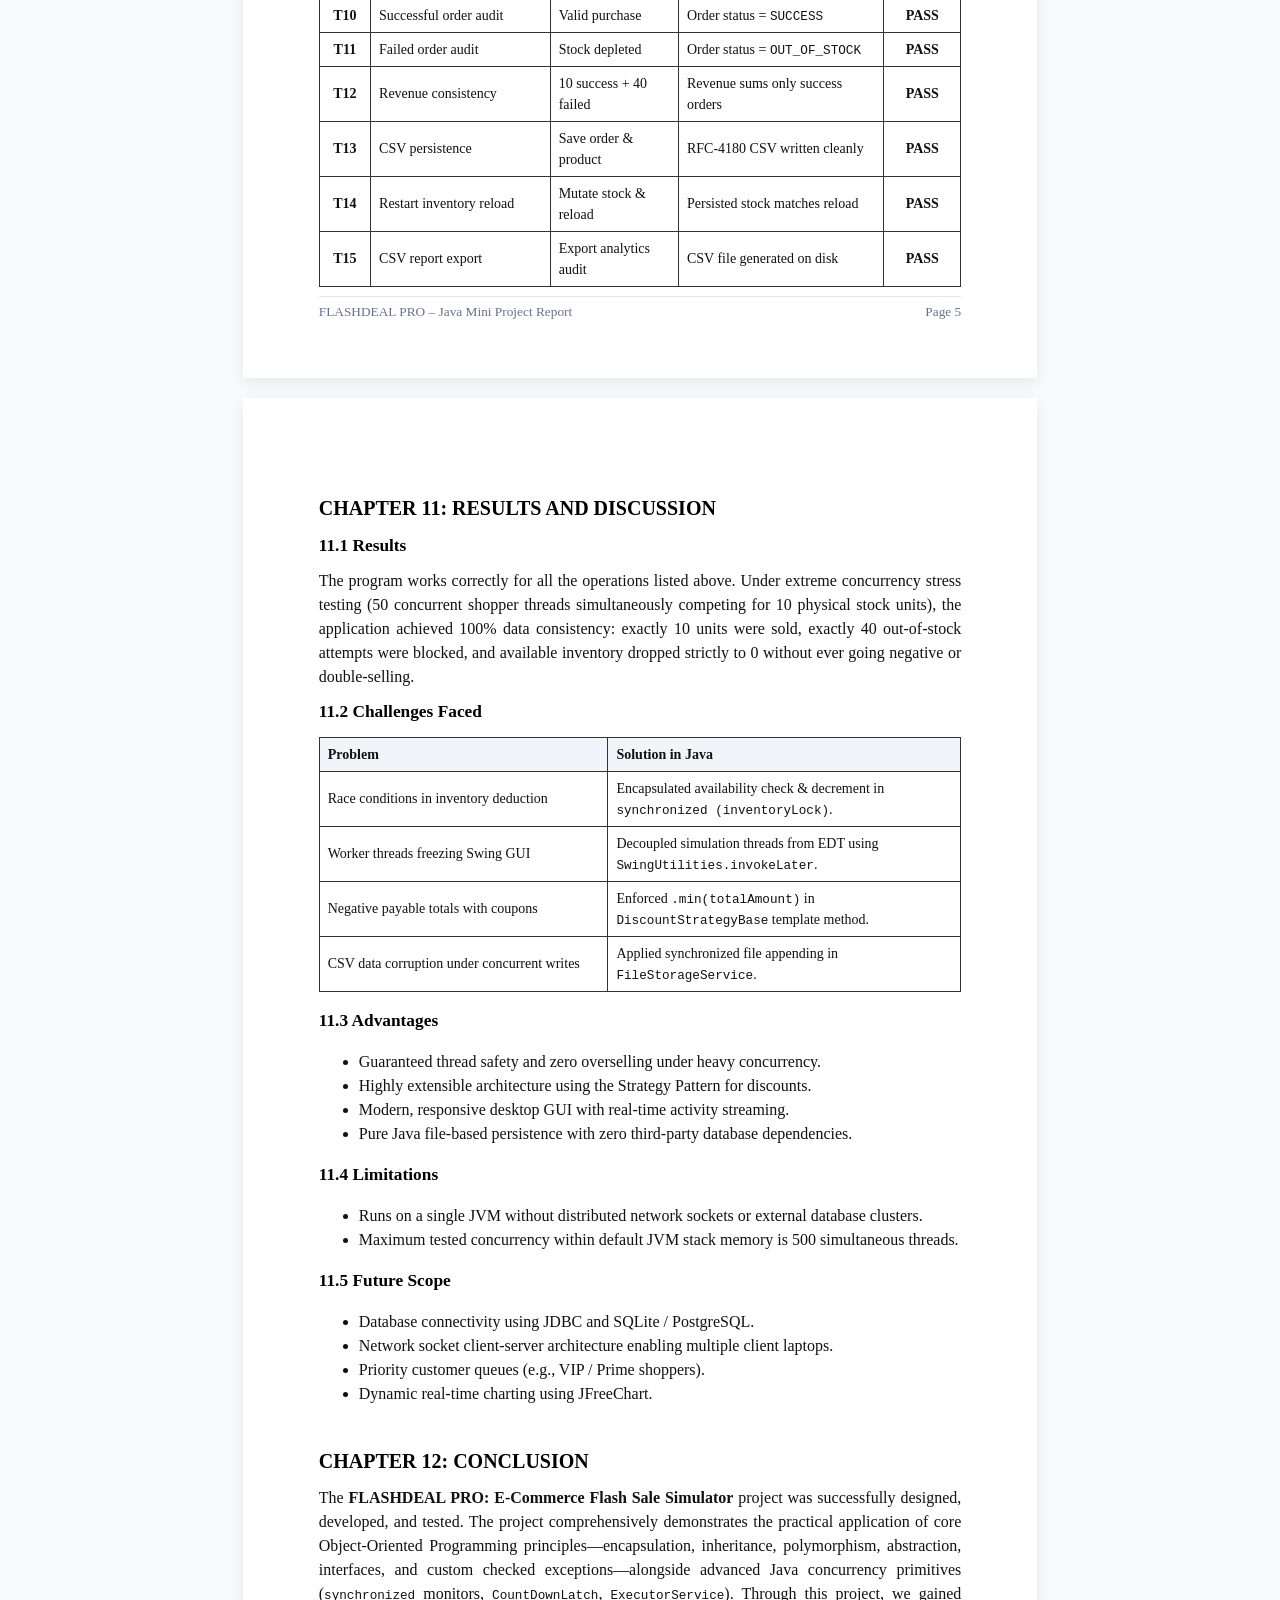
==== commit d430b1c4: "Update team credentials, remove lead tag, set Butul Fatima roll 31, and add official Word document r" ====
--- a/report/PROJECT_REPORT.html
+++ b/report/PROJECT_REPORT.html
@@ -184,13 +184,13 @@
       <tbody>
         <tr>
           <td style="text-align: center;">1</td>
-          <td><strong>Shanmuka Priya Katta</strong> (Lead)</td>
+          <td><strong>Shanmuka Priya Katta</strong></td>
           <td style="text-align: center;"><strong>35</strong></td>
         </tr>
         <tr>
           <td style="text-align: center;">2</td>
           <td><strong>Butul Fatima</strong></td>
-          <td style="text-align: center;"><strong>34</strong></td>
+          <td style="text-align: center;"><strong>31</strong></td>
         </tr>
         <tr>
           <td style="text-align: center;">3</td>
@@ -238,7 +238,7 @@
     <p><strong>Signature of the Students:</strong></p>
     <br>
     <p>1. <strong>Shanmuka Priya Katta</strong> (Roll No: 35)</p>
-    <p>2. <strong>Butul Fatima</strong> (Roll No: 34)</p>
+    <p>2. <strong>Butul Fatima</strong> (Roll No: 31)</p>
     <p>3. <strong>Soundarya</strong> (Roll No: 33)</p>
     <p>4. <strong>Sathwik K</strong> (Roll No: 34)</p>
   </div>
@@ -754,12 +754,12 @@
       <tbody>
         <tr>
           <td style="text-align: center;"><strong>35</strong></td>
-          <td><strong>Shanmuka Priya Katta</strong> (Lead)</td>
+          <td><strong>Shanmuka Priya Katta</strong></td>
           <td><code>Product</code>, <code>ProductRepository</code>, <code>ProductService</code>, <code>ProductPanel</code>, <code>MainFrame</code>, <code>Main</code></td>
           <td>Chapters 1, 2, 3, 4, 8.1, Appendix A</td>
         </tr>
         <tr>
-          <td style="text-align: center;"><strong>34</strong></td>
+          <td style="text-align: center;"><strong>31</strong></td>
           <td><strong>Butul Fatima</strong></td>
           <td><code>Customer</code>, <code>CustomerPurchaseTask</code>, <code>FlashSaleCoordinator</code>, <code>CustomerRepository</code></td>
           <td>Chapters 5.1, 5.2, 7 (Algorithms)</td>
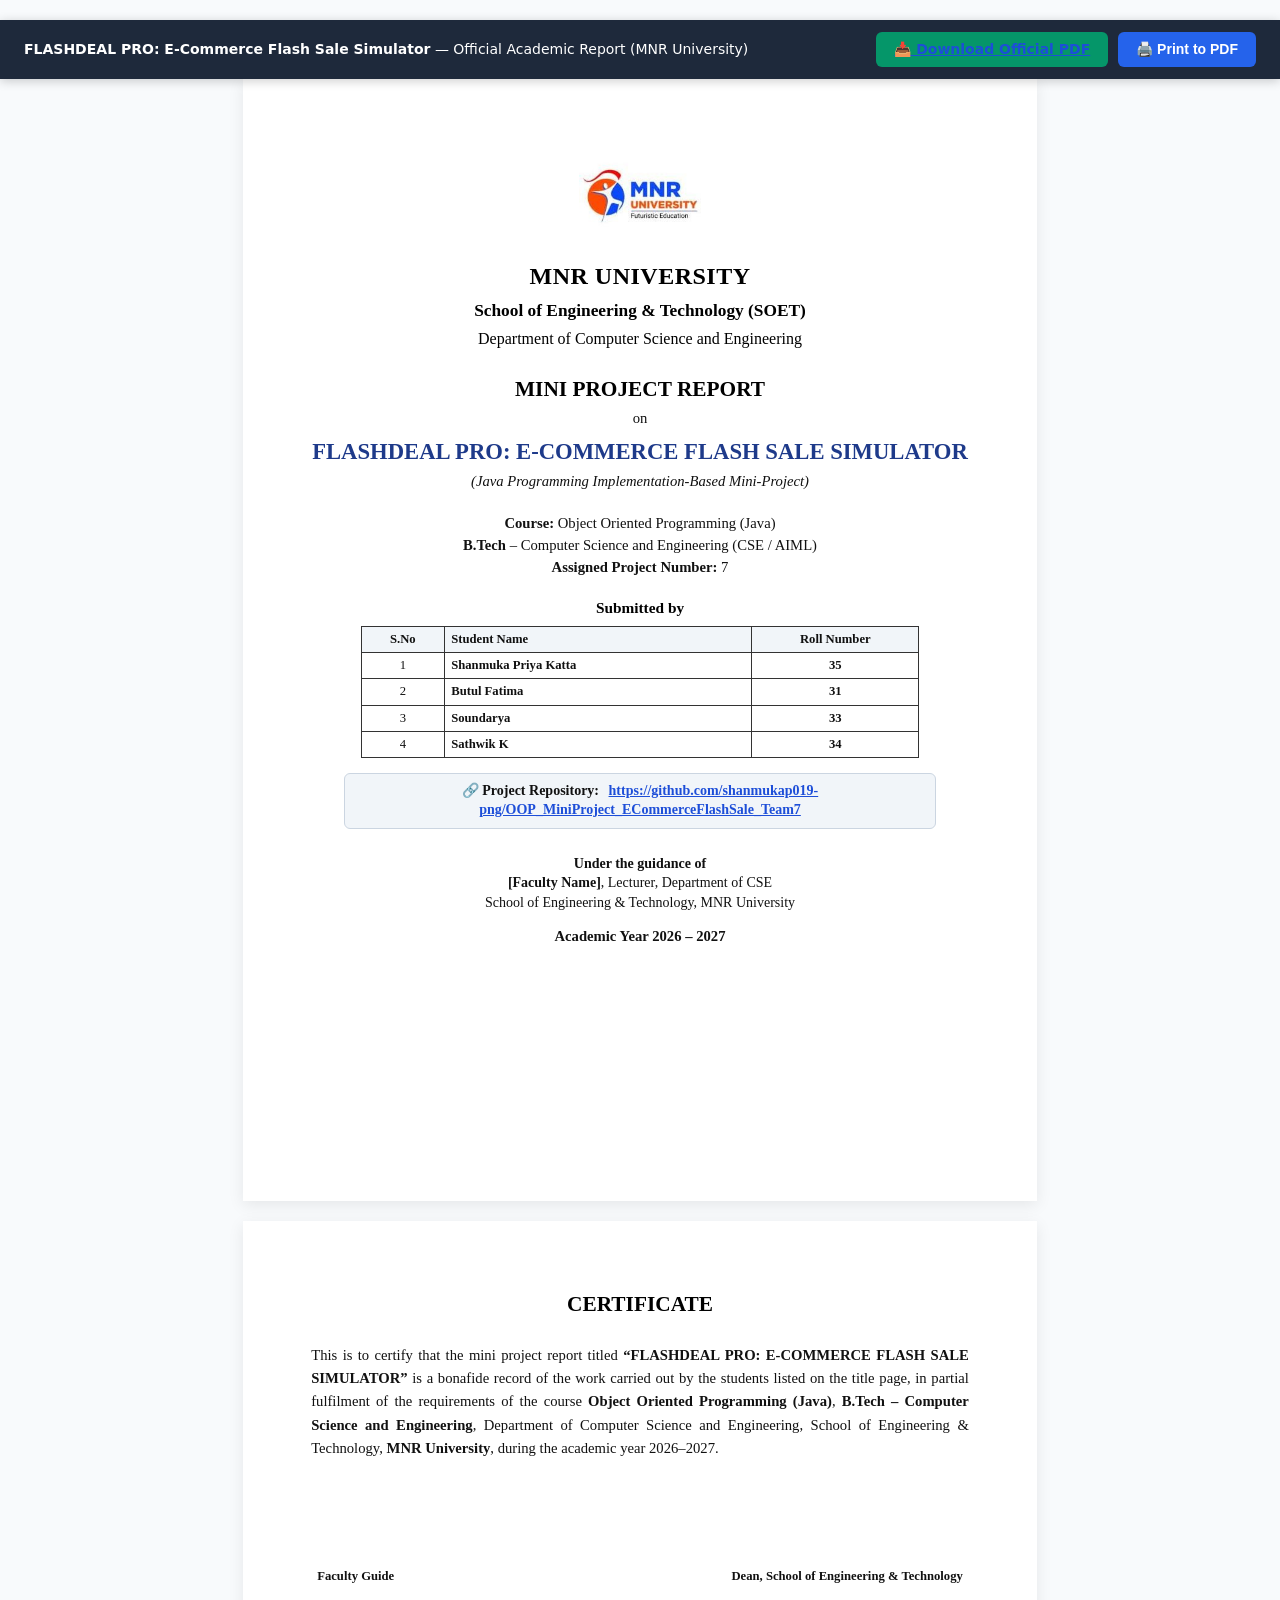
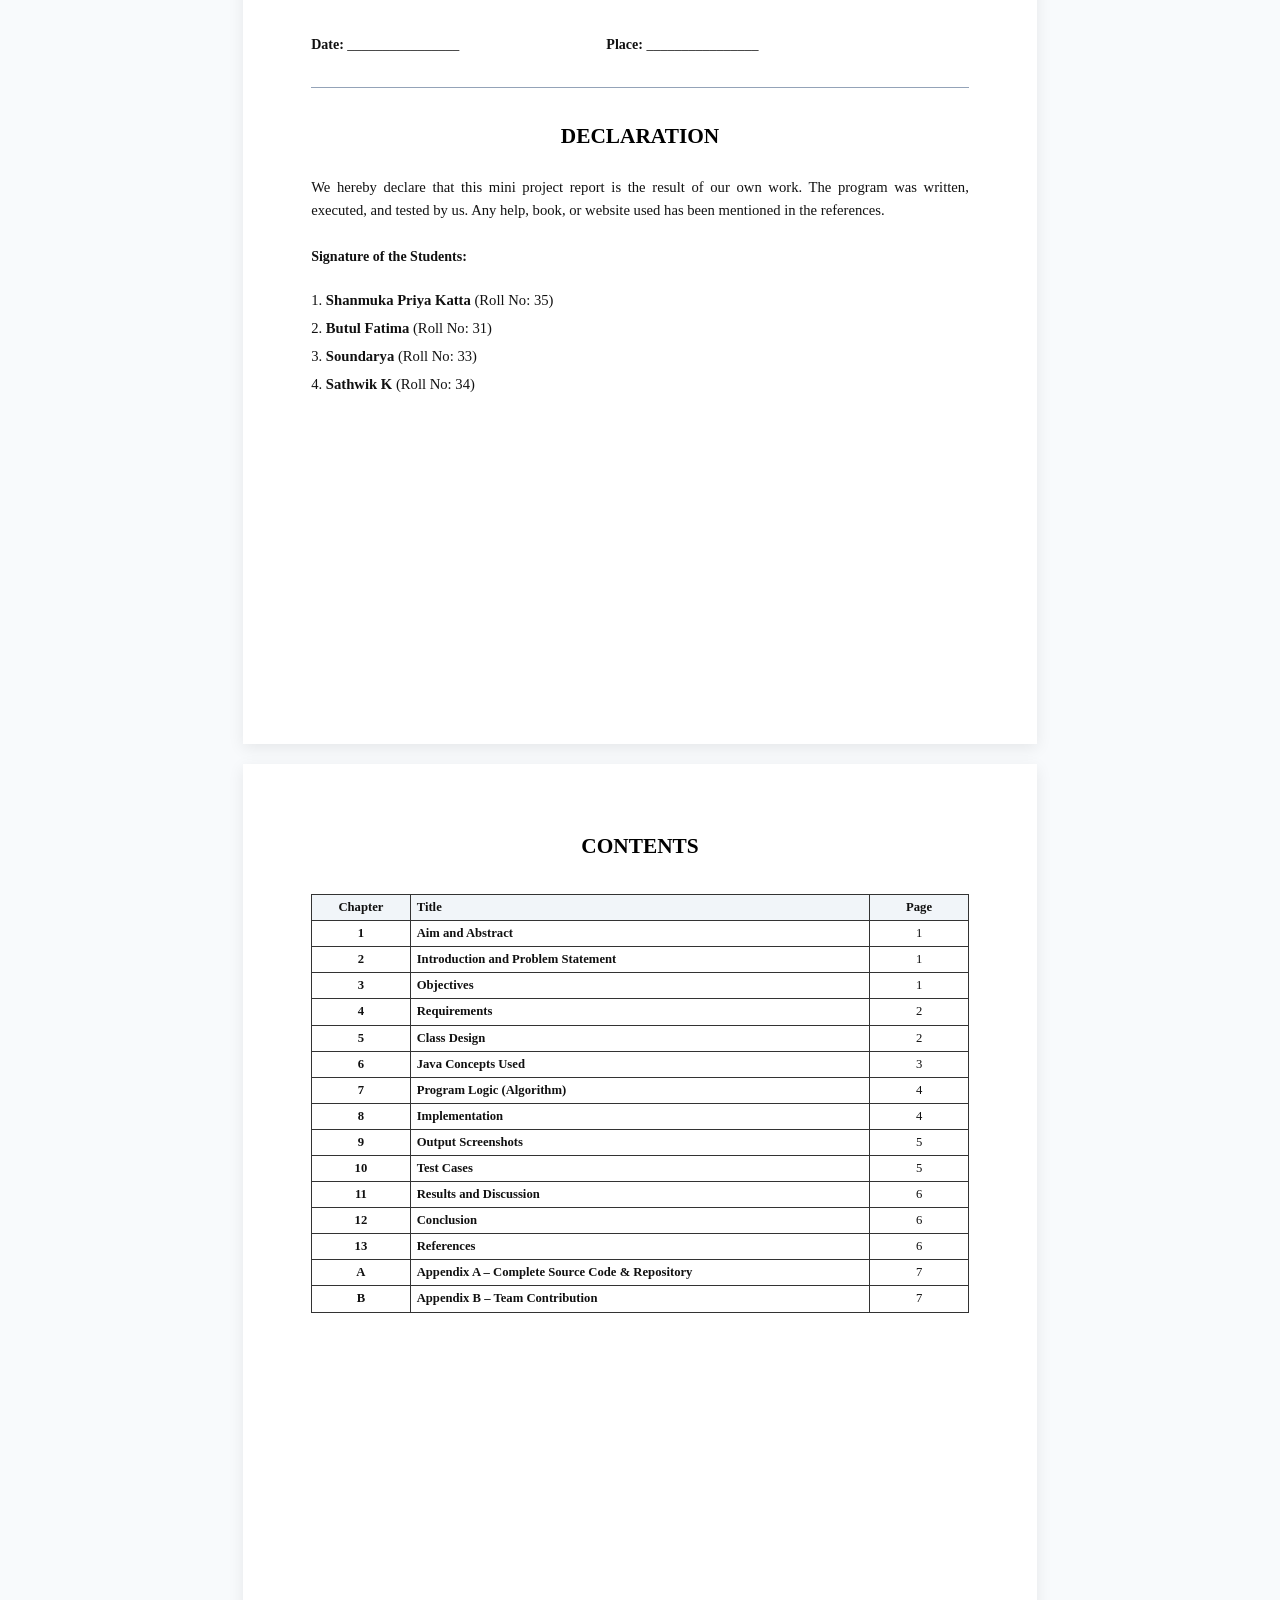
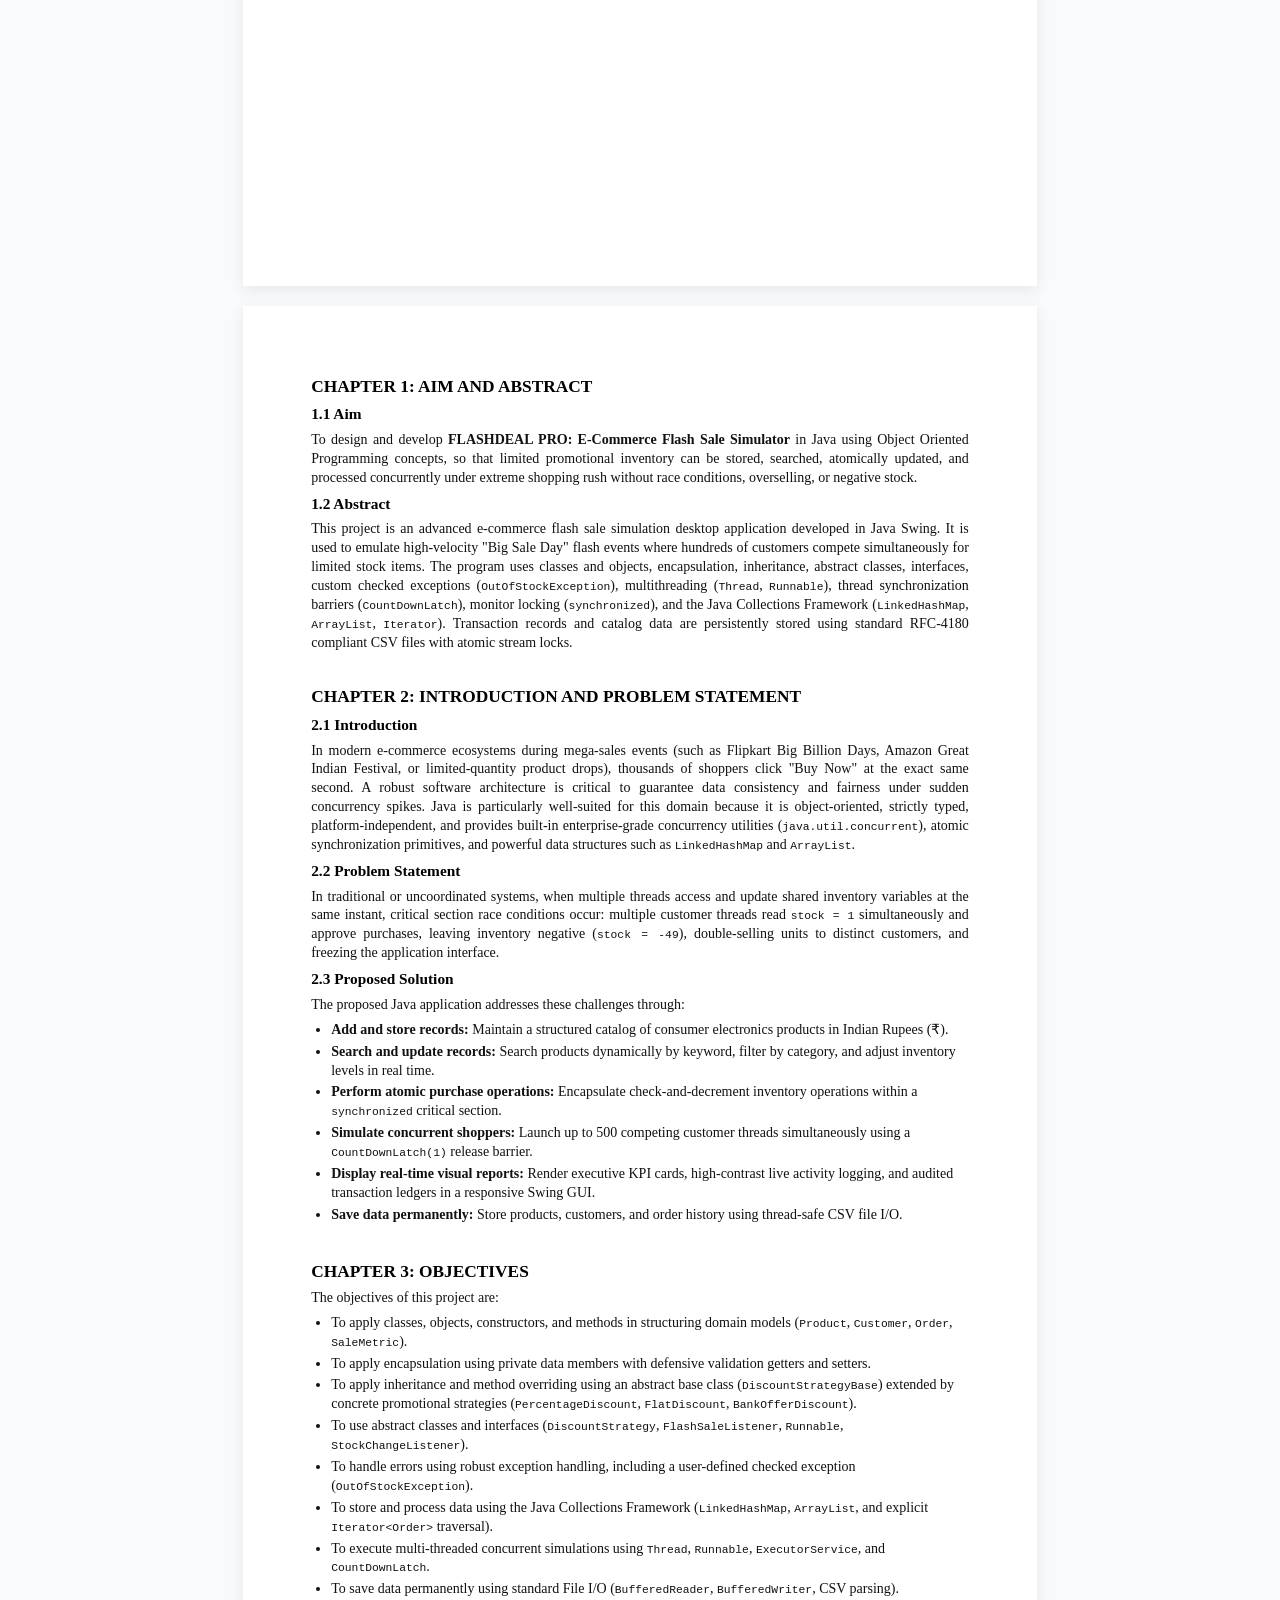
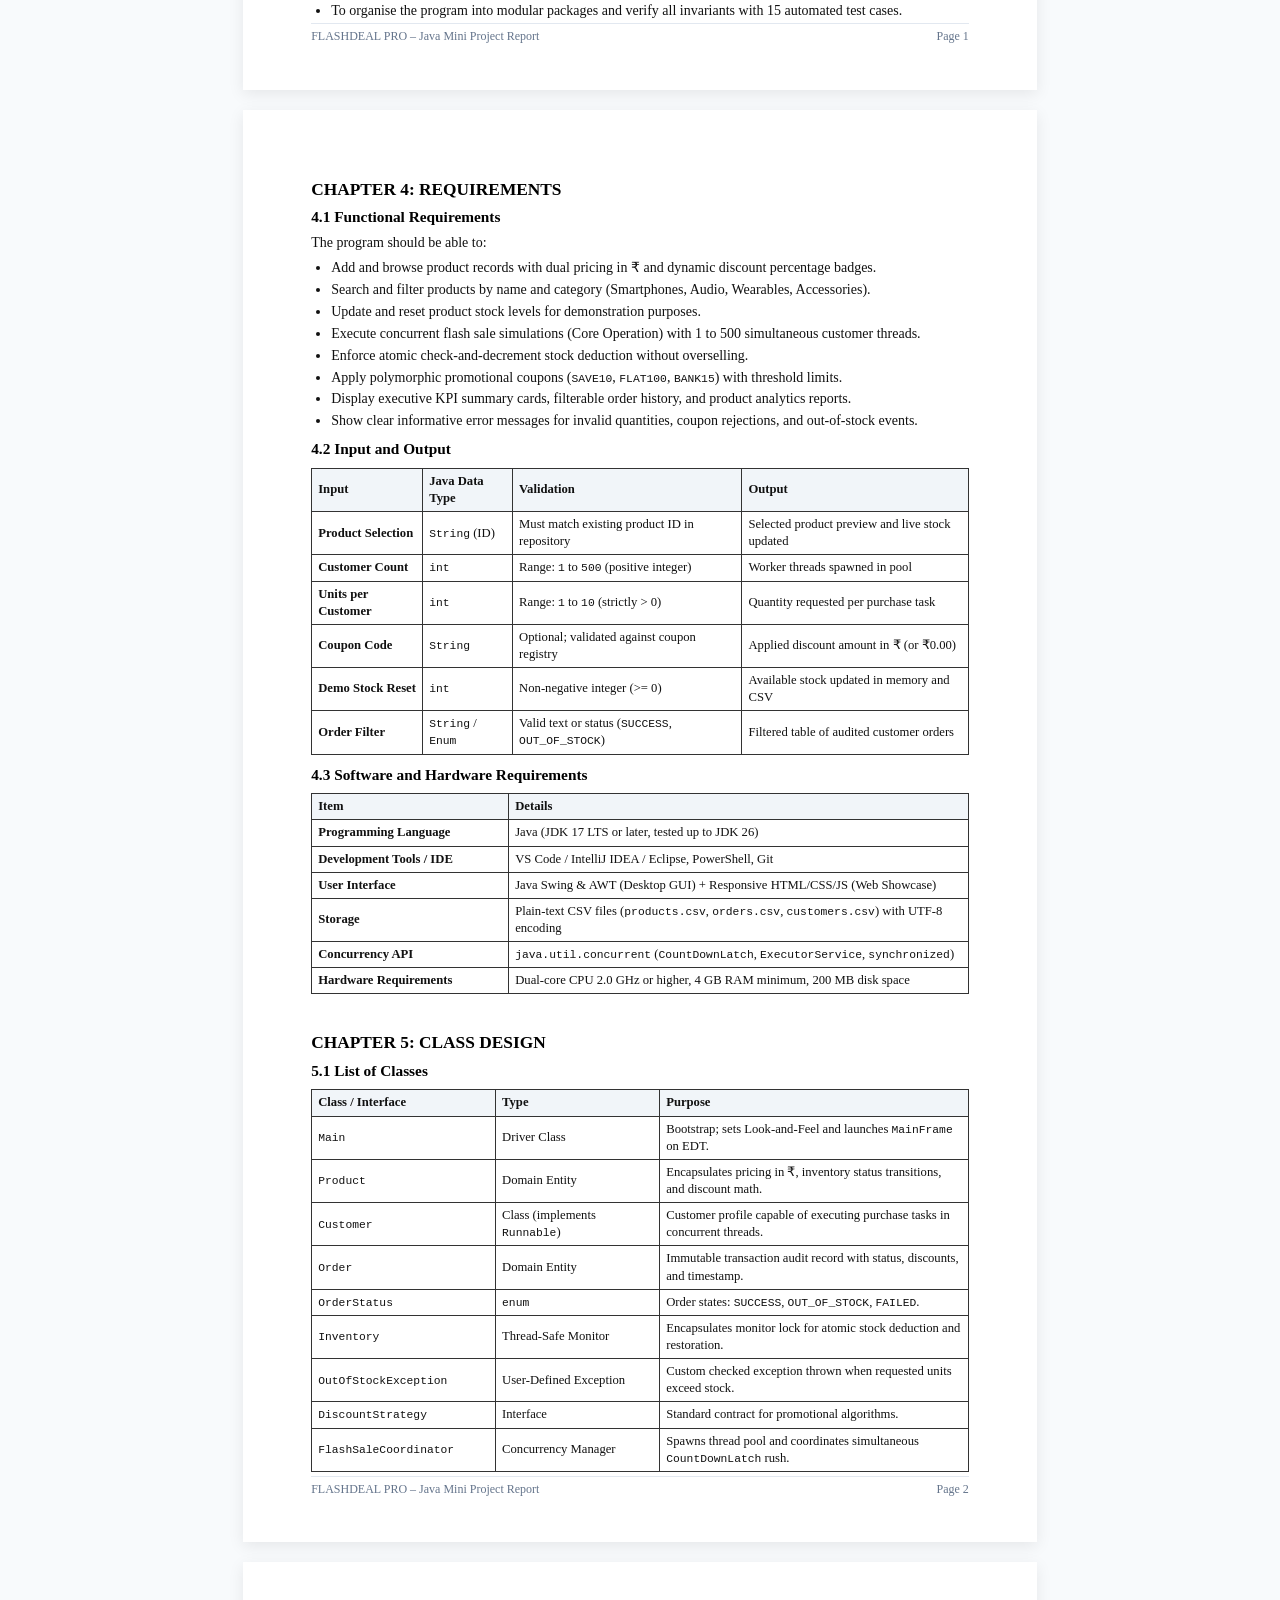
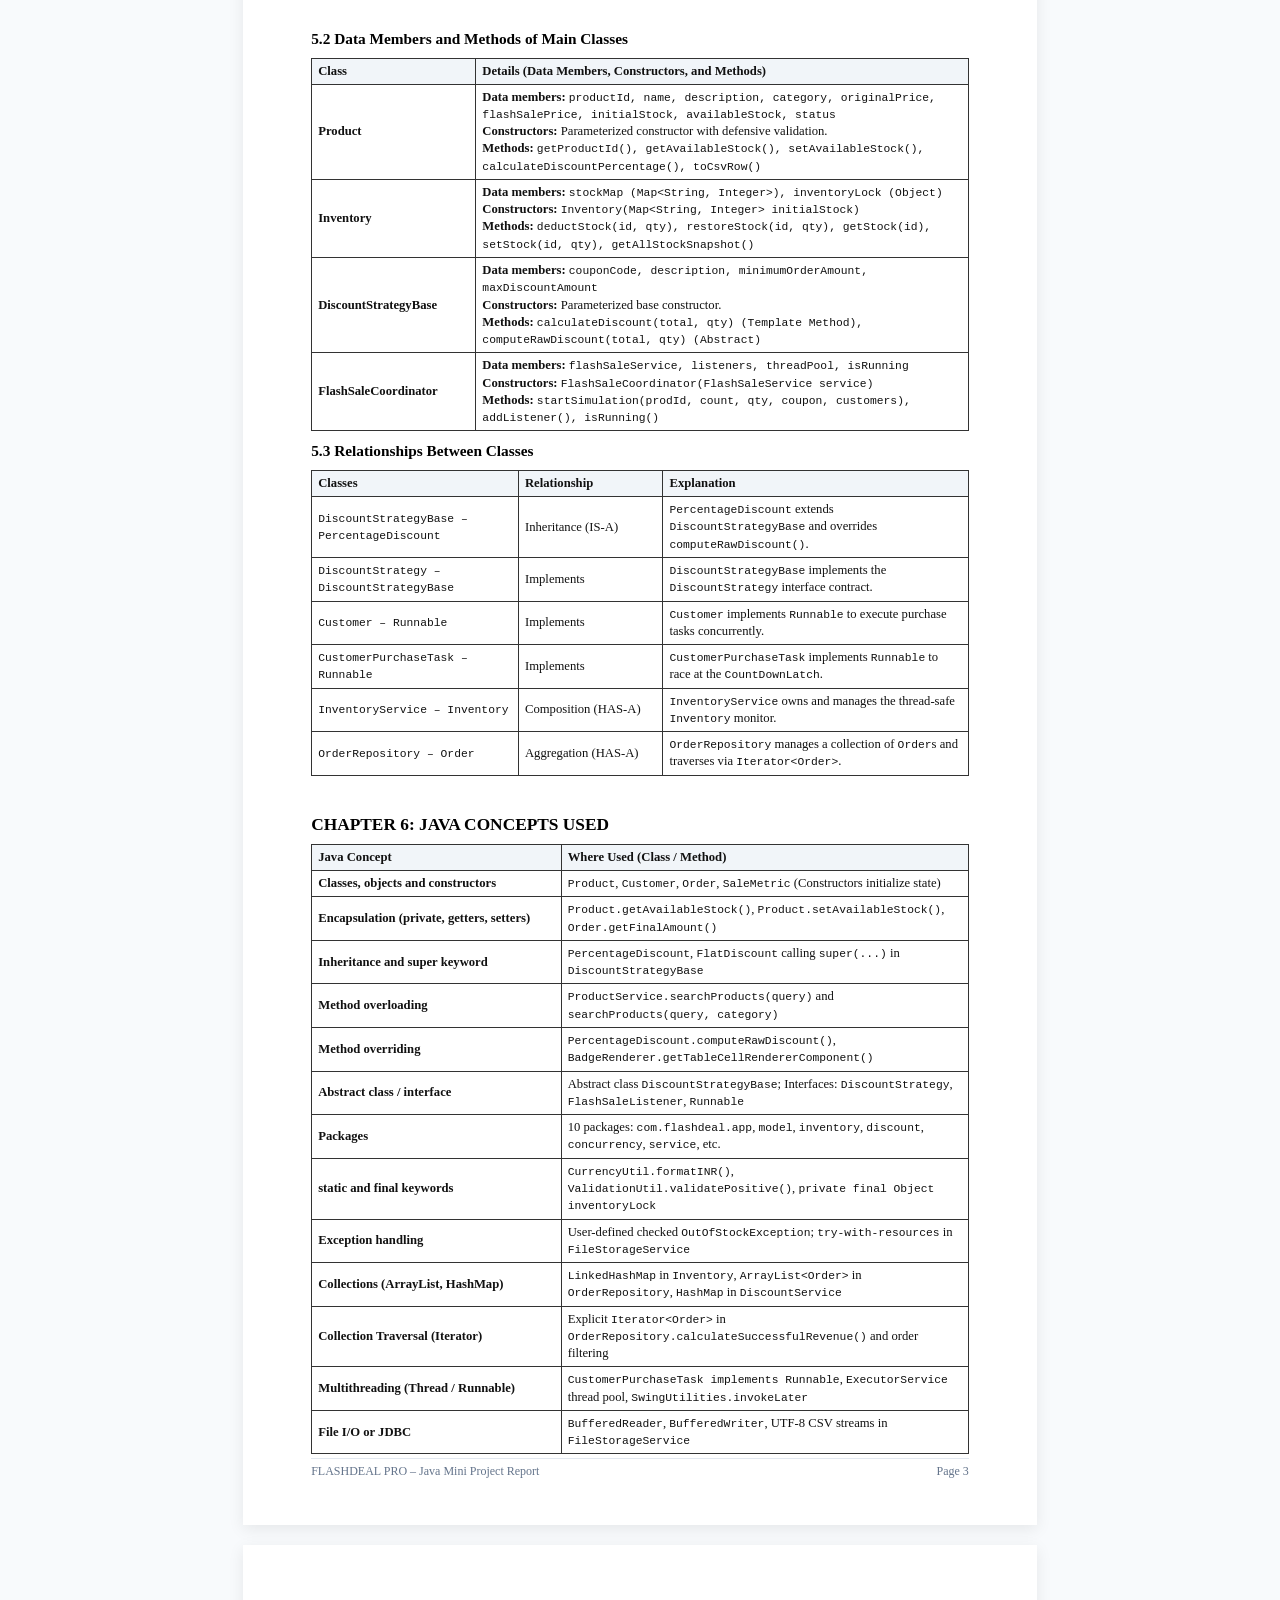
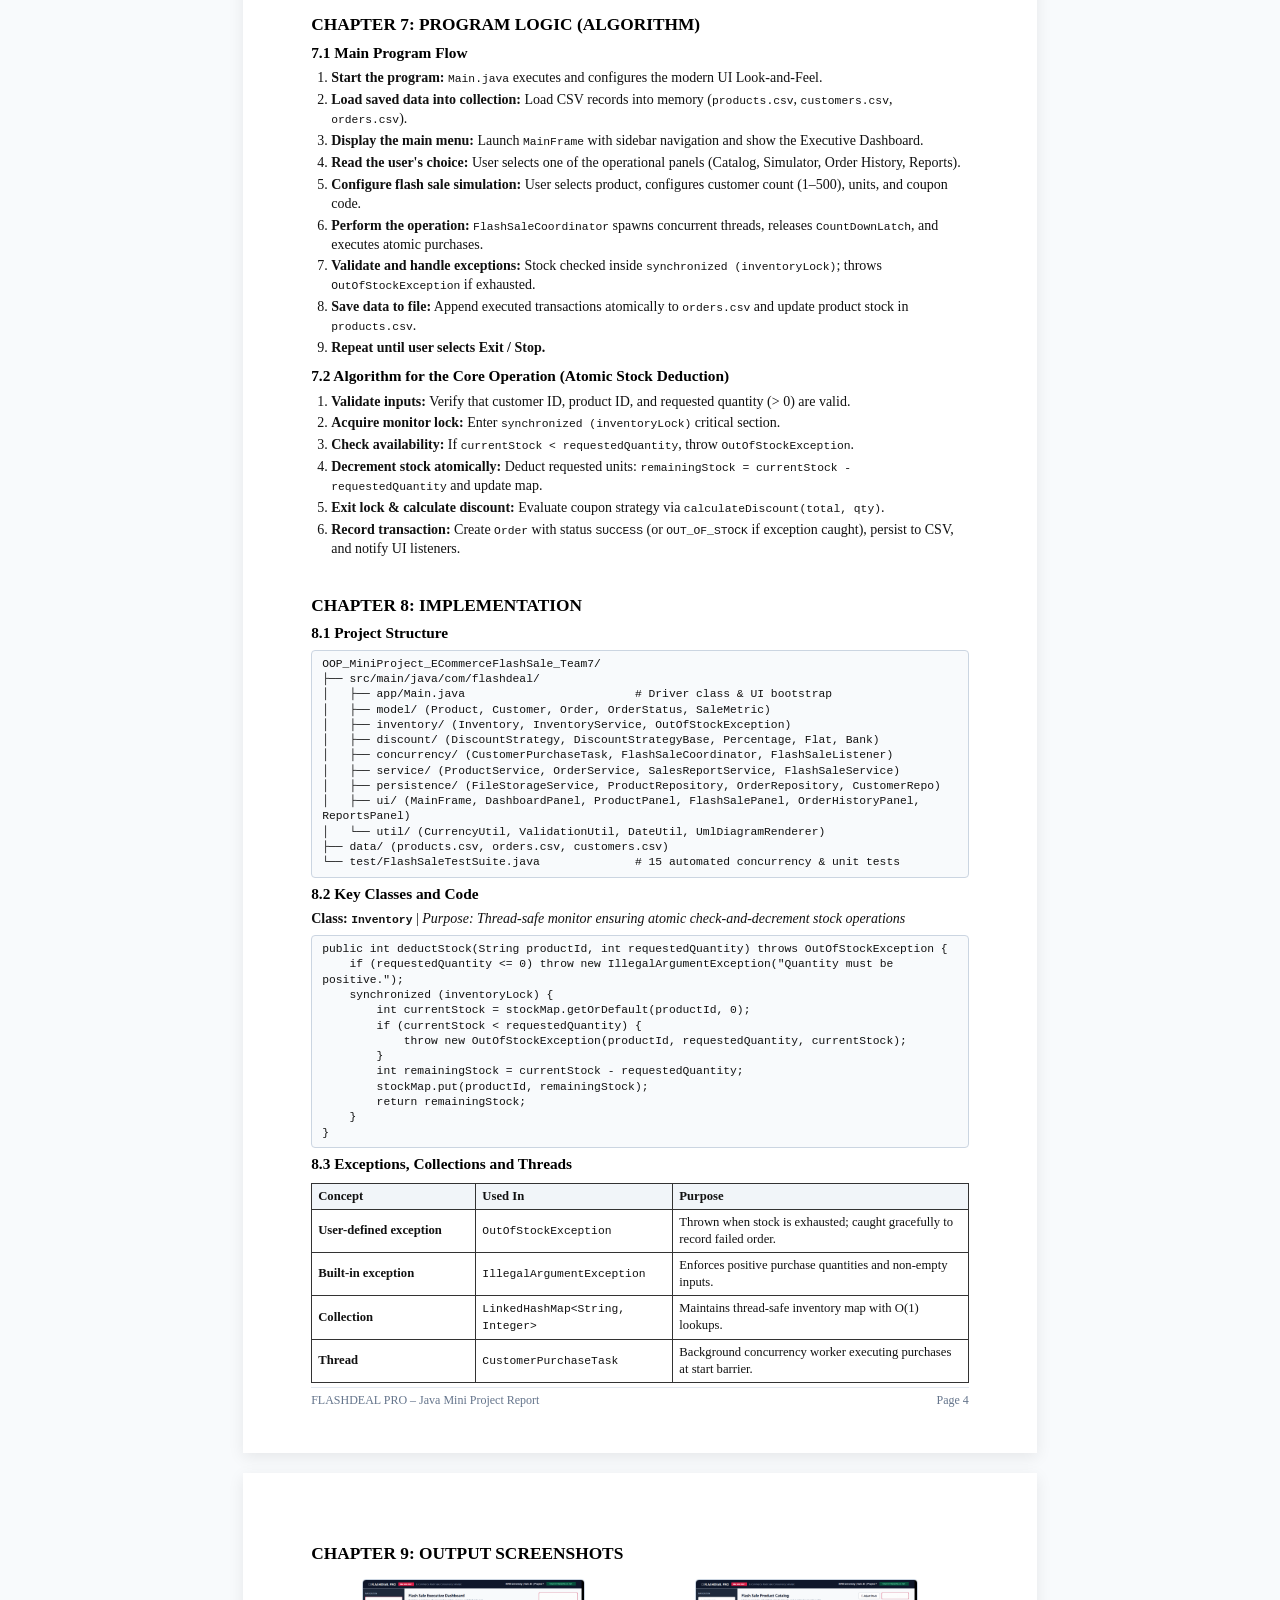
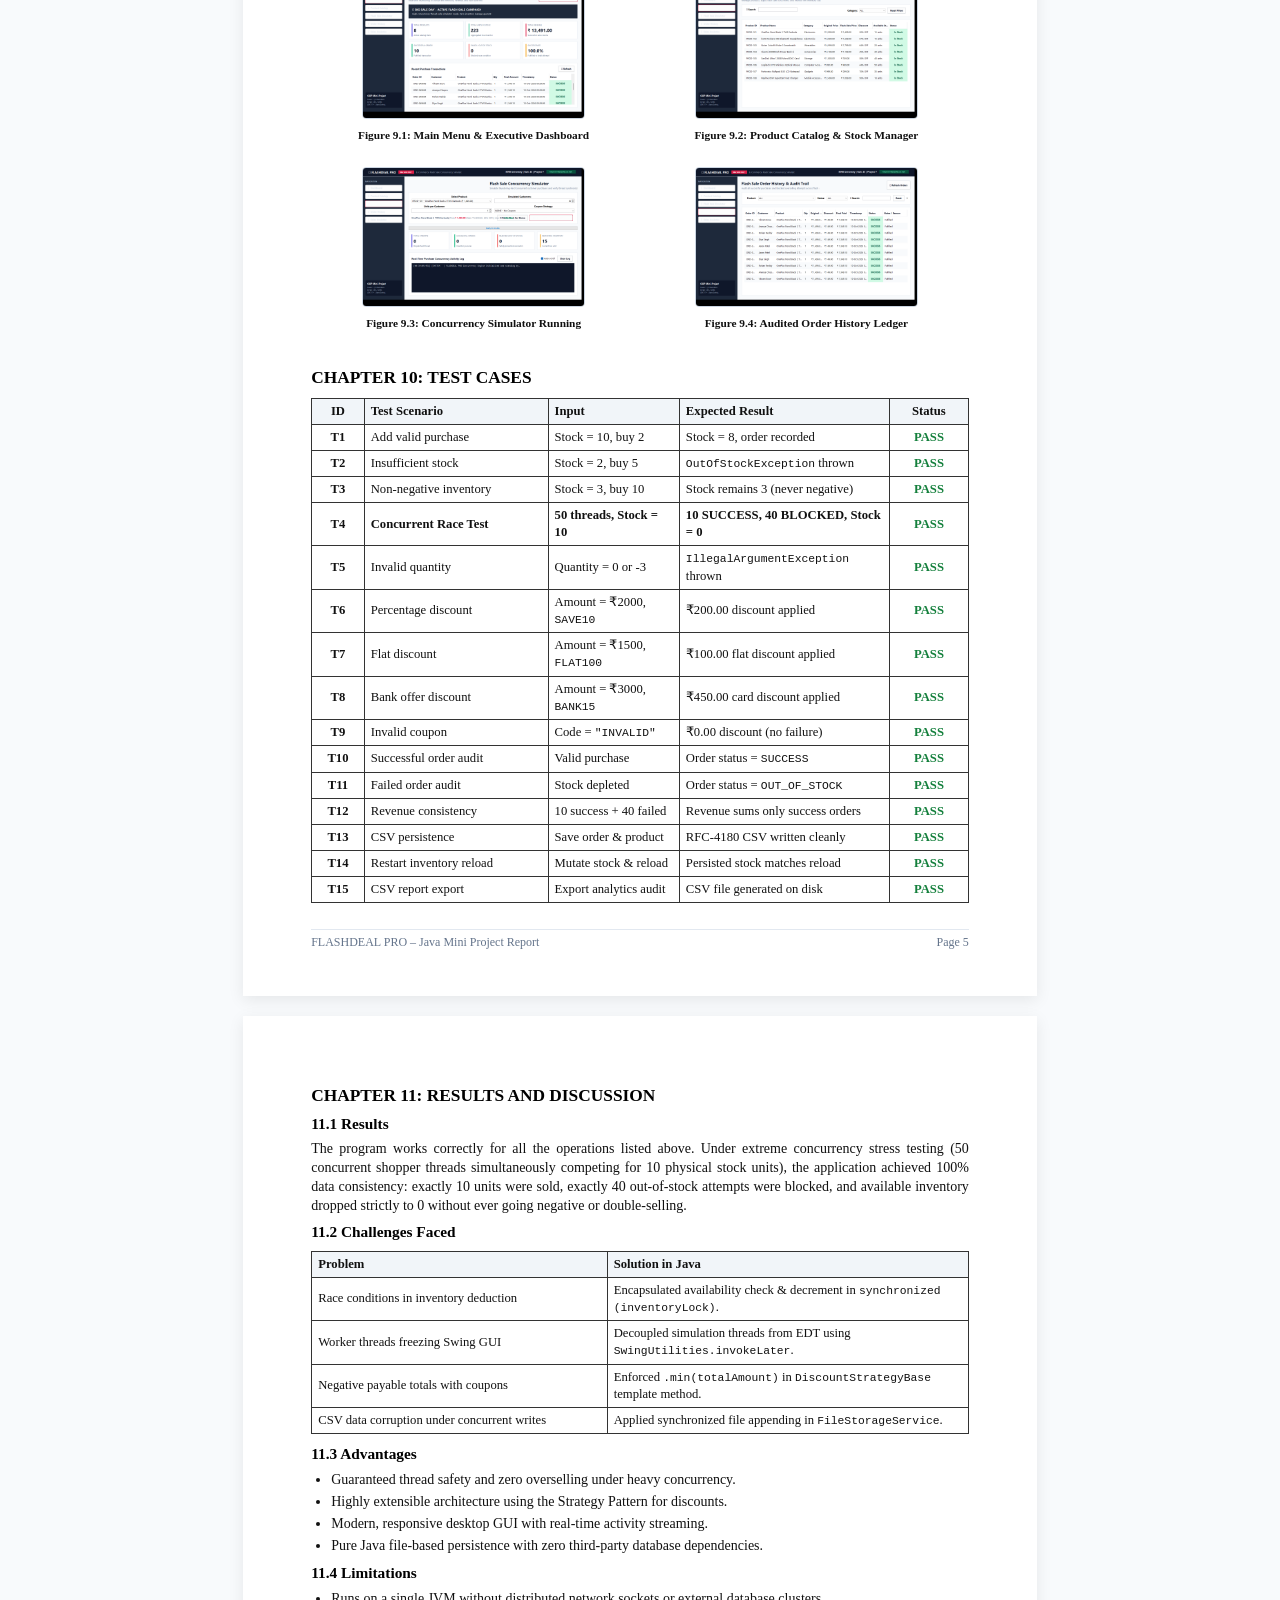
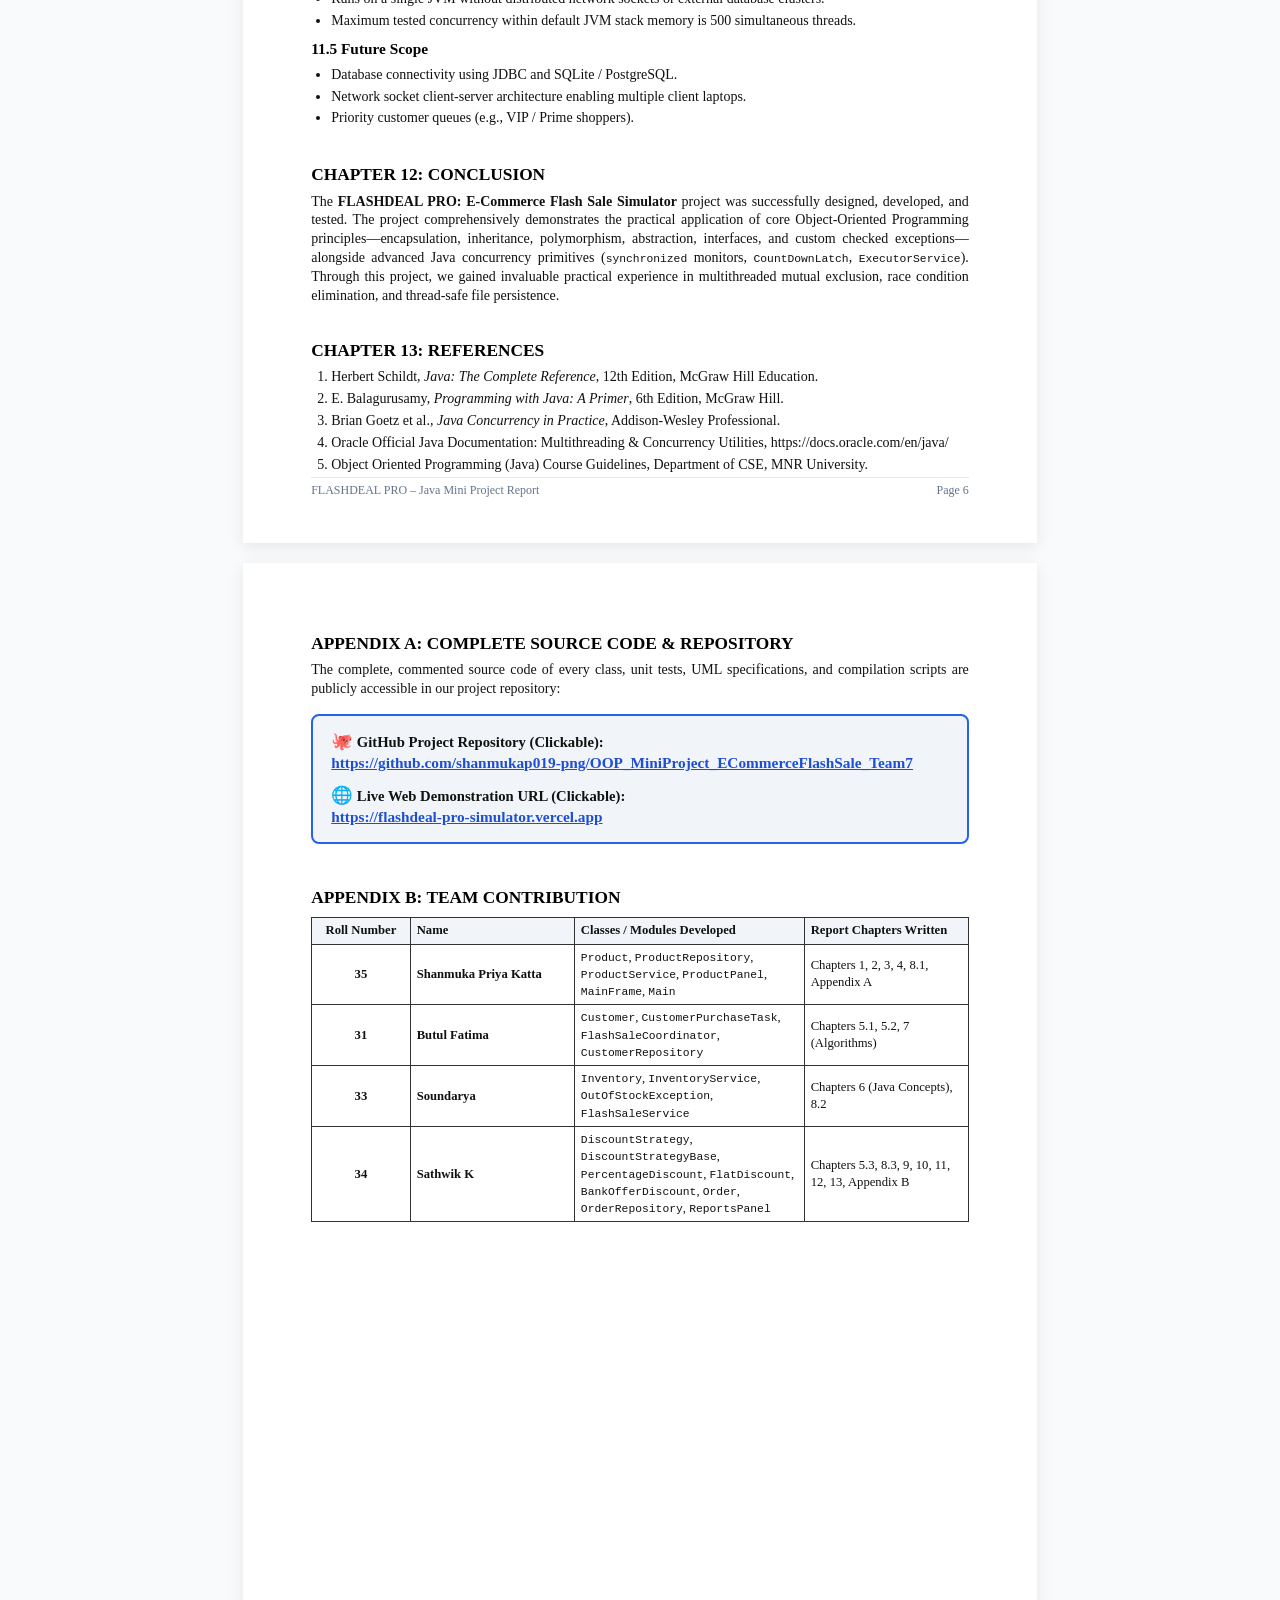
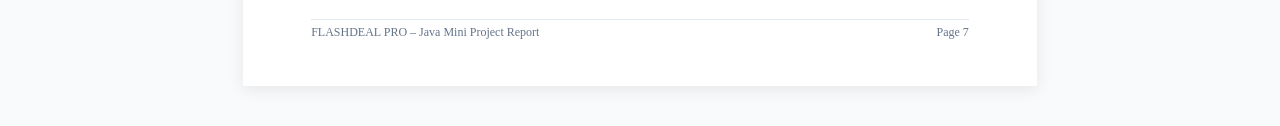
==== commit 8d35024d: "docs(report): deliver official PDF report with MNR logo, clickable hyperlinks, and updated team rost" ====
--- a/report/PROJECT_REPORT.html
+++ b/report/PROJECT_REPORT.html
@@ -6,12 +6,17 @@
   <style>
     @page {
       size: A4;
-      margin: 20mm 20mm 20mm 20mm;
+      margin: 12mm 15mm 12mm 15mm;
+      -webkit-print-color-adjust: exact;
+      print-color-adjust: exact;
+    }
+    *, *:before, *:after {
+      box-sizing: border-box;
     }
     body {
       font-family: 'Times New Roman', Times, serif;
-      font-size: 12pt;
-      line-height: 1.5;
+      font-size: 10.5pt;
+      line-height: 1.35;
       color: #111;
       background-color: #f8fafc;
       margin: 0;
@@ -21,10 +26,9 @@
       background: white;
       width: 210mm;
       min-height: 297mm;
-      padding: 25mm 20mm 20mm 20mm;
+      padding: 16mm 18mm;
       margin: 0 auto 20px auto;
       box-shadow: 0 4px 15px rgba(0, 0, 0, 0.08);
-      box-sizing: border-box;
       position: relative;
     }
     @media print {
@@ -33,13 +37,20 @@
         padding: 0;
       }
       .page {
-        margin: 0;
-        box-shadow: none;
-        page-break-after: always;
-        min-height: 100vh;
+        width: 100% !important;
+        min-height: auto !important;
+        margin: 0 !important;
+        padding: 0 !important;
+        box-shadow: none !important;
+        page-break-after: always !important;
+        break-after: page !important;
       }
       .no-print {
         display: none !important;
+      }
+      .page-footer {
+        position: static !important;
+        margin-top: 15px !important;
       }
     }
     .print-bar {
@@ -56,7 +67,7 @@
       font-family: system-ui, -apple-system, sans-serif;
     }
     .print-btn {
-      background: #3b82f6;
+      background: #2563eb;
       color: white;
       border: none;
       padding: 8px 18px;
@@ -67,9 +78,10 @@
       display: inline-flex;
       align-items: center;
       gap: 8px;
+      text-decoration: none;
     }
     .print-btn:hover {
-      background: #2563eb;
+      background: #1d4ed8;
     }
     .center {
       text-align: center;
@@ -77,27 +89,34 @@
     h1, h2, h3, h4 {
       font-weight: bold;
       color: #000;
-      margin: 0 0 10px 0;
-    }
-    h1 { font-size: 18pt; text-transform: uppercase; }
-    h2 { font-size: 15pt; }
-    h3 { font-size: 13pt; }
-    h4 { font-size: 12pt; }
+      margin: 0 0 6px 0;
+    }
+    h1 { font-size: 16pt; text-transform: uppercase; }
+    h2 { font-size: 13pt; margin-top: 8px; }
+    h3 { font-size: 11.5pt; margin-top: 6px; }
+    h4 { font-size: 10.5pt; margin-top: 4px; }
     p {
-      margin: 0 0 10px 0;
+      margin: 0 0 6px 0;
       text-align: justify;
+    }
+    ul, ol {
+      margin: 0 0 8px 0;
+      padding-left: 20px;
+    }
+    li {
+      margin-bottom: 3px;
     }
     table {
       width: 100%;
       border-collapse: collapse;
-      margin: 12px 0 16px 0;
-      font-size: 10.5pt;
+      margin: 8px 0 10px 0;
+      font-size: 9.5pt;
     }
     table, th, td {
       border: 1px solid #333;
     }
     th, td {
-      padding: 6px 8px;
+      padding: 4px 6px;
       text-align: left;
     }
     th {
@@ -106,42 +125,48 @@
     }
     code, pre {
       font-family: 'Courier New', Courier, monospace;
-      font-size: 9.5pt;
+      font-size: 8.5pt;
     }
     pre {
       background: #f8fafc;
       border: 1px solid #cbd5e1;
-      padding: 10px;
+      padding: 6px 10px;
       border-radius: 4px;
-      overflow-x: auto;
+      margin: 6px 0;
       white-space: pre-wrap;
+    }
+    a {
+      color: #1d4ed8 !important;
+      text-decoration: underline !important;
+      cursor: pointer !important;
     }
     .page-footer {
       position: absolute;
-      bottom: 15mm;
-      left: 20mm;
-      right: 20mm;
+      bottom: 12mm;
+      left: 18mm;
+      right: 18mm;
       display: flex;
       justify-content: space-between;
-      font-size: 10pt;
+      font-size: 9pt;
       color: #64748b;
       border-top: 1px solid #e2e8f0;
-      padding-top: 5px;
+      padding-top: 4px;
     }
     .figure-container {
       text-align: center;
-      margin: 15px 0;
+      margin: 8px 0;
     }
     .figure-img {
-      max-width: 95%;
+      max-width: 90%;
+      max-height: 140px;
       height: auto;
       border: 1px solid #cbd5e1;
       border-radius: 4px;
     }
     .figure-caption {
-      font-size: 10pt;
+      font-size: 8.5pt;
       font-weight: bold;
-      margin-top: 5px;
+      margin-top: 3px;
     }
   </style>
 </head>
@@ -151,75 +176,97 @@
     <div>
       <strong>FLASHDEAL PRO: E-Commerce Flash Sale Simulator</strong> — Official Academic Report (MNR University)
     </div>
-    <button class="print-btn" onclick="window.print()">
-      🖨️ Print / Save as PDF
-    </button>
+    <div style="display: flex; gap: 10px;">
+      <a href="PROJECT_REPORT.pdf" download class="print-btn" style="background: #059669;">
+        📥 Download Official PDF
+      </a>
+      <button class="print-btn" onclick="window.print()">
+        🖨️ Print to PDF
+      </button>
+    </div>
   </div>
 
   <!-- PAGE 1: TITLE PAGE -->
   <div class="page center">
-    <br><br>
-    <h1>MNR UNIVERSITY</h1>
-    <h3>School of Engineering & Technology (SOET)</h3>
-    <h4>Department of Computer Science and Engineering</h4>
-    <br><br><br>
-    <h2>MINI PROJECT REPORT</h2>
-    <p style="text-align: center; font-size: 12pt;">on</p>
-    <h2 style="font-size: 16pt; color: #1e3a8a;">FLASHDEAL PRO: E-COMMERCE FLASH SALE SIMULATOR</h2>
-    <p style="text-align: center; font-style: italic;">(Java Programming Implementation-Based Mini-Project)</p>
-    <br>
-    <p style="text-align: center;"><strong>Course:</strong> Object Oriented Programming (Java)<br>
-    <strong>B.Tech</strong> – Computer Science and Engineering (CSE / AIML)<br>
-    <strong>Assigned Project Number:</strong> 7</p>
-    <br><br>
-    <h3 style="font-size: 12pt;">Submitted by</h3>
-    <table style="width: 85%; margin: 0 auto;">
-      <thead>
-        <tr>
-          <th style="text-align: center; width: 15%;">S.No</th>
-          <th>Student Name</th>
-          <th style="text-align: center; width: 30%;">Roll Number</th>
-        </tr>
-      </thead>
-      <tbody>
-        <tr>
-          <td style="text-align: center;">1</td>
-          <td><strong>Shanmuka Priya Katta</strong></td>
-          <td style="text-align: center;"><strong>35</strong></td>
-        </tr>
-        <tr>
-          <td style="text-align: center;">2</td>
-          <td><strong>Butul Fatima</strong></td>
-          <td style="text-align: center;"><strong>31</strong></td>
-        </tr>
-        <tr>
-          <td style="text-align: center;">3</td>
-          <td><strong>Soundarya</strong></td>
-          <td style="text-align: center;"><strong>33</strong></td>
-        </tr>
-        <tr>
-          <td style="text-align: center;">4</td>
-          <td><strong>Sathwik K</strong></td>
-          <td style="text-align: center;"><strong>34</strong></td>
-        </tr>
-      </tbody>
-    </table>
-    <br><br><br>
-    <p style="text-align: center;"><strong>Under the guidance of</strong><br>
-    <strong>[Faculty Name]</strong>, Lecturer, Department of CSE<br>
-    School of Engineering & Technology, MNR University</p>
-    <br>
-    <p style="text-align: center; font-weight: bold;">Academic Year 2026 – 2027</p>
+    <div style="text-align: center; margin-top: 15px; margin-bottom: 15px;">
+      <img src="mnr_logo.jpg" alt="MNR University Logo" style="height: 85px; width: auto; object-fit: contain;">
+    </div>
+    <h1 style="font-size: 18pt; letter-spacing: 0.5px;">MNR UNIVERSITY</h1>
+    <h3 style="font-size: 13pt;">School of Engineering & Technology (SOET)</h3>
+    <h4 style="font-size: 12pt; font-weight: normal; margin-bottom: 25px;">Department of Computer Science and Engineering</h4>
+
+    <h2 style="font-size: 16pt;">MINI PROJECT REPORT</h2>
+    <p style="text-align: center; font-size: 11pt; margin-bottom: 4px;">on</p>
+    <h2 style="font-size: 17pt; color: #1e3a8a; margin-bottom: 4px;">FLASHDEAL PRO: E-COMMERCE FLASH SALE SIMULATOR</h2>
+    <p style="text-align: center; font-style: italic; font-size: 11pt; margin-bottom: 20px;">(Java Programming Implementation-Based Mini-Project)</p>
+
+    <p style="text-align: center; font-size: 11pt; line-height: 1.5;">
+      <strong>Course:</strong> Object Oriented Programming (Java)<br>
+      <strong>B.Tech</strong> – Computer Science and Engineering (CSE / AIML)<br>
+      <strong>Assigned Project Number:</strong> 7
+    </p>
+
+    <div style="margin: 20px auto 10px auto; width: 85%;">
+      <h3 style="font-size: 11.5pt; text-align: center; margin-bottom: 6px;">Submitted by</h3>
+      <table>
+        <thead>
+          <tr>
+            <th style="text-align: center; width: 15%;">S.No</th>
+            <th>Student Name</th>
+            <th style="text-align: center; width: 30%;">Roll Number</th>
+          </tr>
+        </thead>
+        <tbody>
+          <tr>
+            <td style="text-align: center;">1</td>
+            <td><strong>Shanmuka Priya Katta</strong></td>
+            <td style="text-align: center;"><strong>35</strong></td>
+          </tr>
+          <tr>
+            <td style="text-align: center;">2</td>
+            <td><strong>Butul Fatima</strong></td>
+            <td style="text-align: center;"><strong>31</strong></td>
+          </tr>
+          <tr>
+            <td style="text-align: center;">3</td>
+            <td><strong>Soundarya</strong></td>
+            <td style="text-align: center;"><strong>33</strong></td>
+          </tr>
+          <tr>
+            <td style="text-align: center;">4</td>
+            <td><strong>Sathwik K</strong></td>
+            <td style="text-align: center;"><strong>34</strong></td>
+          </tr>
+        </tbody>
+      </table>
+    </div>
+
+    <!-- PROMINENT CLICKABLE GITHUB HYPERLINK -->
+    <div style="background: #f1f5f9; border: 1px solid #cbd5e1; border-radius: 6px; padding: 8px 12px; margin: 15px auto; width: 90%;">
+      <span style="font-weight: bold; font-size: 10.5pt;">🔗 Project Repository:</span>
+      <a href="https://github.com/shanmukap019-png/OOP_MiniProject_ECommerceFlashSale_Team7" target="_blank" style="color: #1d4ed8; font-weight: bold; font-size: 10.5pt; text-decoration: underline; margin-left: 6px;">
+        https://github.com/shanmukap019-png/OOP_MiniProject_ECommerceFlashSale_Team7
+      </a>
+    </div>
+
+    <p style="text-align: center; margin-top: 25px; line-height: 1.4;">
+      <strong>Under the guidance of</strong><br>
+      <strong>[Faculty Name]</strong>, Lecturer, Department of CSE<br>
+      School of Engineering & Technology, MNR University
+    </p>
+    <p style="text-align: center; font-weight: bold; margin-top: 15px; font-size: 11pt;">Academic Year 2026 – 2027</p>
   </div>
 
   <!-- PAGE 2: CERTIFICATE & DECLARATION -->
   <div class="page">
     <div class="center">
-      <h2>CERTIFICATE</h2>
-    </div>
-    <br>
-    <p>This is to certify that the mini project report titled <strong>“FLASHDEAL PRO: E-COMMERCE FLASH SALE SIMULATOR”</strong> is a bonafide record of the work carried out by the students listed on the title page, in partial fulfilment of the requirements of the course <strong>Object Oriented Programming (Java)</strong>, <strong>B.Tech – Computer Science and Engineering</strong>, Department of Computer Science and Engineering, School of Engineering & Technology, <strong>MNR University</strong>, during the academic year 2026–2027.</p>
-    <br><br><br><br>
+      <h2 style="font-size: 16pt;">CERTIFICATE</h2>
+    </div>
+    <br>
+    <p style="font-size: 11pt; line-height: 1.6;">
+      This is to certify that the mini project report titled <strong>“FLASHDEAL PRO: E-COMMERCE FLASH SALE SIMULATOR”</strong> is a bonafide record of the work carried out by the students listed on the title page, in partial fulfilment of the requirements of the course <strong>Object Oriented Programming (Java)</strong>, <strong>B.Tech – Computer Science and Engineering</strong>, Department of Computer Science and Engineering, School of Engineering & Technology, <strong>MNR University</strong>, during the academic year 2026–2027.
+    </p>
+    <br><br><br>
     <table style="border: none; margin-top: 40px;">
       <tr style="border: none;">
         <td style="border: none; width: 50%;"><strong>Faculty Guide</strong></td>
@@ -228,25 +275,27 @@
     </table>
     <br><br>
     <p><strong>Date:</strong> ________________ &nbsp;&nbsp;&nbsp;&nbsp;&nbsp;&nbsp;&nbsp;&nbsp;&nbsp;&nbsp;&nbsp;&nbsp;&nbsp;&nbsp;&nbsp;&nbsp;&nbsp;&nbsp;&nbsp;&nbsp;&nbsp;&nbsp;&nbsp;&nbsp;&nbsp;&nbsp;&nbsp;&nbsp;&nbsp;&nbsp;&nbsp;&nbsp;&nbsp;&nbsp;&nbsp;&nbsp;&nbsp;&nbsp;&nbsp;&nbsp; <strong>Place:</strong> ________________</p>
-    <br><hr><br>
+    <br><hr style="border: 0; border-top: 1px solid #94a3b8;"><br>
     <div class="center">
-      <h2>DECLARATION</h2>
-    </div>
-    <br>
-    <p>We hereby declare that this mini project report is the result of our own work. The program was written, executed, and tested by us. Any help, book, or website used has been mentioned in the references.</p>
-    <br><br>
+      <h2 style="font-size: 16pt;">DECLARATION</h2>
+    </div>
+    <br>
+    <p style="font-size: 11pt; line-height: 1.6;">
+      We hereby declare that this mini project report is the result of our own work. The program was written, executed, and tested by us. Any help, book, or website used has been mentioned in the references.
+    </p>
+    <br>
     <p><strong>Signature of the Students:</strong></p>
     <br>
-    <p>1. <strong>Shanmuka Priya Katta</strong> (Roll No: 35)</p>
-    <p>2. <strong>Butul Fatima</strong> (Roll No: 31)</p>
-    <p>3. <strong>Soundarya</strong> (Roll No: 33)</p>
-    <p>4. <strong>Sathwik K</strong> (Roll No: 34)</p>
+    <p style="font-size: 11pt; margin-bottom: 8px;">1. <strong>Shanmuka Priya Katta</strong> (Roll No: 35)</p>
+    <p style="font-size: 11pt; margin-bottom: 8px;">2. <strong>Butul Fatima</strong> (Roll No: 31)</p>
+    <p style="font-size: 11pt; margin-bottom: 8px;">3. <strong>Soundarya</strong> (Roll No: 33)</p>
+    <p style="font-size: 11pt; margin-bottom: 8px;">4. <strong>Sathwik K</strong> (Roll No: 34)</p>
   </div>
 
   <!-- PAGE 3: CONTENTS -->
   <div class="page">
     <div class="center">
-      <h2>CONTENTS</h2>
+      <h2 style="font-size: 16pt;">CONTENTS</h2>
     </div>
     <br>
     <table>
@@ -292,7 +341,7 @@
     <p>In modern e-commerce ecosystems during mega-sales events (such as Flipkart Big Billion Days, Amazon Great Indian Festival, or limited-quantity product drops), thousands of shoppers click "Buy Now" at the exact same second. A robust software architecture is critical to guarantee data consistency and fairness under sudden concurrency spikes. Java is particularly well-suited for this domain because it is object-oriented, strictly typed, platform-independent, and provides built-in enterprise-grade concurrency utilities (<code>java.util.concurrent</code>), atomic synchronization primitives, and powerful data structures such as <code>LinkedHashMap</code> and <code>ArrayList</code>.</p>
 
     <h3>2.2 Problem Statement</h3>
-    <p>In traditional or uncoordinated systems, when multiple threads access and update shared inventory variables at the same instant, critical section race conditions occur: multiple customer threads read <code>stock = 1</code> simultaneously and approve purchases, leaving inventory negative (<code>stock = -49</code>), double-selling units to multiple distinct customers, and crashing the user interface.</p>
+    <p>In traditional or uncoordinated systems, when multiple threads access and update shared inventory variables at the same instant, critical section race conditions occur: multiple customer threads read <code>stock = 1</code> simultaneously and approve purchases, leaving inventory negative (<code>stock = -49</code>), double-selling units to distinct customers, and freezing the application interface.</p>
 
     <h3>2.3 Proposed Solution</h3>
     <p>The proposed Java application addresses these challenges through:</p>
@@ -322,13 +371,13 @@
     <div class="page-footer"><span>FLASHDEAL PRO – Java Mini Project Report</span><span>Page 1</span></div>
   </div>
 
-  <!-- PAGE 5: CHAPTERS 4 & 5 -->
+  <!-- PAGE 5: CHAPTERS 4 & 5.1 -->
   <div class="page">
     <h2>CHAPTER 4: REQUIREMENTS</h2>
     <h3>4.1 Functional Requirements</h3>
     <p>The program should be able to:</p>
     <ul>
-      <li>Add and browse product records with dual pricing in ₹ and dynamic discount badges.</li>
+      <li>Add and browse product records with dual pricing in ₹ and dynamic discount percentage badges.</li>
       <li>Search and filter products by name and category (Smartphones, Audio, Wearables, Accessories).</li>
       <li>Update and reset product stock levels for demonstration purposes.</li>
       <li>Execute concurrent flash sale simulations (Core Operation) with 1 to 500 simultaneous customer threads.</li>
@@ -402,8 +451,7 @@
         <tr><td><strong>User Interface</strong></td><td>Java Swing & AWT (Desktop GUI) + Responsive HTML/CSS/JS (Web Showcase)</td></tr>
         <tr><td><strong>Storage</strong></td><td>Plain-text CSV files (<code>products.csv</code>, <code>orders.csv</code>, <code>customers.csv</code>) with UTF-8 encoding</td></tr>
         <tr><td><strong>Concurrency API</strong></td><td><code>java.util.concurrent</code> (<code>CountDownLatch</code>, <code>ExecutorService</code>, <code>synchronized</code>)</td></tr>
-        <tr><td><strong>Operating System</strong></td><td>Windows 10 / 11, Linux, or macOS</td></tr>
-        <tr><td><strong>Hardware Requirements</strong></td><td>Dual-core CPU 2.0 GHz or higher, 4 GB RAM minimum (8 GB recommended), 200 MB disk space</td></tr>
+        <tr><td><strong>Hardware Requirements</strong></td><td>Dual-core CPU 2.0 GHz or higher, 4 GB RAM minimum, 200 MB disk space</td></tr>
       </tbody>
     </table>
 
@@ -427,12 +475,7 @@
         <tr><td><code>Inventory</code></td><td>Thread-Safe Monitor</td><td>Encapsulates monitor lock for atomic stock deduction and restoration.</td></tr>
         <tr><td><code>OutOfStockException</code></td><td>User-Defined Exception</td><td>Custom checked exception thrown when requested units exceed stock.</td></tr>
         <tr><td><code>DiscountStrategy</code></td><td>Interface</td><td>Standard contract for promotional algorithms.</td></tr>
-        <tr><td><code>DiscountStrategyBase</code></td><td>Abstract Class</td><td>Template method base enforcing order thresholds and discount caps.</td></tr>
-        <tr><td><code>PercentageDiscount</code></td><td>Class (extends Base)</td><td>Calculates % discount with maximum ceiling (e.g., <code>SAVE10</code>).</td></tr>
-        <tr><td><code>FlatDiscount</code></td><td>Class (extends Base)</td><td>Calculates flat rupee discount on eligible orders (e.g., <code>FLAT100</code>).</td></tr>
-        <tr><td><code>BankOfferDiscount</code></td><td>Class (extends Base)</td><td>Calculates instant card discount with savings limit (e.g., <code>BANK15</code>).</td></tr>
         <tr><td><code>FlashSaleCoordinator</code></td><td>Concurrency Manager</td><td>Spawns thread pool and coordinates simultaneous <code>CountDownLatch</code> rush.</td></tr>
-        <tr><td><code>FlashSaleService</code></td><td>Core Service</td><td>Transaction controller linking inventory, discounts, and order repository.</td></tr>
       </tbody>
     </table>
     <div class="page-footer"><span>FLASHDEAL PRO – Java Mini Project Report</span><span>Page 2</span></div>
@@ -453,7 +496,7 @@
           <td><strong>Product</strong></td>
           <td>
             <strong>Data members:</strong> <code>productId, name, description, category, originalPrice, flashSalePrice, initialStock, availableStock, status</code><br>
-            <strong>Constructors:</strong> Parameterized constructor with validation.<br>
+            <strong>Constructors:</strong> Parameterized constructor with defensive validation.<br>
             <strong>Methods:</strong> <code>getProductId(), getAvailableStock(), setAvailableStock(), calculateDiscountPercentage(), toCsvRow()</code>
           </td>
         </tr>
@@ -591,18 +634,6 @@
     }
 }</pre>
 
-    <p><strong>Class: <code>FlashSaleCoordinator</code></strong> | <em>Purpose: Multi-threaded start barrier releasing concurrent shoppers simultaneously</em></p>
-    <pre>
-CountDownLatch startLatch = new CountDownLatch(1);
-CountDownLatch completionLatch = new CountDownLatch(totalCustomers);
-for (Customer customer : customers) {
-    threadPool.submit(new CustomerPurchaseTask(
-        customer, product, unitsPerCust, couponCode, flashSaleService, startLatch, completionLatch
-    ));
-}
-startLatch.countDown(); // Barrier lifted: all customer threads race simultaneously
-completionLatch.await(30, TimeUnit.SECONDS);</pre>
-
     <h3>8.3 Exceptions, Collections and Threads</h3>
     <table>
       <thead>
@@ -625,17 +656,23 @@
   <!-- PAGE 8: CHAPTERS 9 & 10 -->
   <div class="page">
     <h2>CHAPTER 9: OUTPUT SCREENSHOTS</h2>
-    <div class="figure-container">
-      <img src="../screenshots/01_dashboard.png" class="figure-img" alt="Figure 9.1: Main Menu & Dashboard">
-      <div class="figure-caption">Figure 9.1: Main Menu & Executive Dashboard (KPI Metrics & Recent Orders)</div>
-    </div>
-    <div class="figure-container">
-      <img src="../screenshots/03_simulator.png" class="figure-img" alt="Figure 9.2: Flash Sale Simulator">
-      <div class="figure-caption">Figure 9.2: Core Operation – Flash Sale Simulator Running with 50 Concurrent Customer Threads</div>
-    </div>
-    <div class="figure-container">
-      <img src="../screenshots/04_order_history.png" class="figure-img" alt="Figure 9.3: Order History Ledger">
-      <div class="figure-caption">Figure 9.3: Order History Ledger showing OutOfStockException Handling and Status Badges</div>
+    <div style="display: grid; grid-template-columns: 1fr 1fr; gap: 8px;">
+      <div class="figure-container">
+        <img src="../screenshots/01_dashboard.png" class="figure-img" alt="Figure 9.1: Main Menu & Dashboard">
+        <div class="figure-caption">Figure 9.1: Main Menu & Executive Dashboard</div>
+      </div>
+      <div class="figure-container">
+        <img src="../screenshots/02_catalog.png" class="figure-img" alt="Figure 9.2: Catalog Management">
+        <div class="figure-caption">Figure 9.2: Product Catalog & Stock Manager</div>
+      </div>
+      <div class="figure-container">
+        <img src="../screenshots/03_simulator.png" class="figure-img" alt="Figure 9.3: Flash Sale Simulator">
+        <div class="figure-caption">Figure 9.3: Concurrency Simulator Running</div>
+      </div>
+      <div class="figure-container">
+        <img src="../screenshots/04_order_history.png" class="figure-img" alt="Figure 9.4: Order History Ledger">
+        <div class="figure-caption">Figure 9.4: Audited Order History Ledger</div>
+      </div>
     </div>
 
     <br>
@@ -647,25 +684,25 @@
           <th style="width: 28%;">Test Scenario</th>
           <th style="width: 20%;">Input</th>
           <th>Expected Result</th>
-          <th style="width: 12%; text-align: center;">Pass / Fail</th>
-        </tr>
-      </thead>
-      <tbody>
-        <tr><td style="text-align: center;"><strong>T1</strong></td><td>Add valid purchase</td><td>Stock = 10, buy 2</td><td>Stock = 8, order recorded</td><td style="text-align: center;"><strong>PASS</strong></td></tr>
-        <tr><td style="text-align: center;"><strong>T2</strong></td><td>Insufficient stock</td><td>Stock = 2, buy 5</td><td><code>OutOfStockException</code> thrown</td><td style="text-align: center;"><strong>PASS</strong></td></tr>
-        <tr><td style="text-align: center;"><strong>T3</strong></td><td>Non-negative inventory</td><td>Stock = 3, buy 10</td><td>Stock remains 3 (never negative)</td><td style="text-align: center;"><strong>PASS</strong></td></tr>
-        <tr><td style="text-align: center;"><strong>T4</strong></td><td><strong>Concurrent Race Test</strong></td><td><strong>50 threads, Stock = 10</strong></td><td><strong>Exactly 10 SUCCESS, 40 BLOCKED, Stock = 0</strong></td><td style="text-align: center;"><strong>PASS</strong></td></tr>
-        <tr><td style="text-align: center;"><strong>T5</strong></td><td>Invalid quantity</td><td>Quantity = 0 or -3</td><td><code>IllegalArgumentException</code> thrown</td><td style="text-align: center;"><strong>PASS</strong></td></tr>
-        <tr><td style="text-align: center;"><strong>T6</strong></td><td>Percentage discount</td><td>Amount = ₹2000, <code>SAVE10</code></td><td>₹200.00 discount applied</td><td style="text-align: center;"><strong>PASS</strong></td></tr>
-        <tr><td style="text-align: center;"><strong>T7</strong></td><td>Flat discount</td><td>Amount = ₹1500, <code>FLAT100</code></td><td>₹100.00 flat discount applied</td><td style="text-align: center;"><strong>PASS</strong></td></tr>
-        <tr><td style="text-align: center;"><strong>T8</strong></td><td>Bank offer discount</td><td>Amount = ₹3000, <code>BANK15</code></td><td>₹450.00 card discount applied</td><td style="text-align: center;"><strong>PASS</strong></td></tr>
-        <tr><td style="text-align: center;"><strong>T9</strong></td><td>Invalid coupon</td><td>Code = <code>"INVALID"</code></td><td>₹0.00 discount (no failure)</td><td style="text-align: center;"><strong>PASS</strong></td></tr>
-        <tr><td style="text-align: center;"><strong>T10</strong></td><td>Successful order audit</td><td>Valid purchase</td><td>Order status = <code>SUCCESS</code></td><td style="text-align: center;"><strong>PASS</strong></td></tr>
-        <tr><td style="text-align: center;"><strong>T11</strong></td><td>Failed order audit</td><td>Stock depleted</td><td>Order status = <code>OUT_OF_STOCK</code></td><td style="text-align: center;"><strong>PASS</strong></td></tr>
-        <tr><td style="text-align: center;"><strong>T12</strong></td><td>Revenue consistency</td><td>10 success + 40 failed</td><td>Revenue sums only success orders</td><td style="text-align: center;"><strong>PASS</strong></td></tr>
-        <tr><td style="text-align: center;"><strong>T13</strong></td><td>CSV persistence</td><td>Save order & product</td><td>RFC-4180 CSV written cleanly</td><td style="text-align: center;"><strong>PASS</strong></td></tr>
-        <tr><td style="text-align: center;"><strong>T14</strong></td><td>Restart inventory reload</td><td>Mutate stock & reload</td><td>Persisted stock matches reload</td><td style="text-align: center;"><strong>PASS</strong></td></tr>
-        <tr><td style="text-align: center;"><strong>T15</strong></td><td>CSV report export</td><td>Export analytics audit</td><td>CSV file generated on disk</td><td style="text-align: center;"><strong>PASS</strong></td></tr>
+          <th style="width: 12%; text-align: center;">Status</th>
+        </tr>
+      </thead>
+      <tbody>
+        <tr><td style="text-align: center;"><strong>T1</strong></td><td>Add valid purchase</td><td>Stock = 10, buy 2</td><td>Stock = 8, order recorded</td><td style="text-align: center; color: #15803d; font-weight: bold;">PASS</td></tr>
+        <tr><td style="text-align: center;"><strong>T2</strong></td><td>Insufficient stock</td><td>Stock = 2, buy 5</td><td><code>OutOfStockException</code> thrown</td><td style="text-align: center; color: #15803d; font-weight: bold;">PASS</td></tr>
+        <tr><td style="text-align: center;"><strong>T3</strong></td><td>Non-negative inventory</td><td>Stock = 3, buy 10</td><td>Stock remains 3 (never negative)</td><td style="text-align: center; color: #15803d; font-weight: bold;">PASS</td></tr>
+        <tr><td style="text-align: center;"><strong>T4</strong></td><td><strong>Concurrent Race Test</strong></td><td><strong>50 threads, Stock = 10</strong></td><td><strong>10 SUCCESS, 40 BLOCKED, Stock = 0</strong></td><td style="text-align: center; color: #15803d; font-weight: bold;">PASS</td></tr>
+        <tr><td style="text-align: center;"><strong>T5</strong></td><td>Invalid quantity</td><td>Quantity = 0 or -3</td><td><code>IllegalArgumentException</code> thrown</td><td style="text-align: center; color: #15803d; font-weight: bold;">PASS</td></tr>
+        <tr><td style="text-align: center;"><strong>T6</strong></td><td>Percentage discount</td><td>Amount = ₹2000, <code>SAVE10</code></td><td>₹200.00 discount applied</td><td style="text-align: center; color: #15803d; font-weight: bold;">PASS</td></tr>
+        <tr><td style="text-align: center;"><strong>T7</strong></td><td>Flat discount</td><td>Amount = ₹1500, <code>FLAT100</code></td><td>₹100.00 flat discount applied</td><td style="text-align: center; color: #15803d; font-weight: bold;">PASS</td></tr>
+        <tr><td style="text-align: center;"><strong>T8</strong></td><td>Bank offer discount</td><td>Amount = ₹3000, <code>BANK15</code></td><td>₹450.00 card discount applied</td><td style="text-align: center; color: #15803d; font-weight: bold;">PASS</td></tr>
+        <tr><td style="text-align: center;"><strong>T9</strong></td><td>Invalid coupon</td><td>Code = <code>"INVALID"</code></td><td>₹0.00 discount (no failure)</td><td style="text-align: center; color: #15803d; font-weight: bold;">PASS</td></tr>
+        <tr><td style="text-align: center;"><strong>T10</strong></td><td>Successful order audit</td><td>Valid purchase</td><td>Order status = <code>SUCCESS</code></td><td style="text-align: center; color: #15803d; font-weight: bold;">PASS</td></tr>
+        <tr><td style="text-align: center;"><strong>T11</strong></td><td>Failed order audit</td><td>Stock depleted</td><td>Order status = <code>OUT_OF_STOCK</code></td><td style="text-align: center; color: #15803d; font-weight: bold;">PASS</td></tr>
+        <tr><td style="text-align: center;"><strong>T12</strong></td><td>Revenue consistency</td><td>10 success + 40 failed</td><td>Revenue sums only success orders</td><td style="text-align: center; color: #15803d; font-weight: bold;">PASS</td></tr>
+        <tr><td style="text-align: center;"><strong>T13</strong></td><td>CSV persistence</td><td>Save order & product</td><td>RFC-4180 CSV written cleanly</td><td style="text-align: center; color: #15803d; font-weight: bold;">PASS</td></tr>
+        <tr><td style="text-align: center;"><strong>T14</strong></td><td>Restart inventory reload</td><td>Mutate stock & reload</td><td>Persisted stock matches reload</td><td style="text-align: center; color: #15803d; font-weight: bold;">PASS</td></tr>
+        <tr><td style="text-align: center;"><strong>T15</strong></td><td>CSV report export</td><td>Export analytics audit</td><td>CSV file generated on disk</td><td style="text-align: center; color: #15803d; font-weight: bold;">PASS</td></tr>
       </tbody>
     </table>
     <div class="page-footer"><span>FLASHDEAL PRO – Java Mini Project Report</span><span>Page 5</span></div>
@@ -712,7 +749,6 @@
       <li>Database connectivity using JDBC and SQLite / PostgreSQL.</li>
       <li>Network socket client-server architecture enabling multiple client laptops.</li>
       <li>Priority customer queues (e.g., VIP / Prime shoppers).</li>
-      <li>Dynamic real-time charting using JFreeChart.</li>
     </ul>
 
     <br>
@@ -734,11 +770,23 @@
   <!-- PAGE 10: APPENDICES A & B -->
   <div class="page">
     <h2>APPENDIX A: COMPLETE SOURCE CODE & REPOSITORY</h2>
-    <p>The complete, commented source code of every class, unit tests, UML specifications, and compilation scripts are available in the repository:</p>
-    <ul>
-      <li><strong>GitHub Repository:</strong> <a href="https://github.com/shanmukap019-png/OOP_MiniProject_ECommerceFlashSale_Team7" target="_blank">https://github.com/shanmukap019-png/OOP_MiniProject_ECommerceFlashSale_Team7</a></li>
-      <li><strong>Live Web Demonstration:</strong> <a href="https://flashdeal-pro-simulator.vercel.app" target="_blank">https://flashdeal-pro-simulator.vercel.app</a></li>
-    </ul>
+    <p>The complete, commented source code of every class, unit tests, UML specifications, and compilation scripts are publicly accessible in our project repository:</p>
+    
+    <!-- PROMINENT CLICKABLE HYPERLINKS BOX -->
+    <div style="background: #f1f5f9; border: 2px solid #2563eb; border-radius: 8px; padding: 14px 18px; margin: 15px 0;">
+      <p style="margin: 0 0 10px 0; font-size: 11pt;">
+        <span style="font-size: 13pt;">🐙</span> <strong>GitHub Project Repository (Clickable):</strong><br>
+        <a href="https://github.com/shanmukap019-png/OOP_MiniProject_ECommerceFlashSale_Team7" target="_blank" style="color: #1d4ed8; font-weight: bold; font-size: 11.5pt; text-decoration: underline;">
+          https://github.com/shanmukap019-png/OOP_MiniProject_ECommerceFlashSale_Team7
+        </a>
+      </p>
+      <p style="margin: 0; font-size: 11pt;">
+        <span style="font-size: 13pt;">🌐</span> <strong>Live Web Demonstration URL (Clickable):</strong><br>
+        <a href="https://flashdeal-pro-simulator.vercel.app" target="_blank" style="color: #059669; font-weight: bold; font-size: 11.5pt; text-decoration: underline;">
+          https://flashdeal-pro-simulator.vercel.app
+        </a>
+      </p>
+    </div>
 
     <br>
     <h2>APPENDIX B: TEAM CONTRIBUTION</h2>
@@ -783,4 +831,3 @@
 
 </body>
 </html>
-
